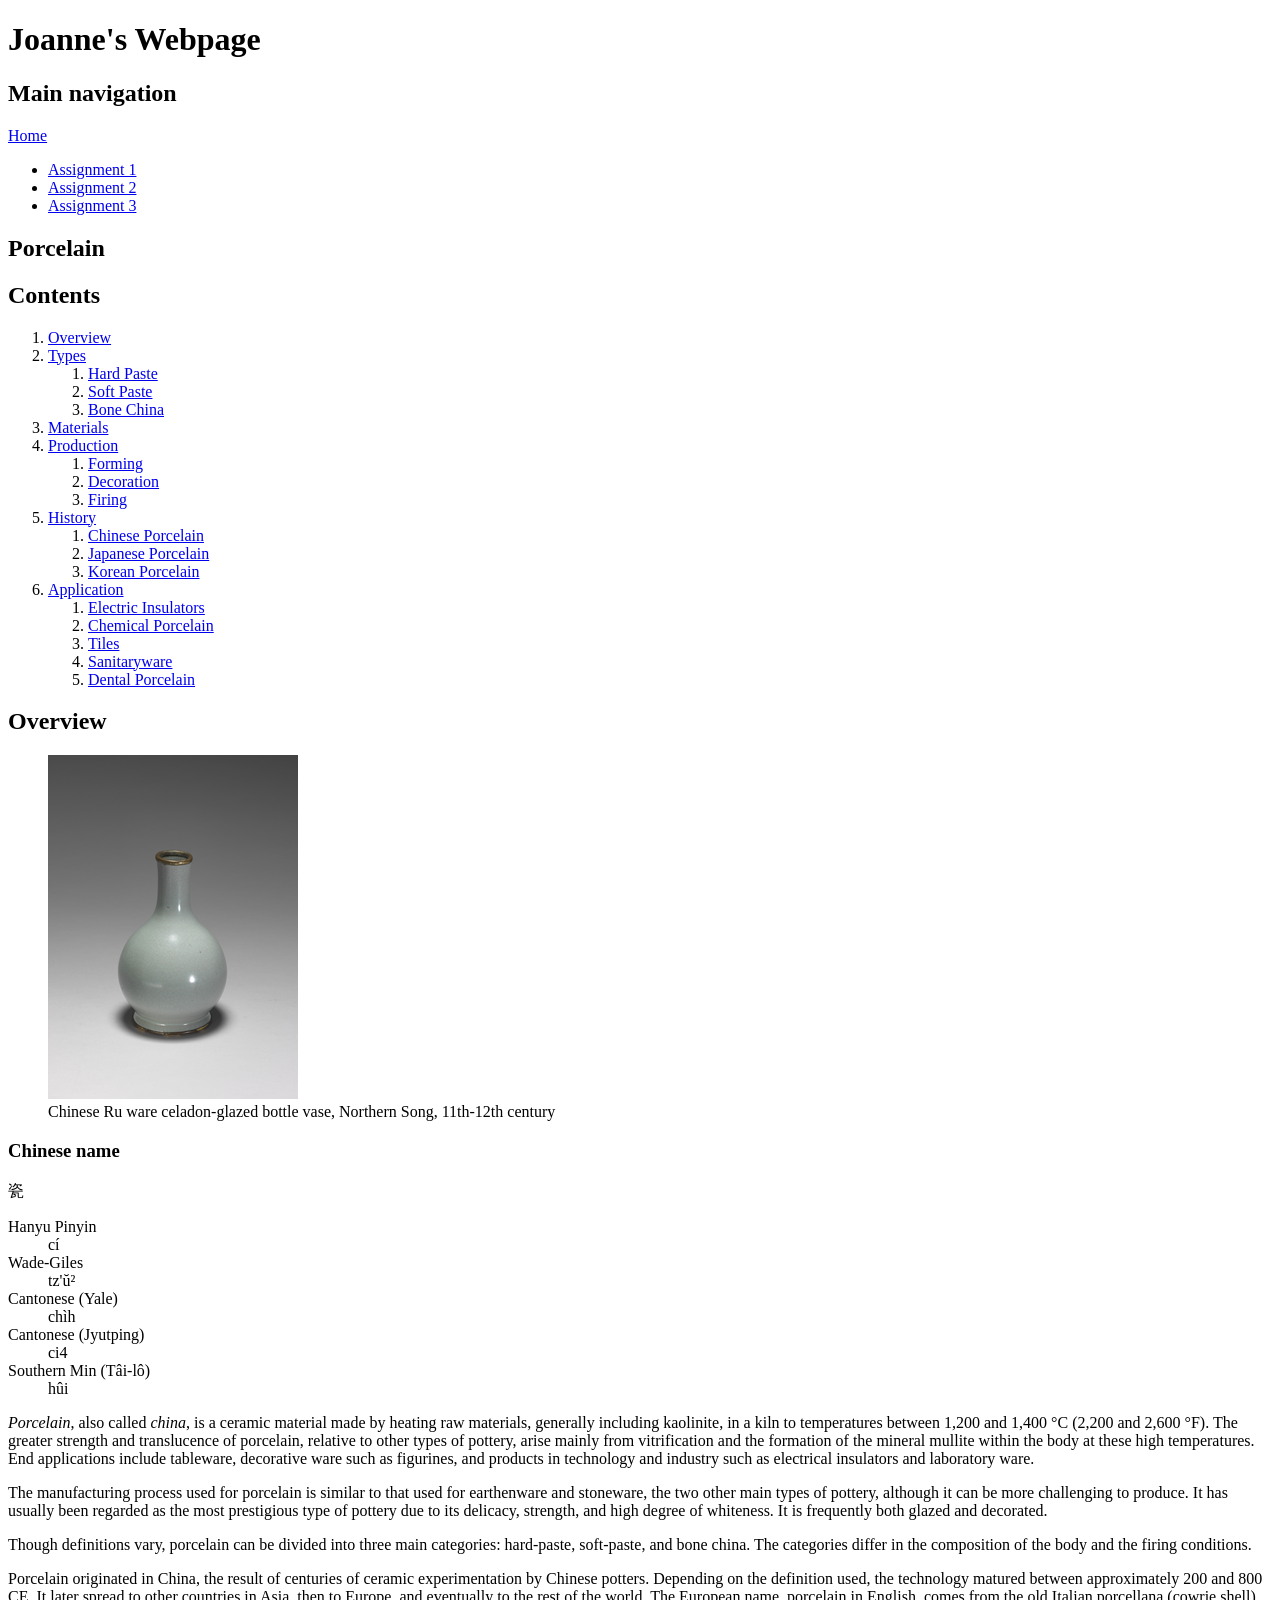
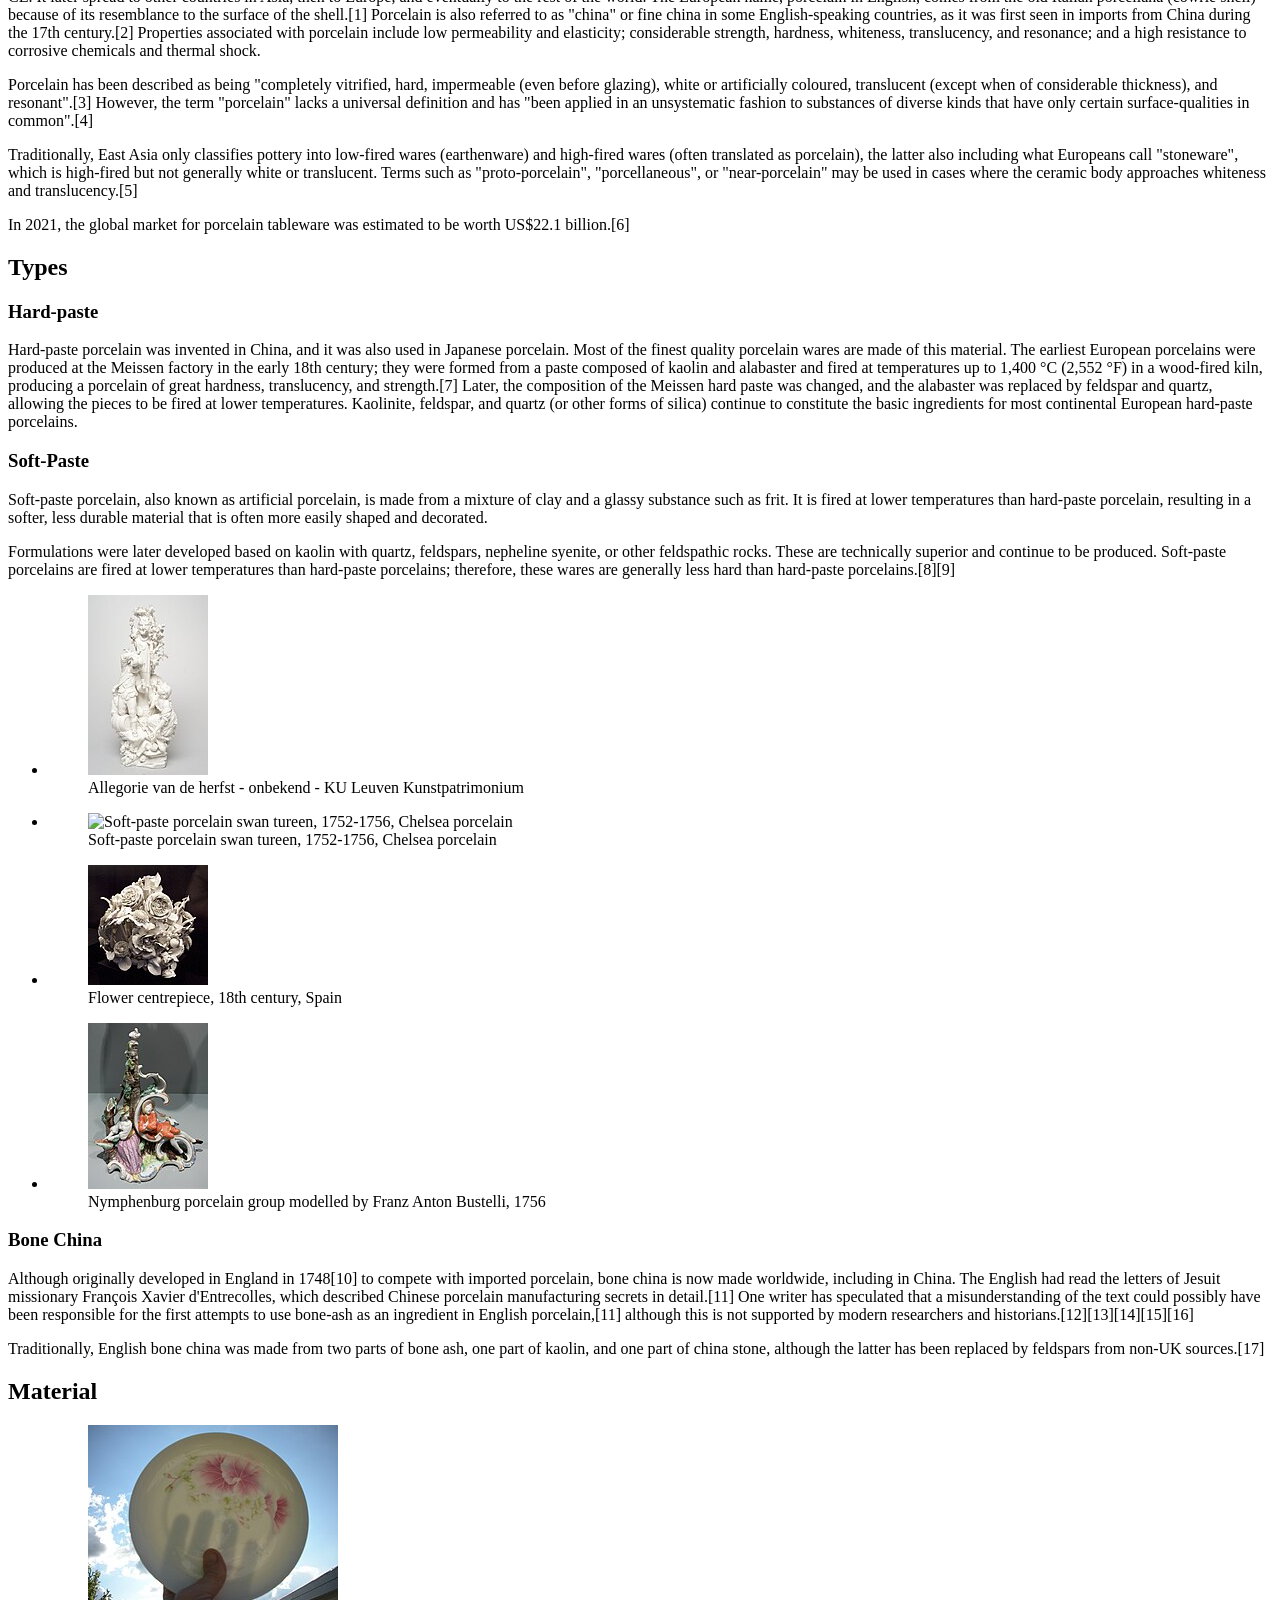
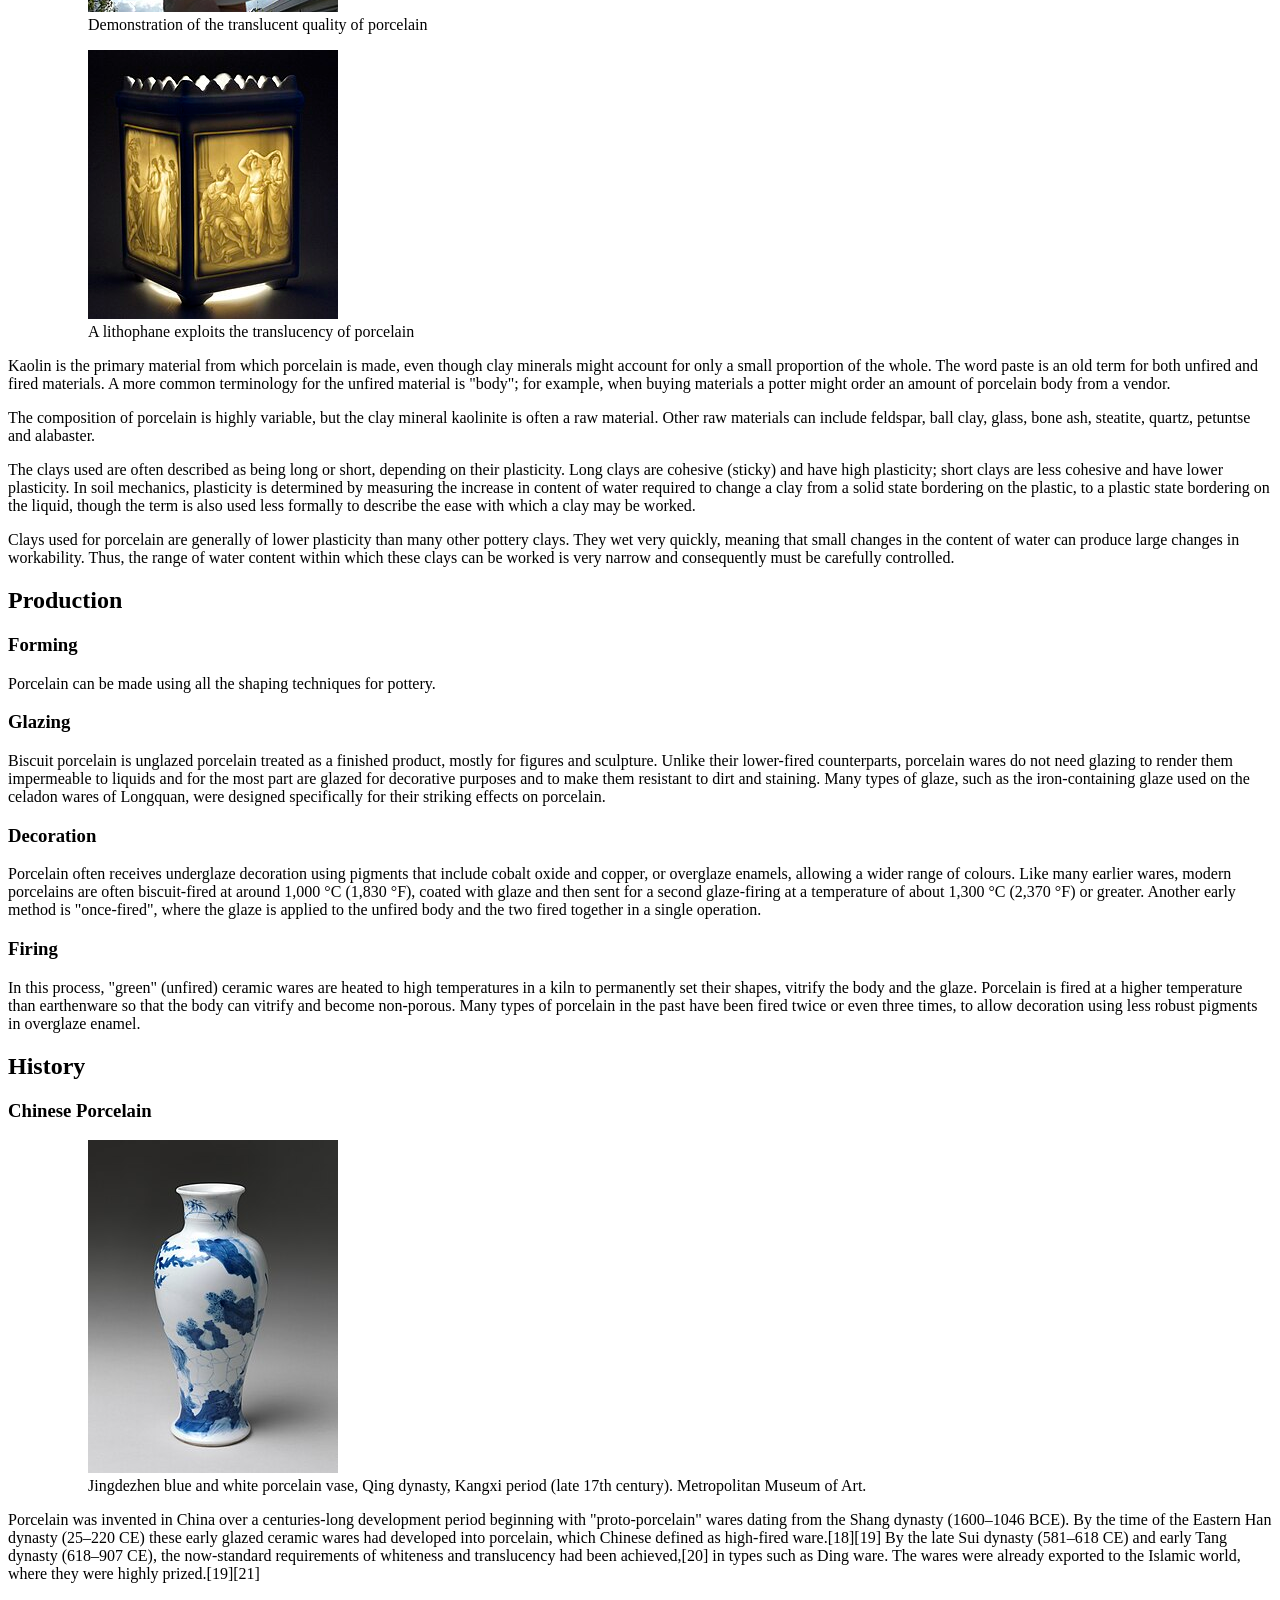
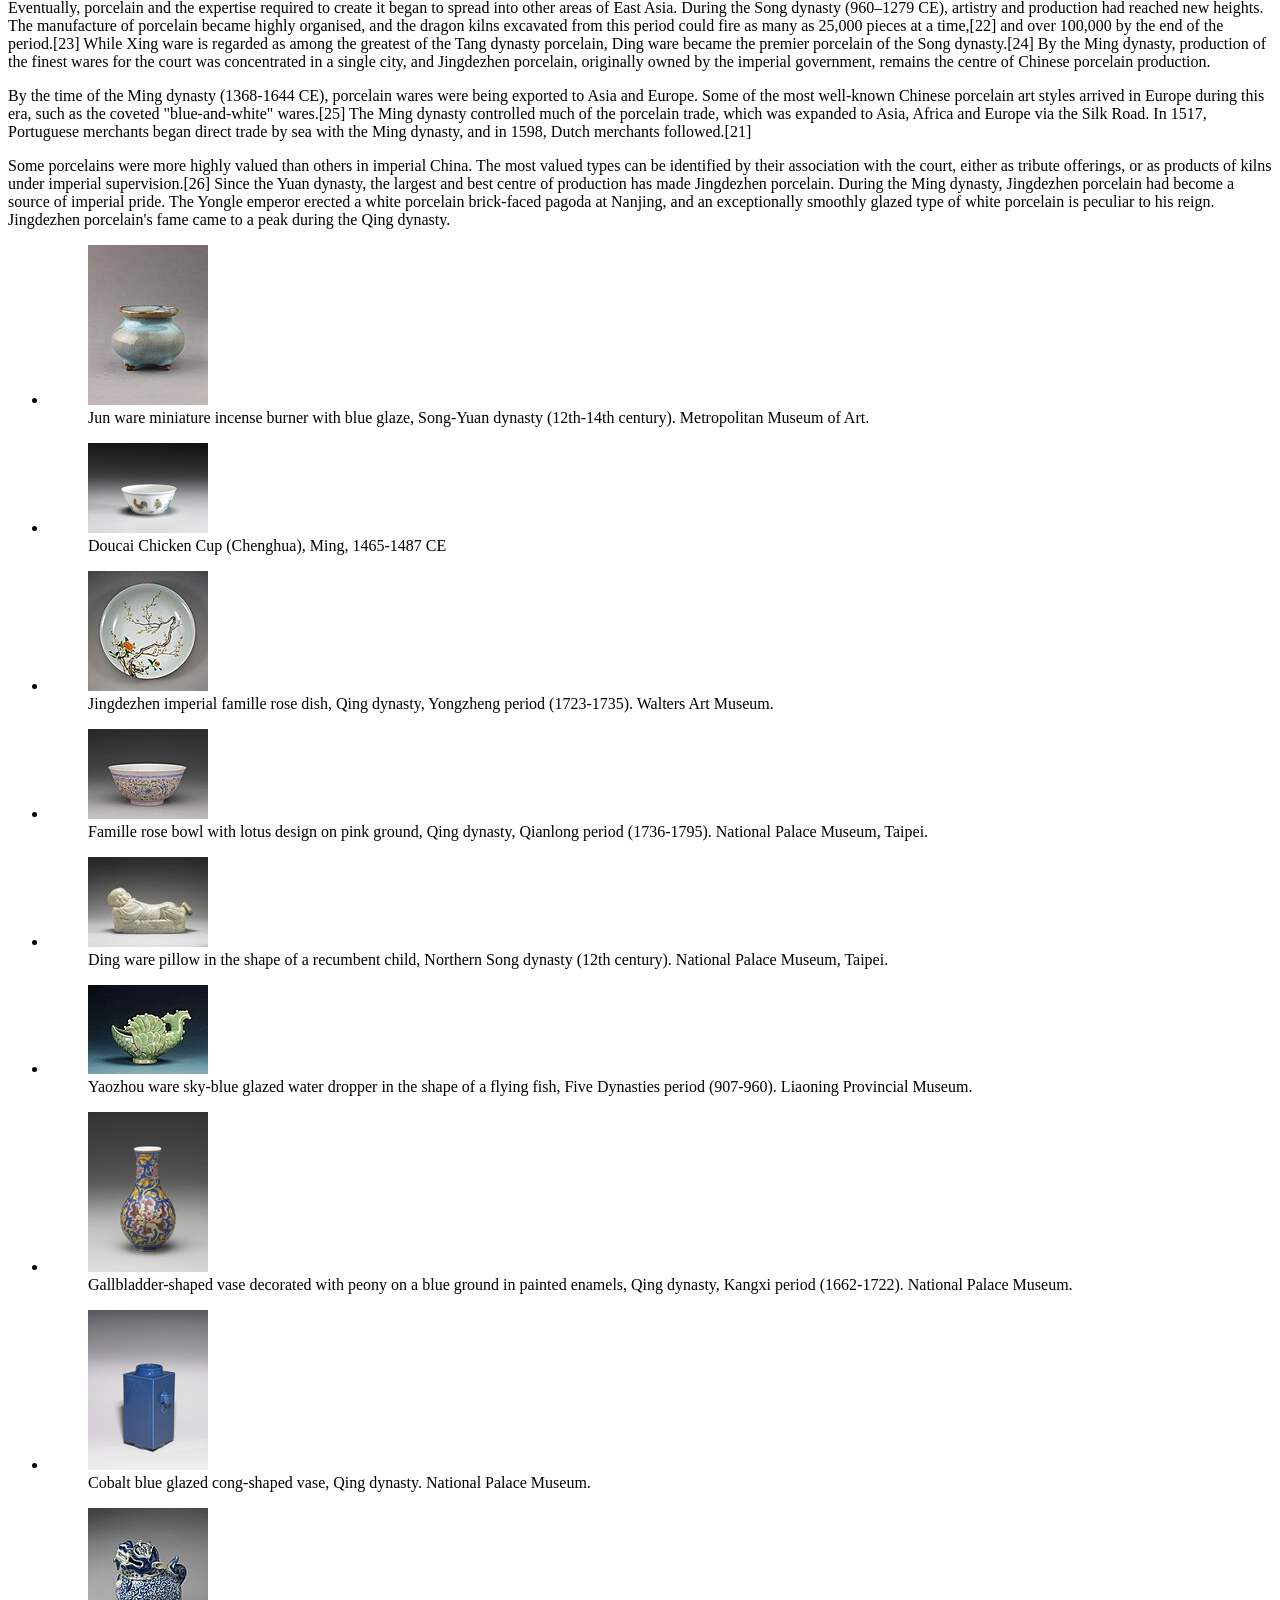
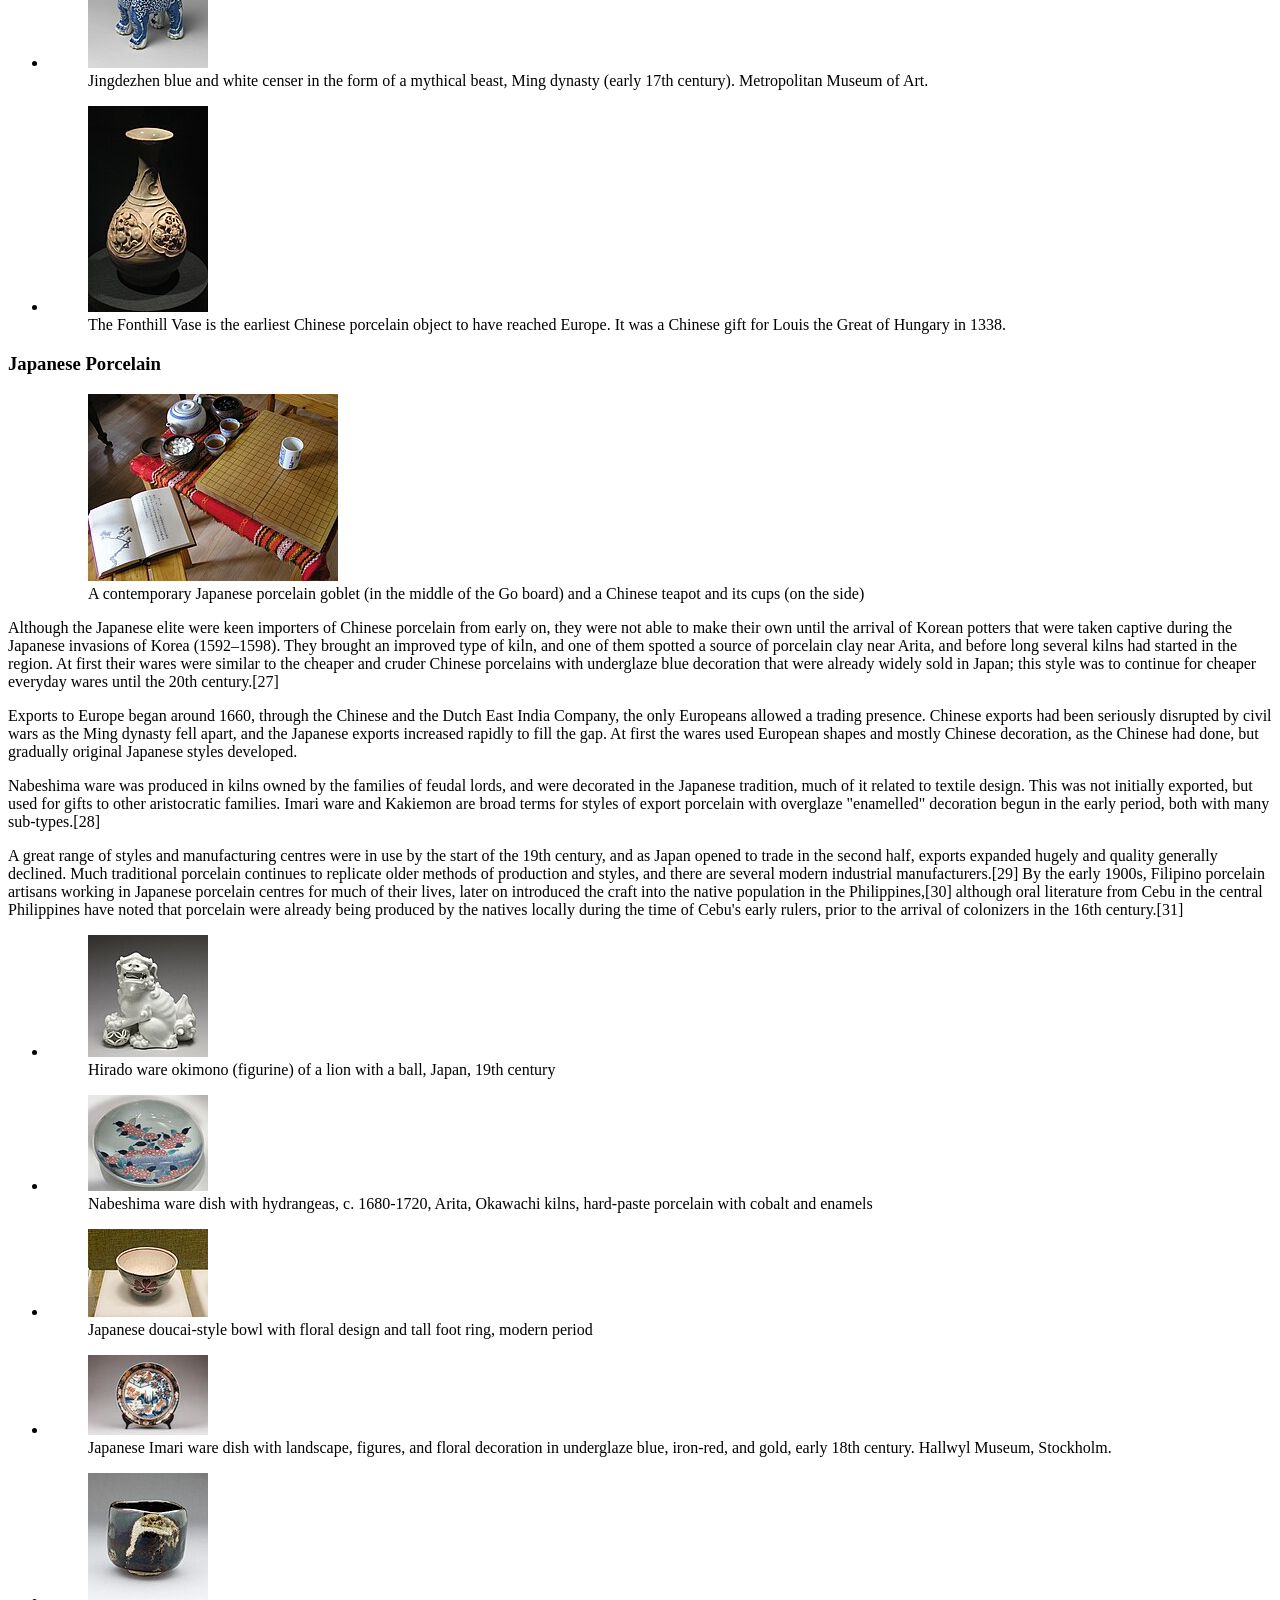
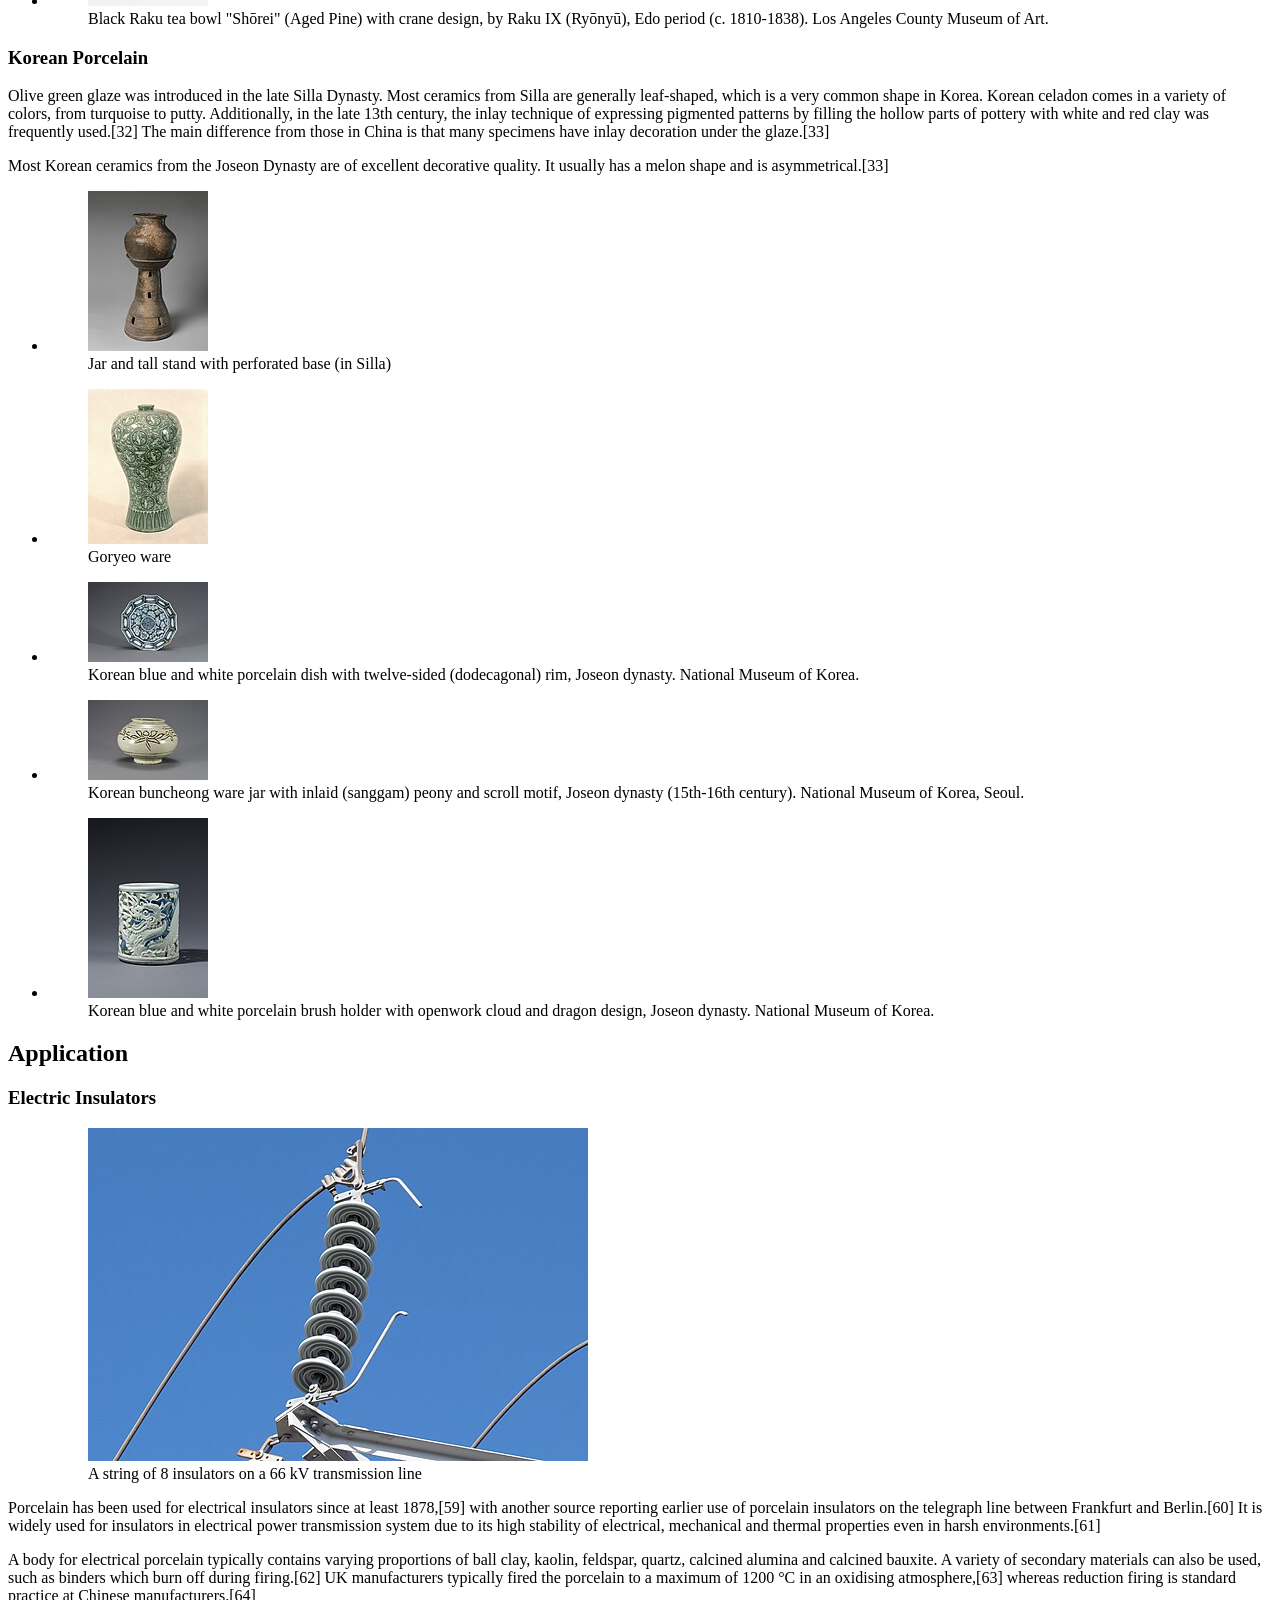
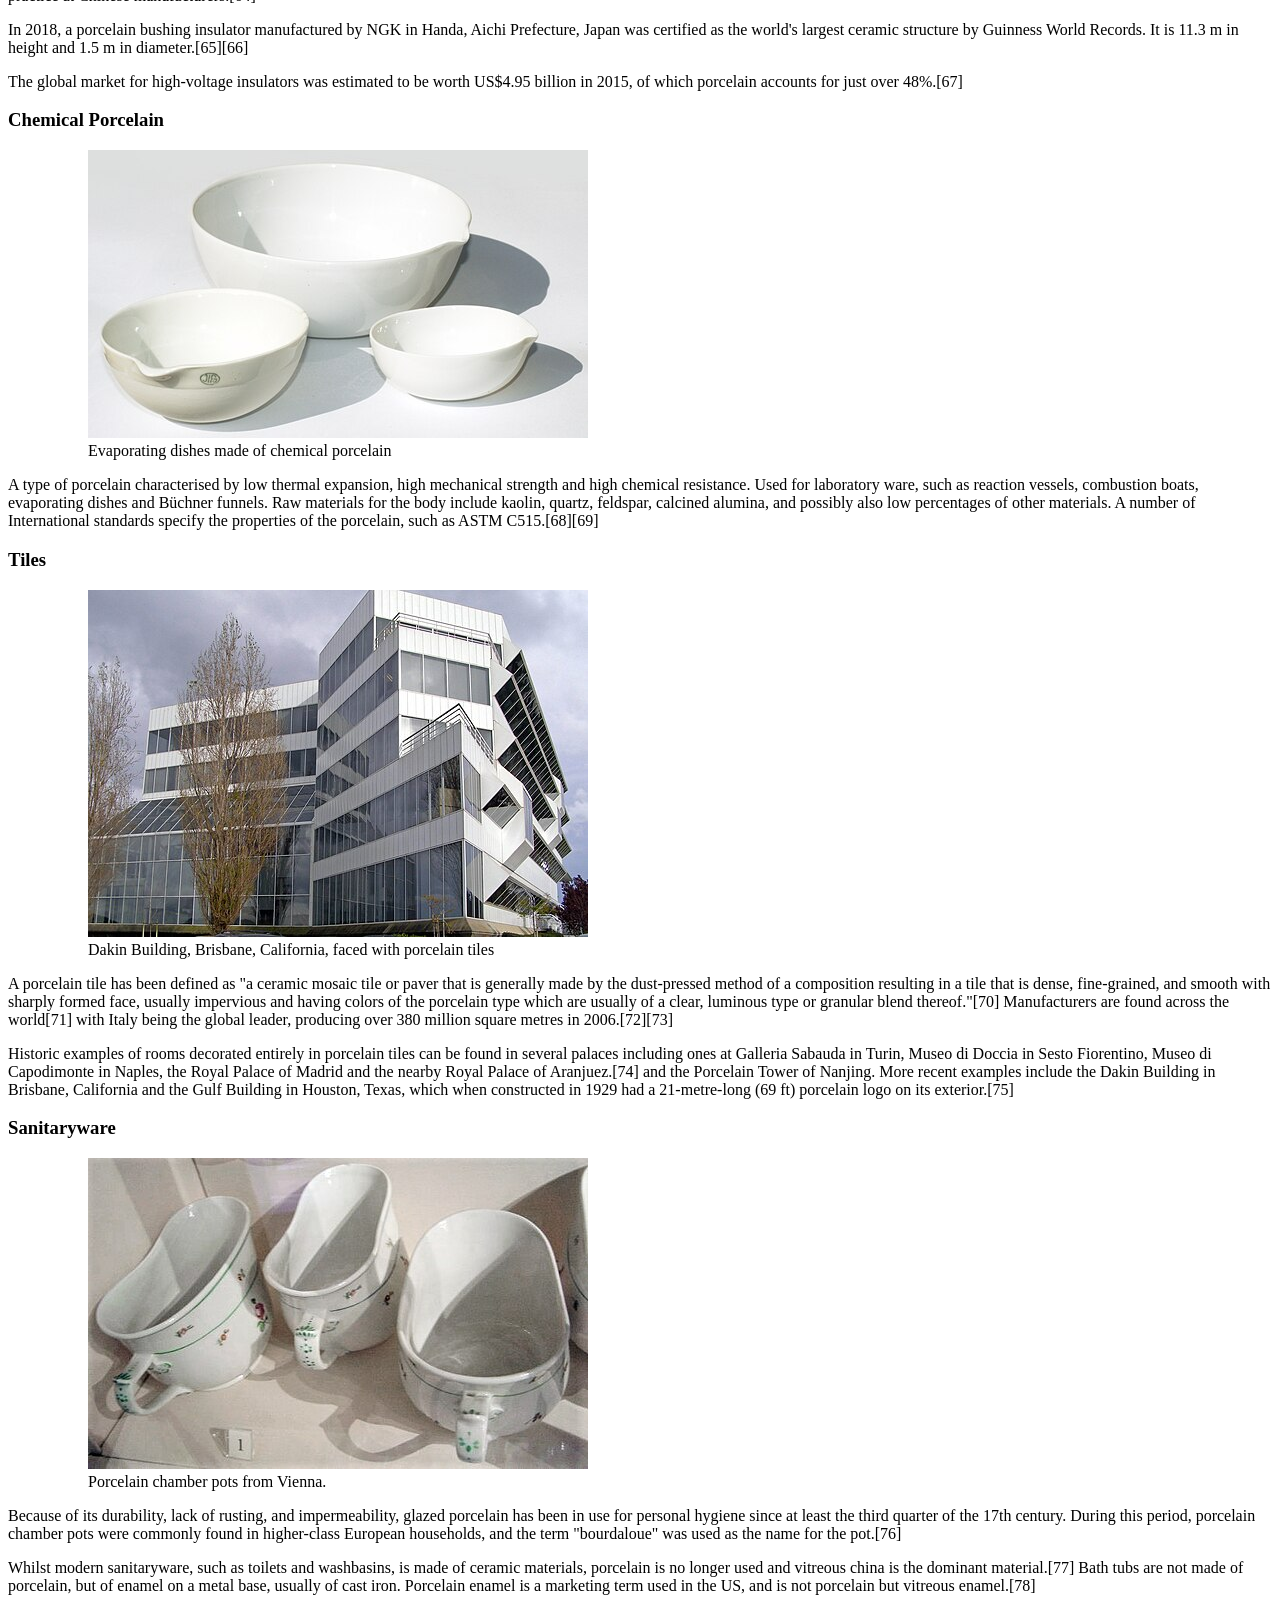
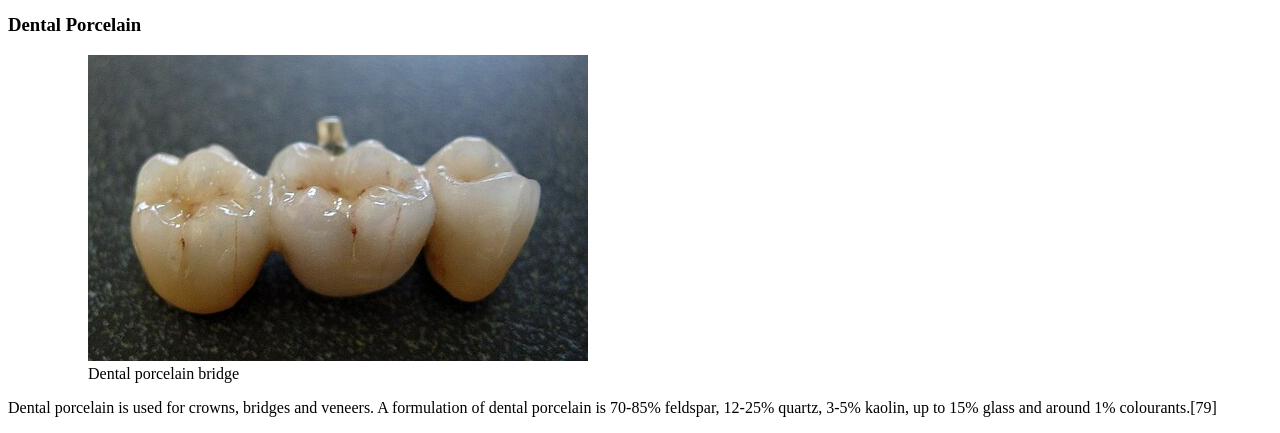
==== assignment-1.html @ 61e87eb8 "wiki page - porcelain" ====
<!DOCTYPE html>
<html lang="en">
<head>
    <meta charset="UTF-8">
    <meta name="viewport" content="width=device-width, initial-scale=1.0">
    <title>Assignment 1: Porcelain Wiki</title>
    <script src="https://cdn.tailwindcss.com"></script>
</head>
<body class="bg-stone-50 text-slate-800">
    <header class="sticky top-0 bg-stone-50 border-b border-stone-200">
        <h1 class="sr-only">Joanne's Webpage</h1>
        <nav class="max-w-2xl mx-auto px-6 py-4 flex flex-col sm:flex-row sm:items-center sm:justify-between gap-3" aria-labelledby="main-navigation-label">
            <h2 id="main-navigation-label" class="sr-only">Main navigation</h2>
            <a href="index.html" class="text-xl font-bold text-slate-900">Home</a>

            <ul class="flex gap-7 text-sm text-slate-500">
                <li><a href="assignment-1.html" class="hover:text-teal-700">Assignment 1</a></li>
                <li><a href="#assignment-2" class="hover:text-teal-700">Assignment 2</a></li>
                <li><a href="#assignment-3" class="hover:text-teal-700">Assignment 3</a></li>
            </ul>
        </nav>
    </header>
    
    <main class="max-w-2xl mx-auto px-6">
        <article aria-labelledby="page-title">
            <h1 id="page-title" class="text-4xl font-bold text-slate-900 mb-6">Porcelain</h1>
            <!-- Table of Contents -->
            <nav class="pb-16" aria-labelledby="contents-heading">
                <h2 id="contents-heading" class="inline-block text-2xl font-semibold border-b-2 border-teal-700 pb-2 mb-4">Contents</h2>
                <ol class="list-decimal pl-5 space-y-1">
                    <li><a href="#overview" class="hover:text-teal-700">Overview</a></li>
                    <li>
                        <a href="#types" class="hover:text-teal-700">Types</a>
                        <ol class="list-disc pl-5 mt-1 space-y-1">
                            <li><a href="#hard-paste" class="hover:text-teal-700">Hard Paste</a></li>
                            <li><a href="#soft-paste" class="hover:text-teal-700">Soft Paste</a></li>
                            <li><a href="#bone-china" class="hover:text-teal-700">Bone China</a></li>
                        </ol>
                    </li>
                    <li><a href="#materials" class="hover:text-teal-700">Materials</a></li>
                    <li>
                        <a href="#production" class="hover:text-teal-700">Production</a>
                        <ol class="list-disc pl-5 mt-1 space-y-1">
                            <li><a href="#forming" class="hover:text-teal-700">Forming</a></li>
                            <li><a href="#decoration" class="hover:text-teal-700">Decoration</a></li>
                            <li><a href="#firing" class="hover:text-teal-700">Firing</a></li>
                        </ol>
                    </li>
                    <li>
                        <a href="#history" class="hover:text-teal-700">History</a>
                        <ol class="list-disc pl-5 mt-1 space-y-1">
                            <li><a href="#chinese-porcelain" class="hover:text-teal-700">Chinese Porcelain</a></li>
                            <li><a href="#japanese-porcelain" class="hover:text-teal-700">Japanese Porcelain</a></li>
                            <li><a href="#korean-porcelain" class="hover:text-teal-700">Korean Porcelain</a></li>
                        </ol>
                    </li>
                    <li>
                        <a href="#application" class="hover:text-teal-700">Application</a>
                        <ol class="list-disc pl-5 mt-1 space-y-1">
                            <li><a href="#electric-insulators" class="hover:text-teal-700">Electric Insulators</a></li>
                            <li><a href="#chemical-procelain" class="hover:text-teal-700">Chemical Porcelain</a></li>
                            <li><a href="#tiles" class="hover:text-teal-700">Tiles</a></li>
                            <li><a href="#sanitaryware" class="hover:text-teal-700">Sanitaryware</a></li>
                            <li><a href="#dental-procelain" class="hover:text-teal-700">Dental Porcelain</a></li>
                        </ol>
                    </li>
                </ol>
            </nav>

            <!-- Overview -->
            <section id="overview" class="pb-16" aria-labelledby="overview-heading">
                <h2 id="overview-heading" class="inline-block text-2xl font-semibold border-b-2 border-teal-700 pb-2 mb-4">Overview</h2>
                <figure class="sm:float-right sm:ml-6 sm:w-56 mb-4">
                    <img src="pictures/ru-ci.png" alt="Chinese Ru ware celadon-glazed bottle vase, Northern Song, 11th-12th century" class="w-full h-48 object-cover rounded-md border border-stone-200 bg-stone-100">
                    <figcaption class="mt-2 text-xs text-slate-500">Chinese Ru ware celadon-glazed bottle vase, Northern Song, 11th-12th century</figcaption>
                </figure>
                <aside class="sm:float-right sm:ml-6 sm:w-56 mb-4 rounded border border-stone-200 bg-white p-4 text-sm clear-right" aria-labelledby="infobox-h">
                    <h3 id="infobox-h" class="font-semibold text-slate-900 mb-1">Chinese name</h3>
                    <p class="text-4xl text-slate-900 mb-2" lang="zh">瓷</p>
                    <dl class="space-y-1">
                        <dt class="font-semibold text-slate-900">Hanyu Pinyin</dt><dd lang="zh-Latn">cí</dd>
                        <dt class="font-semibold text-slate-900">Wade-Giles</dt><dd>tz'ŭ²</dd>
                        <dt class="font-semibold text-slate-900">Cantonese (Yale)</dt><dd>chìh</dd>
                        <dt class="font-semibold text-slate-900">Cantonese (Jyutping)</dt><dd>ci4</dd>
                        <dt class="font-semibold text-slate-900">Southern Min (Tâi-lô)</dt><dd>hûi</dd>
                    </dl>
                </aside>
                <p class="mb-4 max-w-prose">
                    <dfn>Porcelain</dfn>, also called <dfn>china</dfn>, is a ceramic material made by heating raw materials, generally including kaolinite, in a kiln to temperatures between 1,200 and 1,400 °C (2,200 and 2,600 °F). The greater strength and translucence of porcelain, relative to other types of pottery, arise mainly from vitrification and the formation of the mineral mullite within the body at these high temperatures. End applications include tableware, decorative ware such as figurines, and products in technology and industry such as electrical insulators and laboratory ware.
                </p>
                <p class="mb-4 max-w-prose">
                    The manufacturing process used for porcelain is similar to that used for earthenware and stoneware, the two other main types of pottery, although it can be more challenging to produce. It has usually been regarded as the most prestigious type of pottery due to its delicacy, strength, and high degree of whiteness. It is frequently both glazed and decorated.
                </p>
                <p class="mb-4 max-w-prose">
                    Though definitions vary, porcelain can be divided into three main categories: hard-paste, soft-paste, and bone china. The categories differ in the composition of the body and the firing conditions.
                </p>
                <p class="mb-4 max-w-prose">
                    Porcelain originated in China, the result of centuries of ceramic experimentation by Chinese potters. Depending on the definition used, the technology matured between approximately 200 and 800 CE. It later spread to other countries in Asia, then to Europe, and eventually to the rest of the world. The European name, porcelain in English, comes from the old Italian porcellana (cowrie shell) because of its resemblance to the surface of the shell.[1] Porcelain is also referred to as "china" or fine china in some English-speaking countries, as it was first seen in imports from China during the 17th century.[2] Properties associated with porcelain include low permeability and elasticity; considerable strength, hardness, whiteness, translucency, and resonance; and a high resistance to corrosive chemicals and thermal shock.
                </p>
                <p class="mb-4 max-w-prose">
                    Porcelain has been described as being "completely vitrified, hard, impermeable (even before glazing), white or artificially coloured, translucent (except when of considerable thickness), and resonant".[3] However, the term "porcelain" lacks a universal definition and has "been applied in an unsystematic fashion to substances of diverse kinds that have only certain surface-qualities in common".[4]
                </p>
                <p class="mb-4 max-w-prose">
                    Traditionally, East Asia only classifies pottery into low-fired wares (earthenware) and high-fired wares (often translated as porcelain), the latter also including what Europeans call "stoneware", which is high-fired but not generally white or translucent. Terms such as "proto-porcelain", "porcellaneous", or "near-porcelain" may be used in cases where the ceramic body approaches whiteness and translucency.[5]
                </p>
                <p class="mb-4 max-w-prose">
                    In 2021, the global market for porcelain tableware was estimated to be worth US$22.1 billion.[6]
                </p>
            </section>

            <!-- Types -->
             <section id="types" class="pb-16" aria-labelledby="types-heading">
                <h2 id="types-heading" class="inline-block text-2xl font-semibold border-b-2 border-teal-700 pb-2 mb-4">Types</h2>
                <!-- hard-paste -->
                <section id="hard-paste" class="mb-4" aria-labelledby="hard-paste-heading">
                    <h3 id="hard-paste-heading" class="text-xl font-semibold text-slate-900 mt-8 mb-3">Hard-paste</h3>
                    <p class="mb-4 max-w-prose">
                        Hard-paste porcelain was invented in China, and it was also used in Japanese porcelain. Most of the finest quality porcelain wares are made of this material. The earliest European porcelains were produced at the Meissen factory in the early 18th century; they were formed from a paste composed of kaolin and alabaster and fired at temperatures up to 1,400 °C (2,552 °F) in a wood-fired kiln, producing a porcelain of great hardness, translucency, and strength.[7] Later, the composition of the Meissen hard paste was changed, and the alabaster was replaced by feldspar and quartz, allowing the pieces to be fired at lower temperatures. Kaolinite, feldspar, and quartz (or other forms of silica) continue to constitute the basic ingredients for most continental European hard-paste porcelains.
                    </p>
                </section>
                <!-- soft-paste -->
                <section id="soft-paste" class="mb-4" aria-labelledby="soft-paste-heading">
                    <h3 id="soft-paste-heading" class="text-xl font-semibold text-slate-900 mt-8 mb-3">Soft-Paste</h3>
                    <p class="mb-4 max-w-prose">
                        Soft-paste porcelain, also known as artificial porcelain, is made from a mixture of clay and a glassy substance such as frit. It is fired at lower temperatures than hard-paste porcelain, resulting in a softer, less durable material that is often more easily shaped and decorated.
                    </p>
                    <p class="mb-4 max-w-prose">
                        Formulations were later developed based on kaolin with quartz, feldspars, nepheline syenite, or other feldspathic rocks. These are technically superior and continue to be produced. Soft-paste porcelains are fired at lower temperatures than hard-paste porcelains; therefore, these wares are generally less hard than hard-paste porcelains.[8][9]
                    </p>
                    <ul class="grid grid-cols-2 sm:grid-cols-4 gap-4 my-6 items-start" aria-label="soft-paste and European porcelain examples">
                        <li class="h-full">
                            <figure class="flex h-full flex-col">
                                <img class="block w-full h-44 object-contain rounded-md border border-stone-200 bg-stone-100" src="pictures/soft-paste-1.jpg" alt="Allegorie van de herfst - onbekend - KU Leuven Kunstpatrimonium">
                                <figcaption class="mt-2 text-sm leading-relaxed">Allegorie van de herfst - onbekend - KU Leuven Kunstpatrimonium</figcaption>
                            </figure>
                        </li>
                        <li class="h-full">
                            <figure class="flex h-full flex-col">
                                <img class="block w-full h-44 object-contain rounded-md border border-stone-200 bg-stone-100" src="pictures/soft-paste-2.jpg" alt="Soft-paste porcelain swan tureen, 1752-1756, Chelsea porcelain">
                                <figcaption class="mt-2 text-sm leading-relaxed">Soft-paste porcelain swan tureen, 1752-1756, Chelsea porcelain</figcaption>
                            </figure>
                        </li>
                        <li class="h-full">
                            <figure class="flex h-full flex-col">
                                <img class="block w-full h-44 object-contain rounded-md border border-stone-200 bg-stone-100" src="pictures/soft-paste-3.jpg" alt="Flower centrepiece, 18th century, Spain">
                                <figcaption class="mt-2 text-sm leading-relaxed">Flower centrepiece, 18th century, Spain</figcaption>
                            </figure>
                        </li>
                        <li class="h-full">
                            <figure class="flex h-full flex-col">
                                <img class="block w-full h-44 object-contain rounded-md border border-stone-200 bg-stone-100" src="pictures/soft-paste-4.jpg" alt="Nymphenburg porcelain group modelled by Franz Anton Bustelli, 1756">
                                <figcaption class="mt-2 text-sm leading-relaxed">Nymphenburg porcelain group modelled by Franz Anton Bustelli, 1756</figcaption>
                            </figure>
                        </li>
                    </ul>
                    </section>
                <!-- bone china -->
                <section id="bone-china" class="mb-4" aria-labelledby="bone-china-heading">
                    <h3 id="bone-china-heading" class="text-xl font-semibold text-slate-900 mt-8 mb-3">Bone China</h3>
                    <p class="mb-4 max-w-prose">
                        Although originally developed in England in 1748[10] to compete with imported porcelain, bone china is now made worldwide, including in China. The English had read the letters of Jesuit missionary François Xavier d'Entrecolles, which described Chinese porcelain manufacturing secrets in detail.[11] One writer has speculated that a misunderstanding of the text could possibly have been responsible for the first attempts to use bone-ash as an ingredient in English porcelain,[11] although this is not supported by modern researchers and historians.[12][13][14][15][16]
                    </p>
                    <p class="mb-4 max-w-prose">
                        Traditionally, English bone china was made from two parts of bone ash, one part of kaolin, and one part of china stone, although the latter has been replaced by feldspars from non-UK sources.[17]
                    </p>
                </section>
            </section>

            <!-- Material -->
            <section id="materials" class="pb-16" aria-labelledby="material-heading">
                <h2 id="material-heading" class="inline-block text-2xl font-semibold border-b-2 border-teal-700 pb-2 mb-4">Material</h2>
                <figure class="sm:float-right sm:ml-6 sm:w-56 mb-4">
                    <figure class="mb-4">
                        <img src="pictures/material-1.jpg" alt="Demonstration of the translucent quality of porcelain" class="w-full h-40 object-contain rounded-md border border-stone-200 bg-stone-100">
                        <figcaption class="mt-2 text-xs text-slate-500">Demonstration of the translucent quality of porcelain</figcaption>
                    </figure>
                    <figure>
                        <img src="pictures/material-2.jpg" alt="A lithophane exploits the translucency of porcelain" class="w-full h-40 object-contain rounded-md border border-stone-200 bg-stone-100">
                        <figcaption class="mt-2 text-xs text-slate-500">A lithophane exploits the translucency of porcelain</figcaption>
                    </figure>
                </figure>
                <p class="mb-4 max-w-prose">
                    Kaolin is the primary material from which porcelain is made, even though clay minerals might account for only a small proportion of the whole. The word paste is an old term for both unfired and fired materials. A more common terminology for the unfired material is "body"; for example, when buying materials a potter might order an amount of porcelain body from a vendor.                
                </p>
                <p class="mb-4 max-w-prose">
                    The composition of porcelain is highly variable, but the clay mineral kaolinite is often a raw material. Other raw materials can include feldspar, ball clay, glass, bone ash, steatite, quartz, petuntse and alabaster.
                </p>
                <p class="mb-4 max-w-prose">
                    The clays used are often described as being long or short, depending on their plasticity. Long clays are cohesive (sticky) and have high plasticity; short clays are less cohesive and have lower plasticity. In soil mechanics, plasticity is determined by measuring the increase in content of water required to change a clay from a solid state bordering on the plastic, to a plastic state bordering on the liquid, though the term is also used less formally to describe the ease with which a clay may be worked.
                </p>
                <p class="mb-4 max-w-prose">
                    Clays used for porcelain are generally of lower plasticity than many other pottery clays. They wet very quickly, meaning that small changes in the content of water can produce large changes in workability. Thus, the range of water content within which these clays can be worked is very narrow and consequently must be carefully controlled.
                </p>
            </section>

            <!-- Production -->
            <section id="production" class="pb-16" aria-labelledby="production-heading">
                <h2 id="production-heading" class="inline-block text-2xl font-semibold border-b-2 border-teal-700 pb-2 mb-4">Production</h2>
                <section id="forming" aria-labelledby="forming-heading">
                    <h3 id="forming-heading" class="text-xl font-semibold text-slate-900 mt-8 mb-3">Forming</h3>
                    <p class="mb-4 max-w-prose">
                        Porcelain can be made using all the shaping techniques for pottery.
                    </p>
                </section>
                <section id="glazing" aria-labelledby="glazing-heading">
                    <h3 id="glazing-heading" class="text-xl font-semibold text-slate-900 mt-8 mb-3">Glazing</h3>
                    <p class="mb-4 max-w-prose">
                        Biscuit porcelain is unglazed porcelain treated as a finished product, mostly for figures and sculpture. Unlike their lower-fired counterparts, porcelain wares do not need glazing to render them impermeable to liquids and for the most part are glazed for decorative purposes and to make them resistant to dirt and staining. Many types of glaze, such as the iron-containing glaze used on the celadon wares of Longquan, were designed specifically for their striking effects on porcelain.
                    </p>
                </section>
                <section id="decoration" aria-labelledby="decoration-heading">
                    <h3 id="decoration-heading" class="text-xl font-semibold text-slate-900 mt-8 mb-3">Decoration</h3>
                    <p class="mb-4 max-w-prose">
                        Porcelain often receives underglaze decoration using pigments that include cobalt oxide and copper, or overglaze enamels, allowing a wider range of colours. Like many earlier wares, modern porcelains are often biscuit-fired at around 1,000 °C (1,830 °F), coated with glaze and then sent for a second glaze-firing at a temperature of about 1,300 °C (2,370 °F) or greater. Another early method is "once-fired", where the glaze is applied to the unfired body and the two fired together in a single operation.
                    </p>
                </section>
                <section id="firing" aria-labelledby="firing-heading">
                    <h3 id="firing-heading" class="text-xl font-semibold text-slate-900 mt-8 mb-3">Firing</h3>
                    <p class="mb-4 max-w-prose">
                        In this process, "green" (unfired) ceramic wares are heated to high temperatures in a kiln to permanently set their shapes, vitrify the body and the glaze. Porcelain is fired at a higher temperature than earthenware so that the body can vitrify and become non-porous. Many types of porcelain in the past have been fired twice or even three times, to allow decoration using less robust pigments in overglaze enamel.
                    </p>
                </section>
            </section>

            <!-- History -->
            <section id="history" aria-labelledby="history-heading">
                <h2 id="history-heading" class="inline-block text-2xl font-semibold border-b-2 border-teal-700 pb-2 mb-4">History</h2>
                
                <!-- Chinese Porcelain Section -->
                <section id="chinese-porcelain" aria-labelledby="chinese-porcelain-heading">
                    <h3 id="chinese-porcelain-heading" class="text-xl font-semibold text-slate-900 mt-8 mb-3">Chinese Porcelain</h3>
                    <figure class="sm:float-right sm:ml-6 sm:w-56 mb-4">
                        <figure class="mb-4">
                            <img src="pictures/chinese-1.jpg" alt="Jingdezhen blue and white porcelain vase, Qing dynasty, Kangxi period (late 17th century). Metropolitan Museum of Art." class="w-full h-40 object-contain rounded-md border border-stone-200 bg-stone-100">
                            <figcaption class="mt-2 text-xs text-slate-500">Jingdezhen blue and white porcelain vase, Qing dynasty, Kangxi period (late 17th century). Metropolitan Museum of Art.</figcaption>
                        </figure>
                    </figure>
                    <p class="mb-4 max-w-prose">
                        Porcelain was invented in China over a centuries-long development period beginning with "proto-porcelain" wares dating from the Shang dynasty (1600–1046 BCE). By the time of the Eastern Han dynasty (25–220 CE) these early glazed ceramic wares had developed into porcelain, which Chinese defined as high-fired ware.[18][19] By the late Sui dynasty (581–618 CE) and early Tang dynasty (618–907 CE), the now-standard requirements of whiteness and translucency had been achieved,[20] in types such as Ding ware. The wares were already exported to the Islamic world, where they were highly prized.[19][21]
                    </p>
                    <p class="mb-4 max-w-prose">
                        Eventually, porcelain and the expertise required to create it began to spread into other areas of East Asia. During the Song dynasty (960–1279 CE), artistry and production had reached new heights. The manufacture of porcelain became highly organised, and the dragon kilns excavated from this period could fire as many as 25,000 pieces at a time,[22] and over 100,000 by the end of the period.[23] While Xing ware is regarded as among the greatest of the Tang dynasty porcelain, Ding ware became the premier porcelain of the Song dynasty.[24] By the Ming dynasty, production of the finest wares for the court was concentrated in a single city, and Jingdezhen porcelain, originally owned by the imperial government, remains the centre of Chinese porcelain production.
                    </p>
                    <p class="mb-4 max-w-prose">
                        By the time of the Ming dynasty (1368-1644 CE), porcelain wares were being exported to Asia and Europe. Some of the most well-known Chinese porcelain art styles arrived in Europe during this era, such as the coveted "blue-and-white" wares.[25] The Ming dynasty controlled much of the porcelain trade, which was expanded to Asia, Africa and Europe via the Silk Road. In 1517, Portuguese merchants began direct trade by sea with the Ming dynasty, and in 1598, Dutch merchants followed.[21]
                    </p>
                    <p class="mb-4 max-w-prose">
                        Some porcelains were more highly valued than others in imperial China. The most valued types can be identified by their association with the court, either as tribute offerings, or as products of kilns under imperial supervision.[26] Since the Yuan dynasty, the largest and best centre of production has made Jingdezhen porcelain. During the Ming dynasty, Jingdezhen porcelain had become a source of imperial pride. The Yongle emperor erected a white porcelain brick-faced pagoda at Nanjing, and an exceptionally smoothly glazed type of white porcelain is peculiar to his reign. Jingdezhen porcelain's fame came to a peak during the Qing dynasty.
                    </p>
                    <ul class="grid grid-cols-2 sm:grid-cols-4 gap-4 my-6 items-start" aria-label="soft-paste and European porcelain examples">
                        <li class="h-full">
                            <figure class="flex h-full flex-col">
                                <img class="block w-full h-44 object-contain rounded-md border border-stone-200 bg-stone-100" src="pictures/chinese-2.jpg" alt="Jun ware miniature incense burner with blue glaze, Song-Yuan dynasty (12th-14th century). Metropolitan Museum of Art.">
                                <figcaption class="mt-2 text-sm leading-relaxed">Jun ware miniature incense burner with blue glaze, Song-Yuan dynasty (12th-14th century). Metropolitan Museum of Art.</figcaption>
                            </figure>
                        </li>
                        <li class="h-full">
                            <figure class="flex h-full flex-col">
                                <img class="block w-full h-44 object-contain rounded-md border border-stone-200 bg-stone-100" src="pictures/chinese-3.png" alt="Doucai Chicken Cup (Chenghua), Ming, 1465-1487 CE">
                                <figcaption class="mt-2 text-sm leading-relaxed">Doucai Chicken Cup (Chenghua), Ming, 1465-1487 CE</figcaption>
                            </figure>
                        </li>
                        <li class="h-full">
                            <figure class="flex h-full flex-col">
                                <img class="block w-full h-44 object-contain rounded-md border border-stone-200 bg-stone-100" src="pictures/chinese-4.jpg" alt="Jingdezhen imperial famille rose dish, Qing dynasty, Yongzheng period (1723-1735). Walters Art Museum.">
                                <figcaption class="mt-2 text-sm leading-relaxed">Jingdezhen imperial famille rose dish, Qing dynasty, Yongzheng period (1723-1735). Walters Art Museum.</figcaption>
                            </figure>
                        </li>
                        <li class="h-full">
                            <figure class="flex h-full flex-col">
                                <img class="block w-full h-44 object-contain rounded-md border border-stone-200 bg-stone-100" src="pictures/chinese-5.jpg" alt="Famille rose bowl with lotus design on pink ground, Qing dynasty, Qianlong period (1736-1795). National Palace Museum, Taipei.">
                                <figcaption class="mt-2 text-sm leading-relaxed">Famille rose bowl with lotus design on pink ground, Qing dynasty, Qianlong period (1736-1795). National Palace Museum, Taipei.</figcaption>
                            </figure>
                        </li>
                        <li class="h-full">
                            <figure class="flex h-full flex-col">
                                <img class="block w-full h-44 object-contain rounded-md border border-stone-200 bg-stone-100" src="pictures/chinese-6.jpg" alt="Ding ware pillow in the shape of a recumbent child, Northern Song dynasty (12th century). National Palace Museum, Taipei.">
                                <figcaption class="mt-2 text-sm leading-relaxed">Ding ware pillow in the shape of a recumbent child, Northern Song dynasty (12th century). National Palace Museum, Taipei.</figcaption>
                            </figure>
                        </li>
                        <li class="h-full">
                            <figure class="flex h-full flex-col">
                                <img class="block w-full h-44 object-contain rounded-md border border-stone-200 bg-stone-100" src="pictures/chinese-7.jpg" alt="Yaozhou ware sky-blue glazed water dropper in the shape of a flying fish, Five Dynasties period (907-960). Liaoning Provincial Museum.">
                                <figcaption class="mt-2 text-sm leading-relaxed">Yaozhou ware sky-blue glazed water dropper in the shape of a flying fish, Five Dynasties period (907-960). Liaoning Provincial Museum.</figcaption>
                            </figure>
                        </li>
                        <li class="h-full">
                            <figure class="flex h-full flex-col">
                                <img class="block w-full h-44 object-contain rounded-md border border-stone-200 bg-stone-100" src="pictures/chinese-8.jpg" alt="Gallbladder-shaped vase decorated with peony on a blue ground in painted enamels, Qing dynasty, Kangxi period (1662-1722). National Palace Museum.">
                                <figcaption class="mt-2 text-sm leading-relaxed">Gallbladder-shaped vase decorated with peony on a blue ground in painted enamels, Qing dynasty, Kangxi period (1662-1722). National Palace Museum.</figcaption>
                            </figure>
                        </li>
                        <li class="h-full">
                            <figure class="flex h-full flex-col">
                                <img class="block w-full h-44 object-contain rounded-md border border-stone-200 bg-stone-100" src="pictures/chinese-9.png" alt="Cobalt blue glazed cong-shaped vase, Qing dynasty. National Palace Museum.">
                                <figcaption class="mt-2 text-sm leading-relaxed">Cobalt blue glazed cong-shaped vase, Qing dynasty. National Palace Museum.</figcaption>
                            </figure>
                        </li>
                        <li class="h-full">
                            <figure class="flex h-full flex-col">
                                <img class="block w-full h-44 object-contain rounded-md border border-stone-200 bg-stone-100" src="pictures/chinese-10.jpg" alt="Jingdezhen blue and white censer in the form of a mythical beast, Ming dynasty (early 17th century). Metropolitan Museum of Art.">
                                <figcaption class="mt-2 text-sm leading-relaxed">Jingdezhen blue and white censer in the form of a mythical beast, Ming dynasty (early 17th century). Metropolitan Museum of Art.</figcaption>
                            </figure>
                        </li>
                        <li class="h-full">
                            <figure class="flex h-full flex-col">
                                <img class="block w-full h-44 object-contain rounded-md border border-stone-200 bg-stone-100" src="pictures/chinese-11.jpg" alt="The Fonthill Vase, earliest Chinese porcelain object to have reached Europe, Chinese gift for Louis the Great of Hungary in 1338.">
                                <figcaption class="mt-2 text-sm leading-relaxed">The Fonthill Vase is the earliest Chinese porcelain object to have reached Europe. It was a Chinese gift for Louis the Great of Hungary in 1338.</figcaption>
                            </figure>
                        </li>
                    </ul>
                </section>

                <!-- Japanese Porcelain Section -->
                <section id="japanese-porcelain" aria-labelledby="japanese-porcelain-heading">
                    <h3 id="japanese-porcelain-heading" class="text-xl font-semibold text-slate-900 mt-8 mb-3">Japanese Porcelain</h3>
                    <figure class="sm:float-right sm:ml-6 sm:w-56 mb-4">
                        <figure class="mb-4">
                            <img src="pictures/japanese-1.jpg" alt="A contemporary Japanese porcelain goblet (in the middle of the Go board) and a Chinese teapot and its cups (on the side)" class="w-full h-40 object-contain rounded-md border border-stone-200 bg-stone-100">
                            <figcaption class="mt-2 text-xs text-slate-500">A contemporary Japanese porcelain goblet (in the middle of the Go board) and a Chinese teapot and its cups (on the side)</figcaption>
                        </figure>
                    </figure>
                    <p class="mb-4 max-w-prose">
                        Although the Japanese elite were keen importers of Chinese porcelain from early on, they were not able to make their own until the arrival of Korean potters that were taken captive during the Japanese invasions of Korea (1592–1598). They brought an improved type of kiln, and one of them spotted a source of porcelain clay near Arita, and before long several kilns had started in the region. At first their wares were similar to the cheaper and cruder Chinese porcelains with underglaze blue decoration that were already widely sold in Japan; this style was to continue for cheaper everyday wares until the 20th century.[27]
                    </p>
                    <p class="mb-4 max-w-prose">
                        Exports to Europe began around 1660, through the Chinese and the Dutch East India Company, the only Europeans allowed a trading presence. Chinese exports had been seriously disrupted by civil wars as the Ming dynasty fell apart, and the Japanese exports increased rapidly to fill the gap. At first the wares used European shapes and mostly Chinese decoration, as the Chinese had done, but gradually original Japanese styles developed.
                    </p>
                    <p class="mb-4 max-w-prose">
                        Nabeshima ware was produced in kilns owned by the families of feudal lords, and were decorated in the Japanese tradition, much of it related to textile design. This was not initially exported, but used for gifts to other aristocratic families. Imari ware and Kakiemon are broad terms for styles of export porcelain with overglaze "enamelled" decoration begun in the early period, both with many sub-types.[28]
                    </p>
                    <p class="mb-4 max-w-prose">
                        A great range of styles and manufacturing centres were in use by the start of the 19th century, and as Japan opened to trade in the second half, exports expanded hugely and quality generally declined. Much traditional porcelain continues to replicate older methods of production and styles, and there are several modern industrial manufacturers.[29] By the early 1900s, Filipino porcelain artisans working in Japanese porcelain centres for much of their lives, later on introduced the craft into the native population in the Philippines,[30] although oral literature from Cebu in the central Philippines have noted that porcelain were already being produced by the natives locally during the time of Cebu's early rulers, prior to the arrival of colonizers in the 16th century.[31]
                    </p>
                    <ul class="grid grid-cols-2 sm:grid-cols-4 gap-4 my-6 items-start">
                        <li class="h-full">
                            <figure class="flex h-full flex-col">
                                <img class="block w-full h-44 object-contain rounded-md border border-stone-200 bg-stone-100" src="pictures/japanese-2.jpg" alt="Hirado ware okimono (figurine) of a lion with a ball, Japan, 19th century">
                                <figcaption class="mt-2 text-sm leading-relaxed">Hirado ware okimono (figurine) of a lion with a ball, Japan, 19th century</figcaption>
                            </figure>
                        </li>
                        <li class="h-full">
                            <figure class="flex h-full flex-col">
                                <img class="block w-full h-44 object-contain rounded-md border border-stone-200 bg-stone-100" src="pictures/japanese-3.jpg" alt="Nabeshima ware dish with hydrangeas, c. 1680-1720, Arita, Okawachi kilns, hard-paste porcelain with cobalt and enamels">
                                <figcaption class="mt-2 text-sm leading-relaxed">Nabeshima ware dish with hydrangeas, c. 1680-1720, Arita, Okawachi kilns, hard-paste porcelain with cobalt and enamels</figcaption>
                            </figure>
                        </li>
                        <li class="h-full">
                            <figure class="flex h-full flex-col">
                                <img class="block w-full h-44 object-contain rounded-md border border-stone-200 bg-stone-100" src="pictures/japanese-4.jpg" alt="Japanese doucai-style bowl with floral design and tall foot ring, modern period">
                                <figcaption class="mt-2 text-sm leading-relaxed">Japanese doucai-style bowl with floral design and tall foot ring, modern period</figcaption>
                            </figure>
                        </li>
                        <li class="h-full">
                            <figure class="flex h-full flex-col">
                                <img class="block w-full h-44 object-contain rounded-md border border-stone-200 bg-stone-100" src="pictures/japanese-5.jpg" alt="Japanese Imari ware dish with landscape, figures, and floral decoration in underglaze blue, iron-red, and gold, early 18th century. Hallwyl Museum, Stockholm.">
                                <figcaption class="mt-2 text-sm leading-relaxed">Japanese Imari ware dish with landscape, figures, and floral decoration in underglaze blue, iron-red, and gold, early 18th century. Hallwyl Museum, Stockholm.</figcaption>
                            </figure>
                        </li>
                        <li class="h-full">
                            <figure class="flex h-full flex-col">
                                <img class="block w-full h-44 object-contain rounded-md border border-stone-200 bg-stone-100" src="pictures/japanese-6.jpg" alt="Black Raku tea bowl 'Shōrei' (Aged Pine) with crane design, by Raku IX (Ryōnyū), Edo period (c. 1810-1838). Los Angeles County Museum of Art.">
                                <figcaption class="mt-2 text-sm leading-relaxed">Black Raku tea bowl "Shōrei" (Aged Pine) with crane design, by Raku IX (Ryōnyū), Edo period (c. 1810-1838). Los Angeles County Museum of Art.</figcaption>
                            </figure>
                        </li>
                    </ul>
                </section>

                <!-- Korean Porcelain Section -->
                <section id="korean-porcelain" aria-labelledby="korean-porcelain-heading">
                    <h3 id="korean-porcelain-heading" class="text-xl font-semibold text-slate-900 mt-8 mb-3">Korean Porcelain</h3>
                    <p class="mb-4 max-w-prose">
                        Olive green glaze was introduced in the late Silla Dynasty. Most ceramics from Silla are generally leaf-shaped, which is a very common shape in Korea. Korean celadon comes in a variety of colors, from turquoise to putty. Additionally, in the late 13th century, the inlay technique of expressing pigmented patterns by filling the hollow parts of pottery with white and red clay was frequently used.[32] The main difference from those in China is that many specimens have inlay decoration under the glaze.[33]
                    </p>
                    <p class="mb-4 max-w-prose">
                        Most Korean ceramics from the Joseon Dynasty are of excellent decorative quality. It usually has a melon shape and is asymmetrical.[33]
                    </p>
                    <ul class="grid grid-cols-2 sm:grid-cols-4 gap-4 my-6 items-start">
                        <li class="h-full">
                            <figure class="flex h-full flex-col">
                                <img class="block w-full h-44 object-contain rounded-md border border-stone-200 bg-stone-100" src="pictures/korean-1.jpg" alt="Jar and tall stand with perforated base (in Silla)">
                                <figcaption class="mt-2 text-sm leading-relaxed">Jar and tall stand with perforated base (in Silla)</figcaption>
                            </figure>
                        </li>
                        <li class="h-full">
                            <figure class="flex h-full flex-col">
                                <img class="block w-full h-44 object-contain rounded-md border border-stone-200 bg-stone-100" src="pictures/korean-2.jpg" alt="Goryeo ware">
                                <figcaption class="mt-2 text-sm leading-relaxed">Goryeo ware</figcaption>
                            </figure>
                        </li>
                        <li class="h-full">
                            <figure class="flex h-full flex-col">
                                <img class="block w-full h-44 object-contain rounded-md border border-stone-200 bg-stone-100" src="pictures/korean-3.jpg" alt="Korean blue and white porcelain dish with twelve-sided (dodecagonal) rim, Joseon dynasty. National Museum of Korea.">
                                <figcaption class="mt-2 text-sm leading-relaxed">Korean blue and white porcelain dish with twelve-sided (dodecagonal) rim, Joseon dynasty. National Museum of Korea.</figcaption>
                            </figure>
                        </li>
                        <li class="h-full">
                            <figure class="flex h-full flex-col">
                                <img class="block w-full h-44 object-contain rounded-md border border-stone-200 bg-stone-100" src="pictures/korean-4.jpg" alt="Korean buncheong ware jar with inlaid (sanggam) peony and scroll motif, Joseon dynasty (15th-16th century). National Museum of Korea, Seoul.">
                                <figcaption class="mt-2 text-sm leading-relaxed">Korean buncheong ware jar with inlaid (sanggam) peony and scroll motif, Joseon dynasty (15th-16th century). National Museum of Korea, Seoul.</figcaption>
                            </figure>
                        </li>
                        <li class="h-full">
                            <figure class="flex h-full flex-col">
                                <img class="block w-full h-44 object-contain rounded-md border border-stone-200 bg-stone-100" src="pictures/korean-5.jpg" alt="Korean blue and white porcelain brush holder with openwork cloud and dragon design, Joseon dynasty. National Museum of Korea.">
                                <figcaption class="mt-2 text-sm leading-relaxed">Korean blue and white porcelain brush holder with openwork cloud and dragon design, Joseon dynasty. National Museum of Korea.</figcaption>
                            </figure>
                        </li>
                    </ul>
                </section>

                <!-- Application -->
                <section id="application" aria-labelledby="application-heading">
                    <h2 id="application-heading">Application</h2>
                    <section id="electric-insulators" aria-labelledby="electric-insulators-heading">
                        <h3 id="electric-insulators-heading" class="text-xl font-semibold text-slate-900 mt-8 mb-3">Electric Insulators</h3>
                        <figure class="sm:float-right sm:ml-6 sm:w-56 mb-4">
                            <figure class="mb-4">
                                <img src="pictures/app-1.jpg" alt="A string of 8 insulators on a 66 kV transmission line" class="w-full h-40 object-contain rounded-md border border-stone-200 bg-stone-100">
                                <figcaption class="mt-2 text-xs text-slate-500">A string of 8 insulators on a 66 kV transmission line</figcaption>
                            </figure>
                        </figure>
                        <p class="mb-4 max-w-prose">
                            Porcelain has been used for electrical insulators since at least 1878,[59] with another source reporting earlier use of porcelain insulators on the telegraph line between Frankfurt and Berlin.[60] It is widely used for insulators in electrical power transmission system due to its high stability of electrical, mechanical and thermal properties even in harsh environments.[61]
                        </p>
                        <p class="mb-4 max-w-prose">
                            A body for electrical porcelain typically contains varying proportions of ball clay, kaolin, feldspar, quartz, calcined alumina and calcined bauxite. A variety of secondary materials can also be used, such as binders which burn off during firing.[62] UK manufacturers typically fired the porcelain to a maximum of 1200 °C in an oxidising atmosphere,[63] whereas reduction firing is standard practice at Chinese manufacturers.[64]
                        </p>
                        <p class="mb-4 max-w-prose">
                            In 2018, a porcelain bushing insulator manufactured by NGK in Handa, Aichi Prefecture, Japan was certified as the world's largest ceramic structure by Guinness World Records. It is 11.3 m in height and 1.5 m in diameter.[65][66]
                        </p>
                        <p class="mb-4 max-w-prose">
                            The global market for high-voltage insulators was estimated to be worth US$4.95 billion in 2015, of which porcelain accounts for just over 48%.[67]
                        </p>
                    </section>
                    <section id="chemical-porcelain" aria-labelledby="chemical-porcelain-heading">
                        <h3 id="chemical-porcelain-heading" class="text-xl font-semibold text-slate-900 mt-8 mb-3">Chemical Porcelain</h3>
                        <figure class="sm:float-right sm:ml-6 sm:w-56 mb-4">
                            <figure class="mb-4">
                                <img src="pictures/app-2.jpg" alt="Evaporating dishes made of chemical porcelain" class="w-full h-40 object-contain rounded-md border border-stone-200 bg-stone-100">
                                <figcaption class="mt-2 text-xs text-slate-500">Evaporating dishes made of chemical porcelain</figcaption>
                            </figure>
                        </figure>
                        <p class="mb-4 max-w-prose">
                            A type of porcelain characterised by low thermal expansion, high mechanical strength and high chemical resistance. Used for laboratory ware, such as reaction vessels, combustion boats, evaporating dishes and Büchner funnels. Raw materials for the body include kaolin, quartz, feldspar, calcined alumina, and possibly also low percentages of other materials. A number of International standards specify the properties of the porcelain, such as ASTM C515.[68][69]
                        </p>
                    </section>
                    <section id="tiles" aria-labelledby="tiles-heading">
                        <h3 id="tiles-heading" class="text-xl font-semibold text-slate-900 mt-8 mb-3">Tiles</h3>
                        <figure class="sm:float-right sm:ml-6 sm:w-56 mb-4">
                            <figure class="mb-4">
                                <img src="pictures/app-3.jpg" alt="Dakin Building, Brisbane, California, faced with porcelain tiles" class="w-full h-40 object-contain rounded-md border border-stone-200 bg-stone-100">
                                <figcaption class="mt-2 text-xs text-slate-500">Dakin Building, Brisbane, California, faced with porcelain tiles</figcaption>
                            </figure>
                        </figure>
                        <p class="mb-4 max-w-prose">
                            A porcelain tile has been defined as "a ceramic mosaic tile or paver that is generally made by the dust-pressed method of a composition resulting in a tile that is dense, fine-grained, and smooth with sharply formed face, usually impervious and having colors of the porcelain type which are usually of a clear, luminous type or granular blend thereof."[70] Manufacturers are found across the world[71] with Italy being the global leader, producing over 380 million square metres in 2006.[72][73]
                        </p>
                        <p class="mb-4 max-w-prose">
                            Historic examples of rooms decorated entirely in porcelain tiles can be found in several palaces including ones at Galleria Sabauda in Turin, Museo di Doccia in Sesto Fiorentino, Museo di Capodimonte in Naples, the Royal Palace of Madrid and the nearby Royal Palace of Aranjuez.[74] and the Porcelain Tower of Nanjing. More recent examples include the Dakin Building in Brisbane, California and the Gulf Building in Houston, Texas, which when constructed in 1929 had a 21-metre-long (69 ft) porcelain logo on its exterior.[75]
                        </p>
                    </section>
                    <section id="sanitaryware" aria-labelledby="sanitaryware-heading">
                        <h3 id="sanitaryware-heading" class="text-xl font-semibold text-slate-900 mt-8 mb-3">Sanitaryware</h3>
                        <figure class="sm:float-right sm:ml-6 sm:w-56 mb-4">
                            <figure class="mb-4">
                                <img src="pictures/app-4.jpg" alt="Porcelain chamber pots from Vienna." class="w-full h-40 object-contain rounded-md border border-stone-200 bg-stone-100">
                                <figcaption class="mt-2 text-xs text-slate-500">Porcelain chamber pots from Vienna.</figcaption>
                            </figure>
                        </figure>
                        <p class="mb-4 max-w-prose">
                            Because of its durability, lack of rusting, and impermeability, glazed porcelain has been in use for personal hygiene since at least the third quarter of the 17th century. During this period, porcelain chamber pots were commonly found in higher-class European households, and the term "bourdaloue" was used as the name for the pot.[76]
                        </p>
                        <p class="mb-4 max-w-prose">
                            Whilst modern sanitaryware, such as toilets and washbasins, is made of ceramic materials, porcelain is no longer used and vitreous china is the dominant material.[77] Bath tubs are not made of porcelain, but of enamel on a metal base, usually of cast iron. Porcelain enamel is a marketing term used in the US, and is not porcelain but vitreous enamel.[78]
                        </p>
                    </section>
                    <section id="dental-porcelain" aria-labelledby="dental-porcelain-heading">
                        <h3 id="dental-porcelain-heading" class="text-xl font-semibold text-slate-900 mt-8 mb-3">Dental Porcelain</h3>
                        <figure class="sm:float-right sm:ml-6 sm:w-56 mb-4">
                            <figure class="mb-4">
                                <img src="pictures/app-5.jpg" alt="Dental porcelain bridge" class="w-full h-40 object-contain rounded-md border border-stone-200 bg-stone-100">
                                <figcaption class="mt-2 text-xs text-slate-500">Dental porcelain bridge</figcaption>
                            </figure>
                        </figure>
                        <p class="mb-4 max-w-prose">
                            Dental porcelain is used for crowns, bridges and veneers. A formulation of dental porcelain is 70-85% feldspar, 12-25% quartz, 3-5% kaolin, up to 15% glass and around 1% colourants.[79]
                        </p>
                    </section>
                </section>
        </article>
    </main>
</body>
</html>
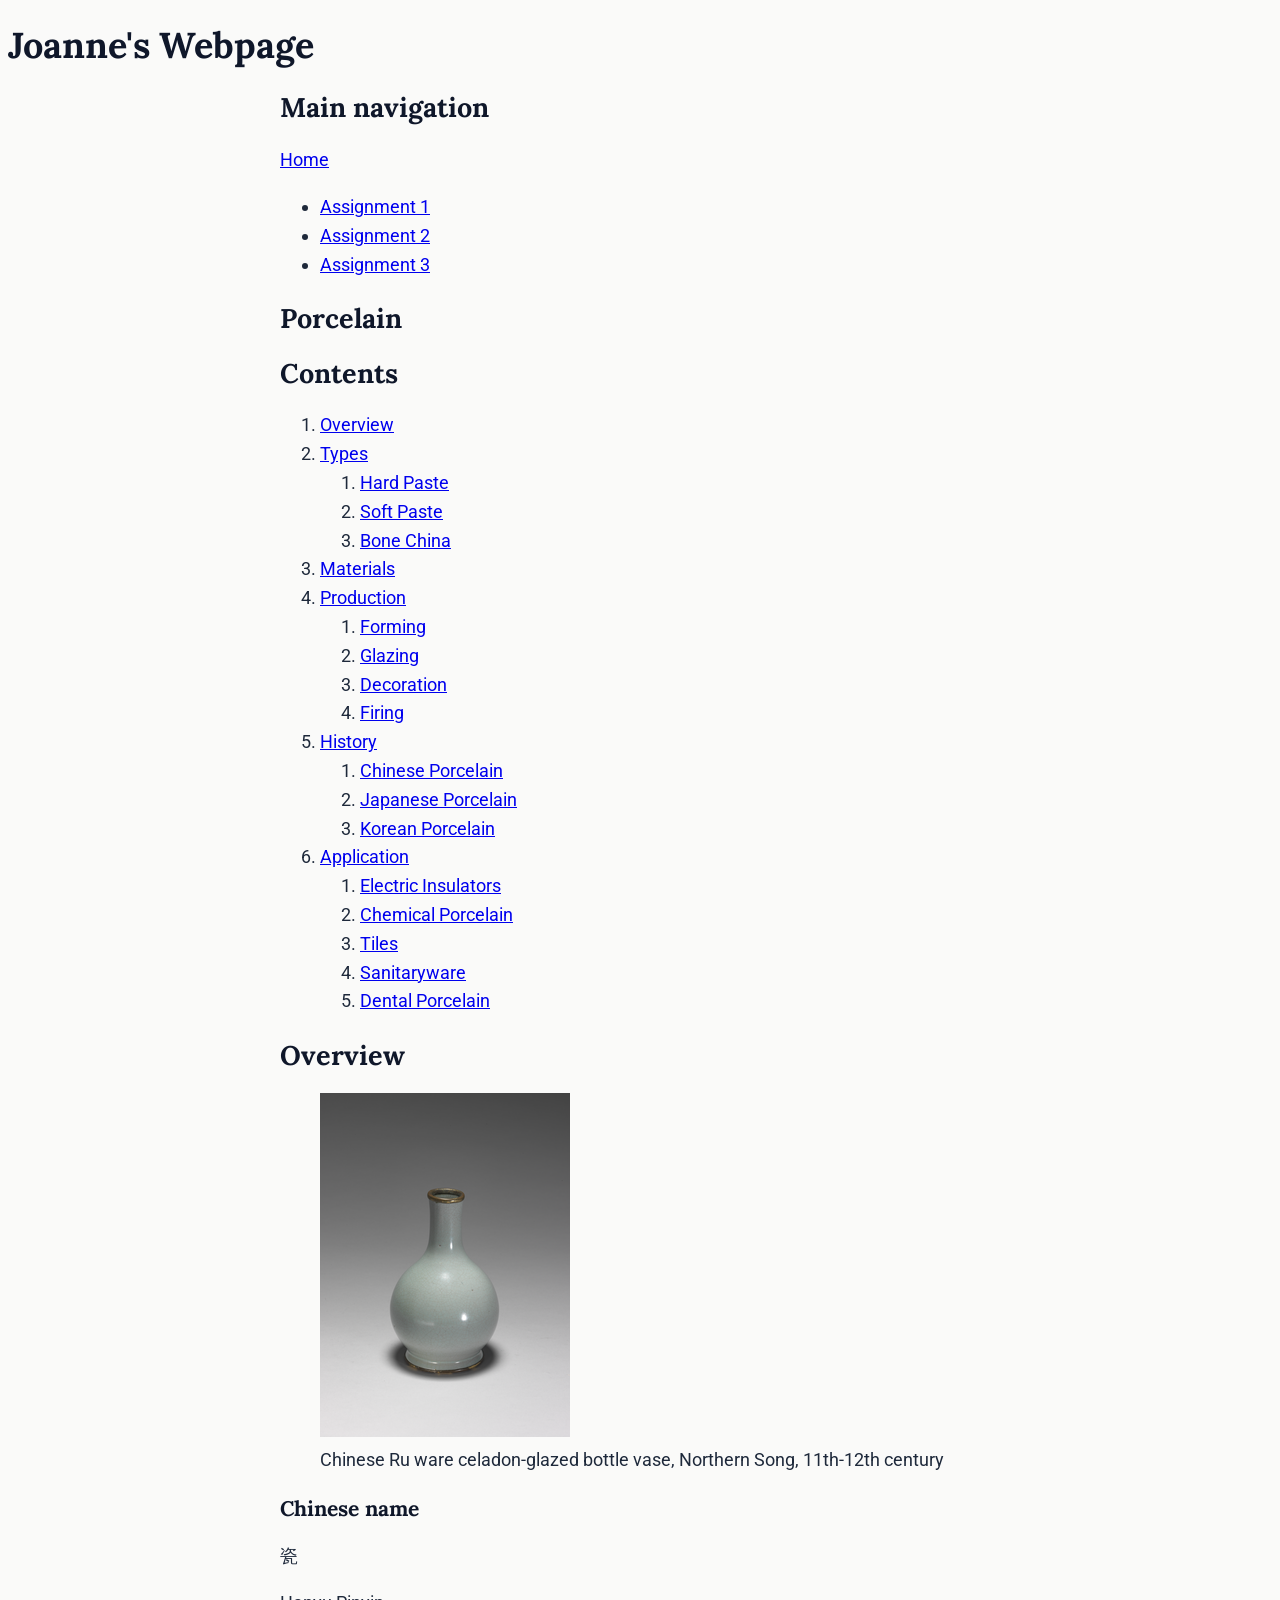
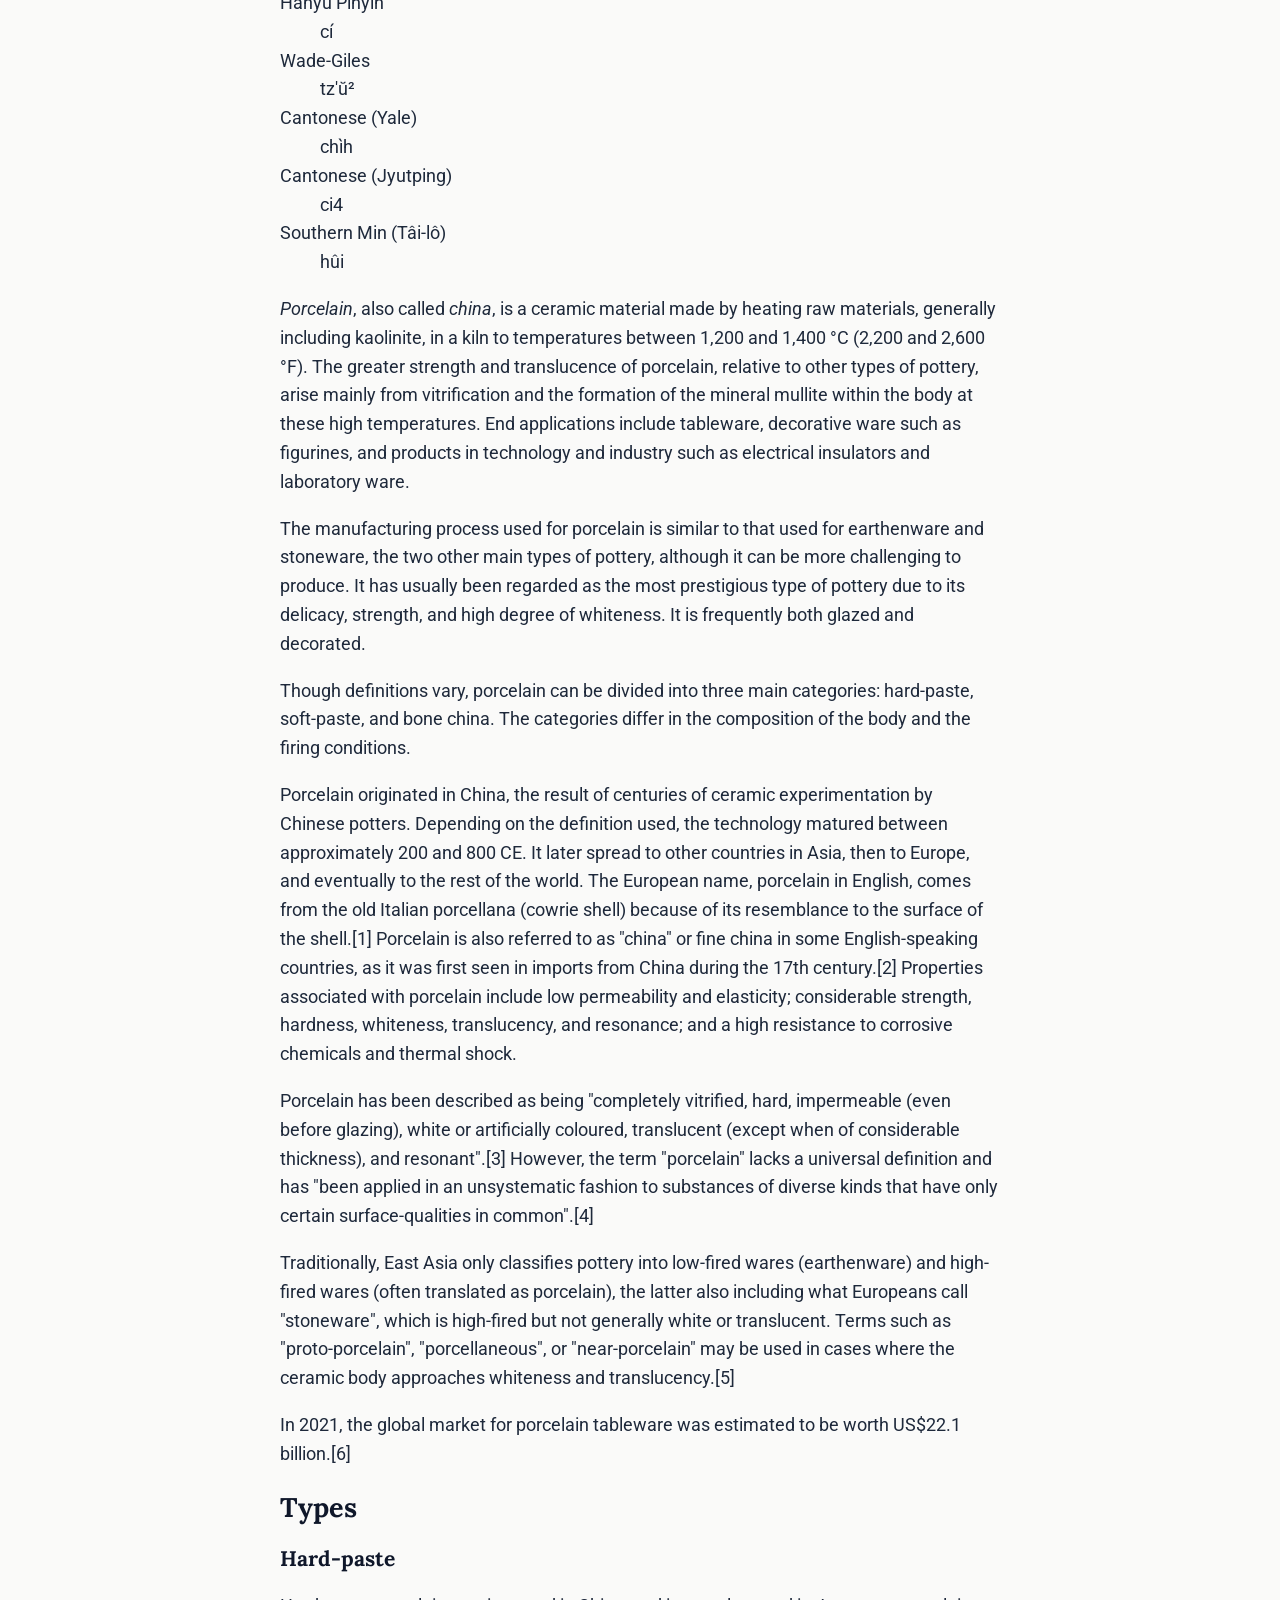
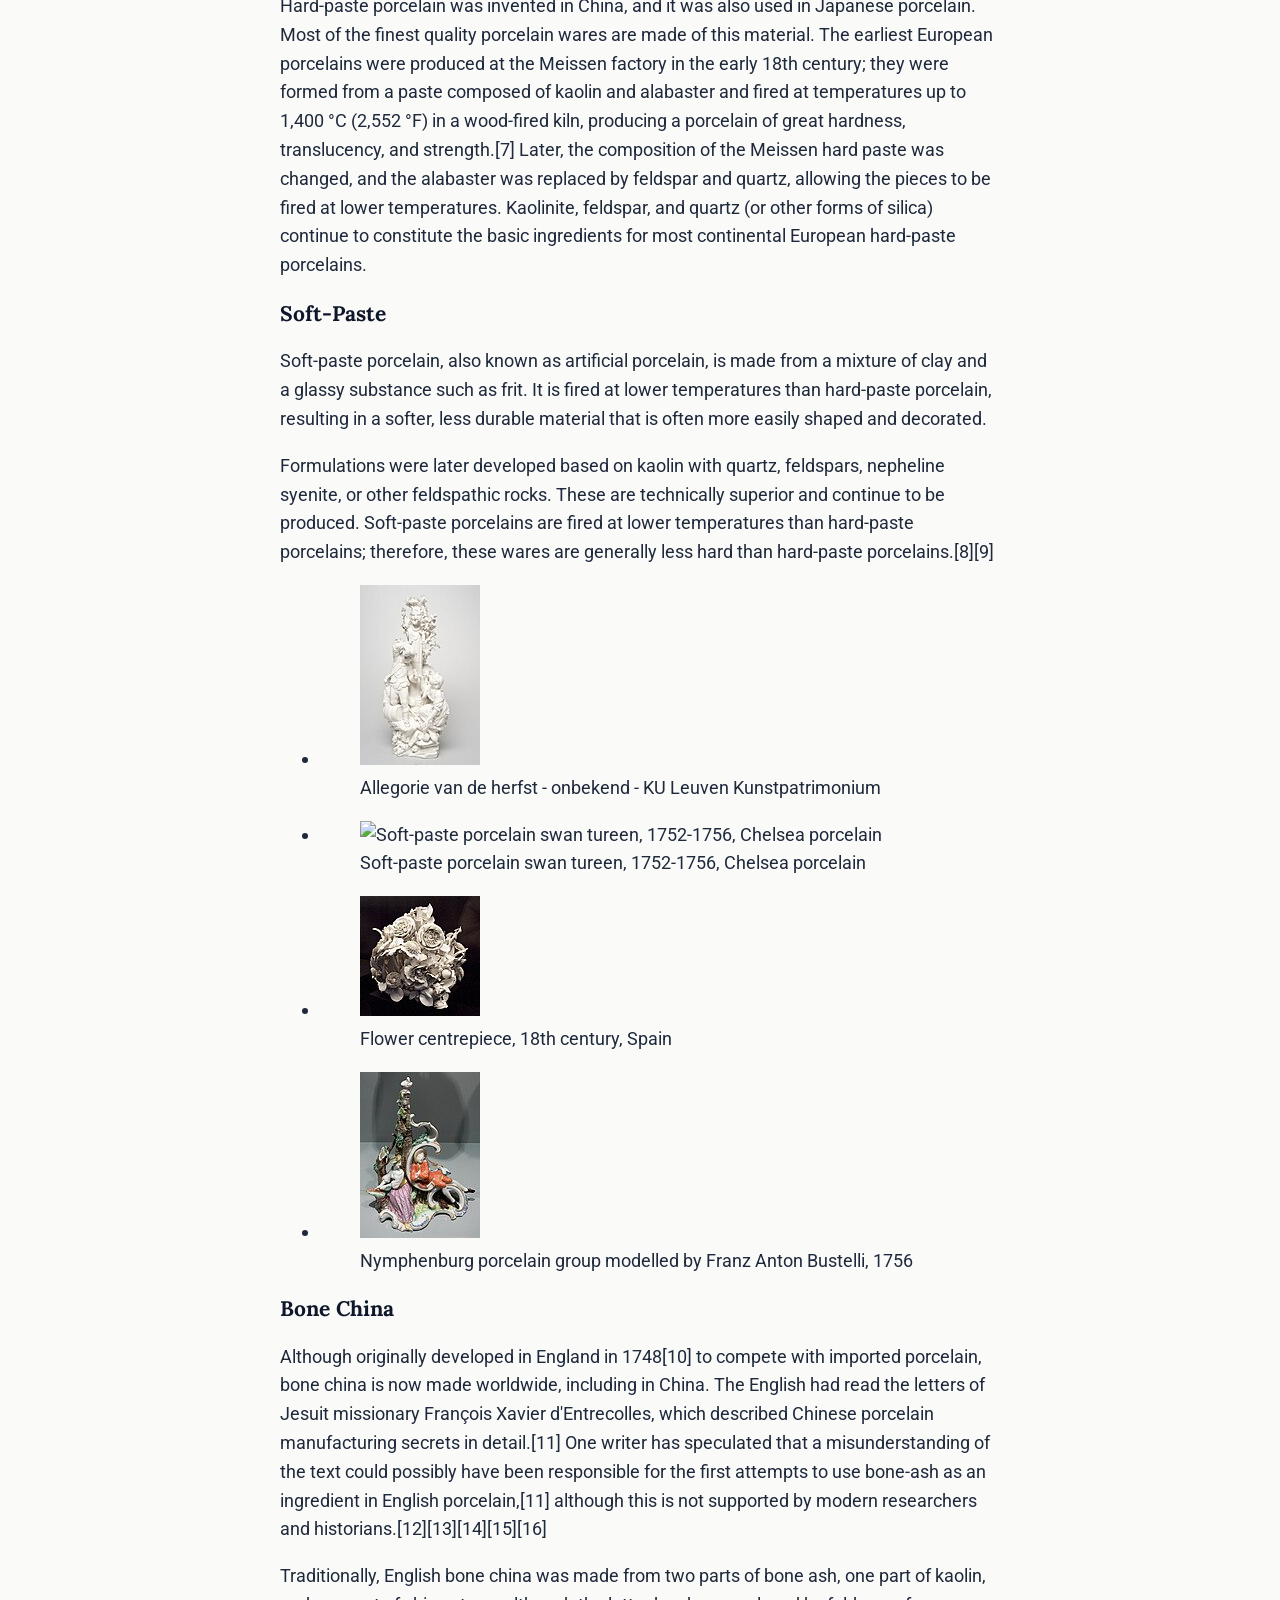
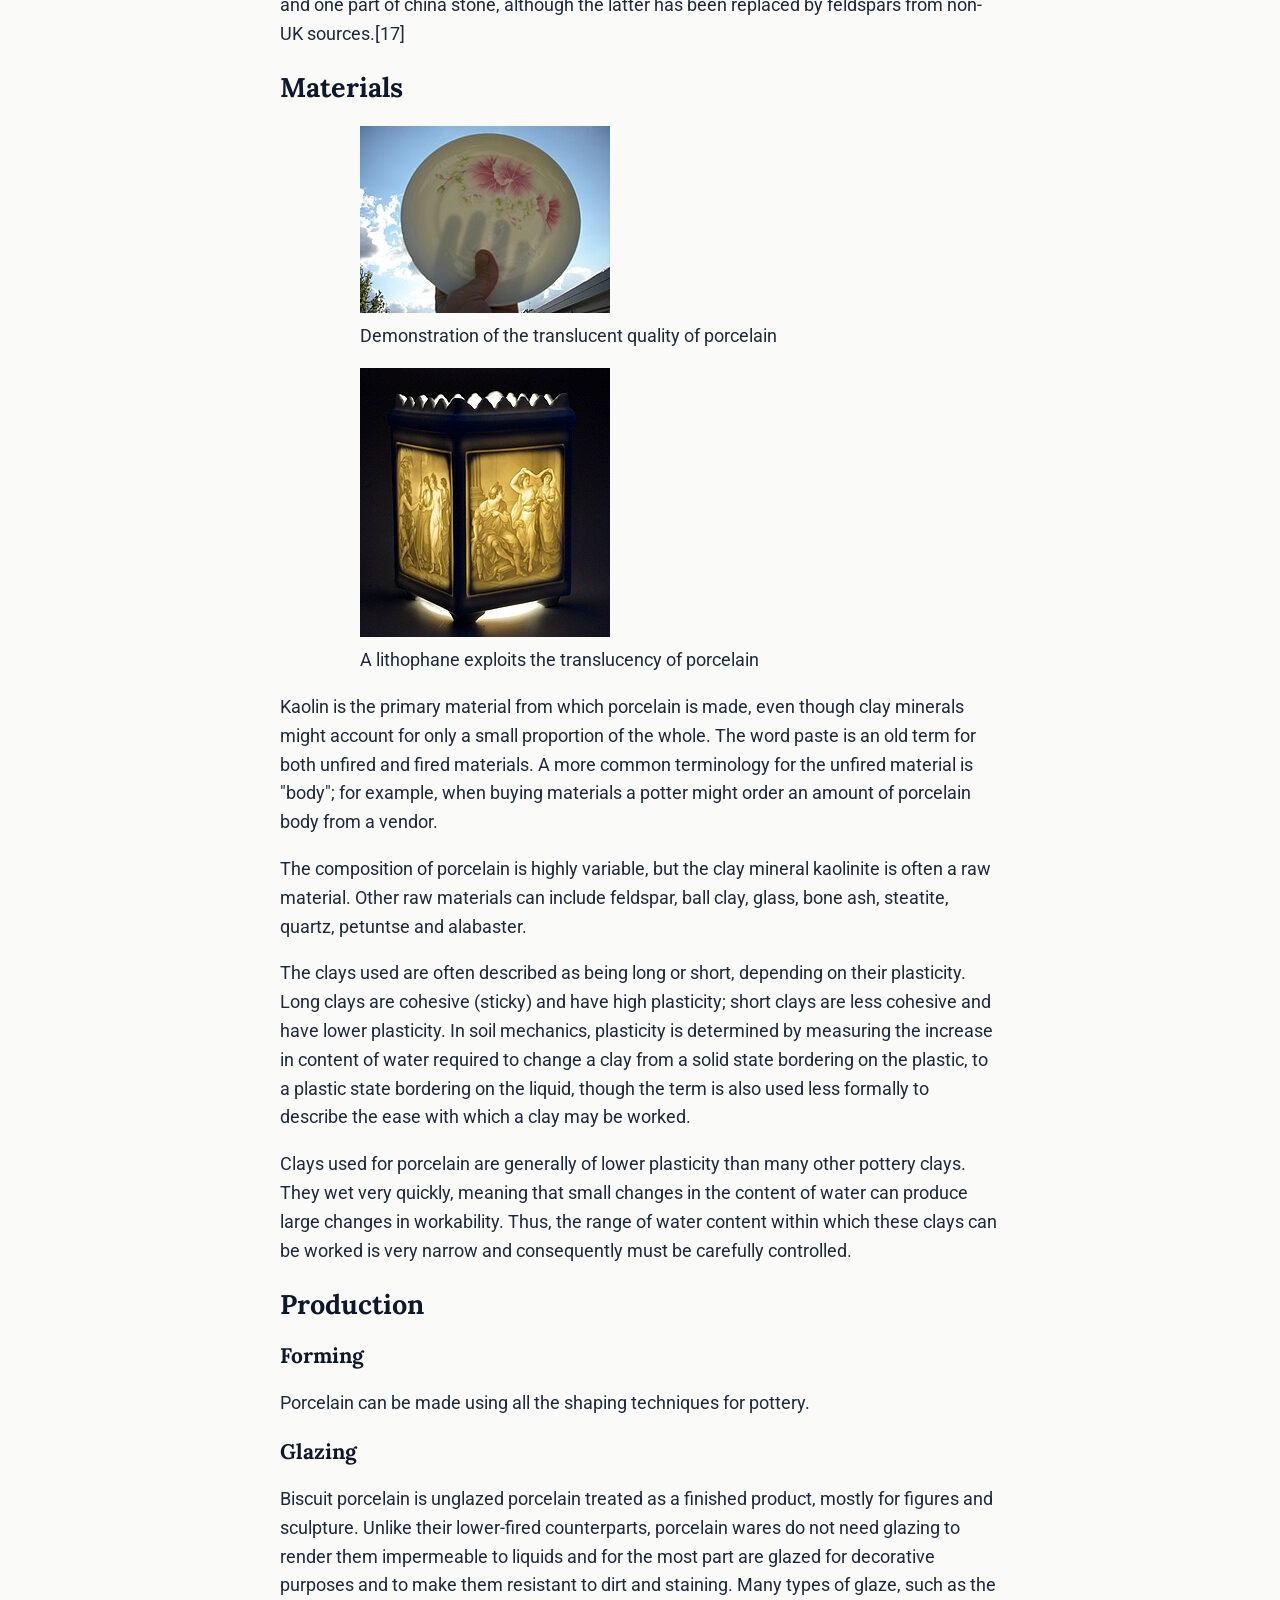
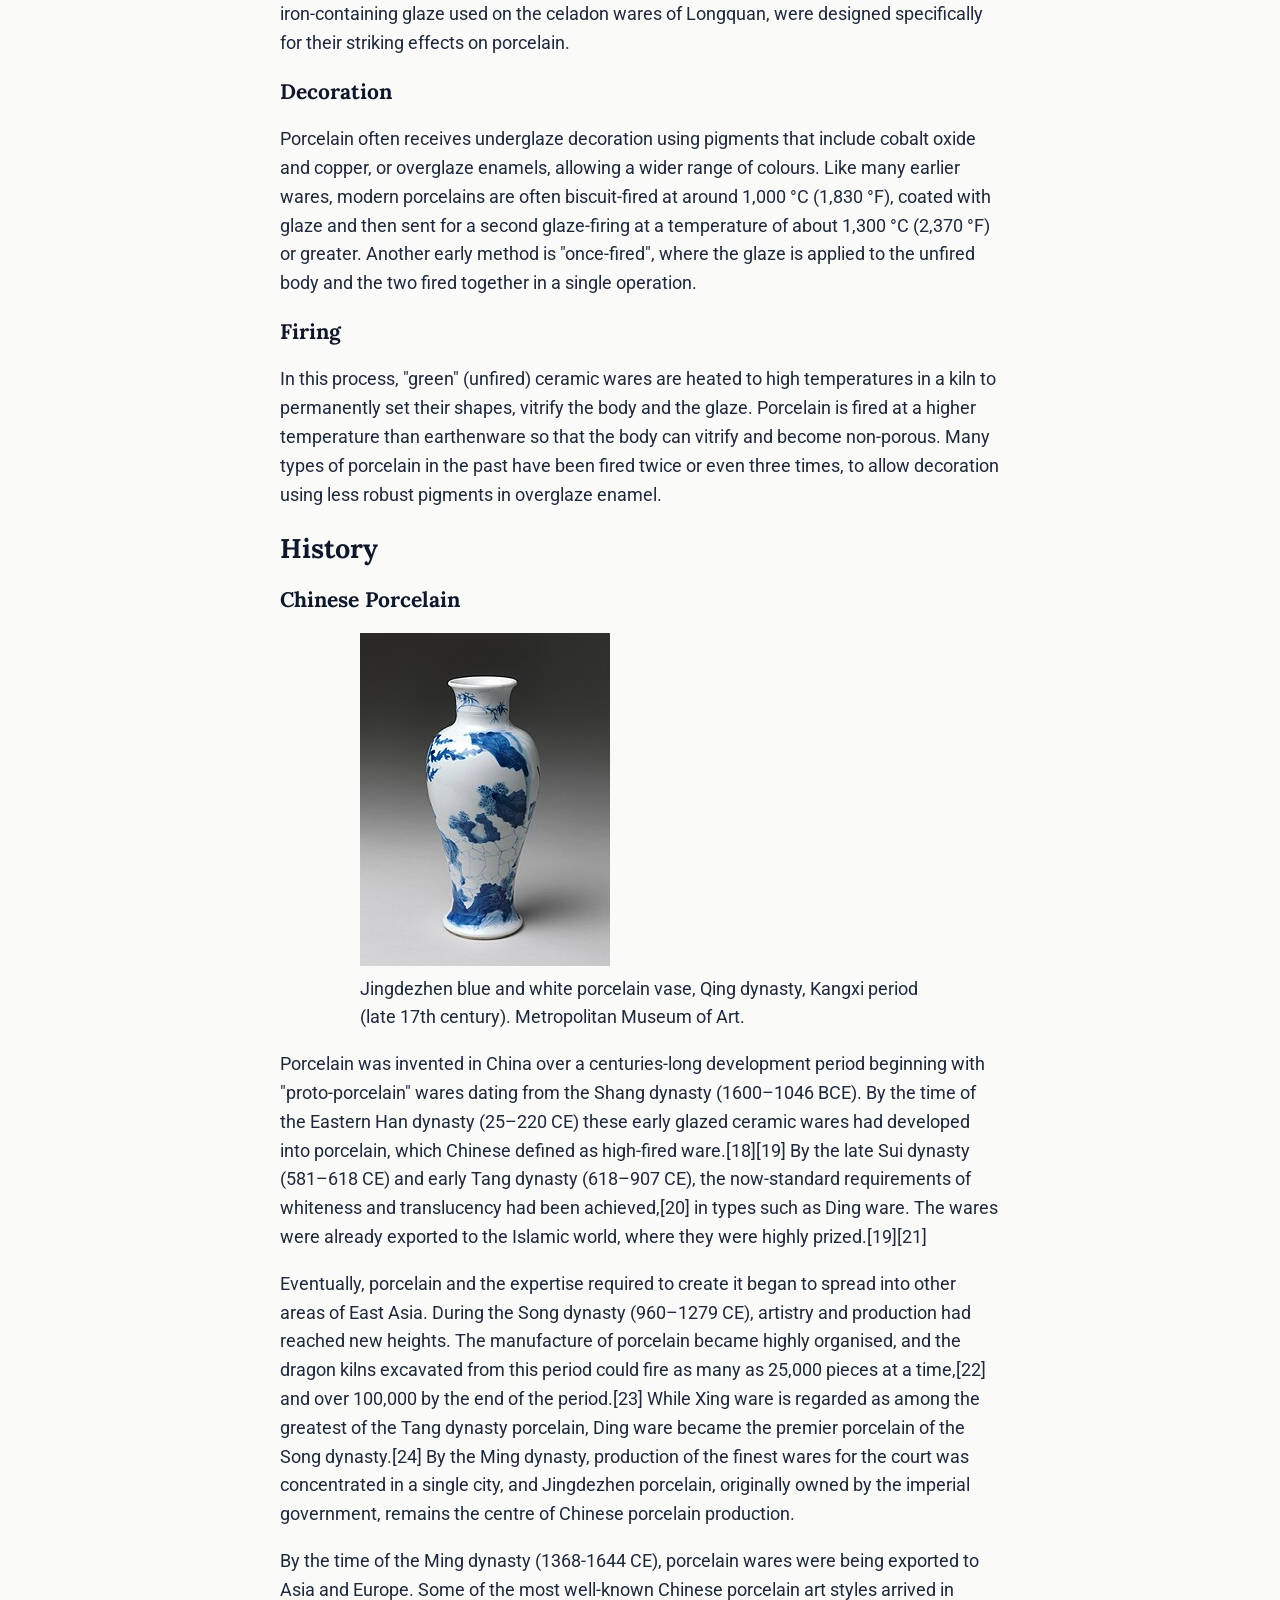
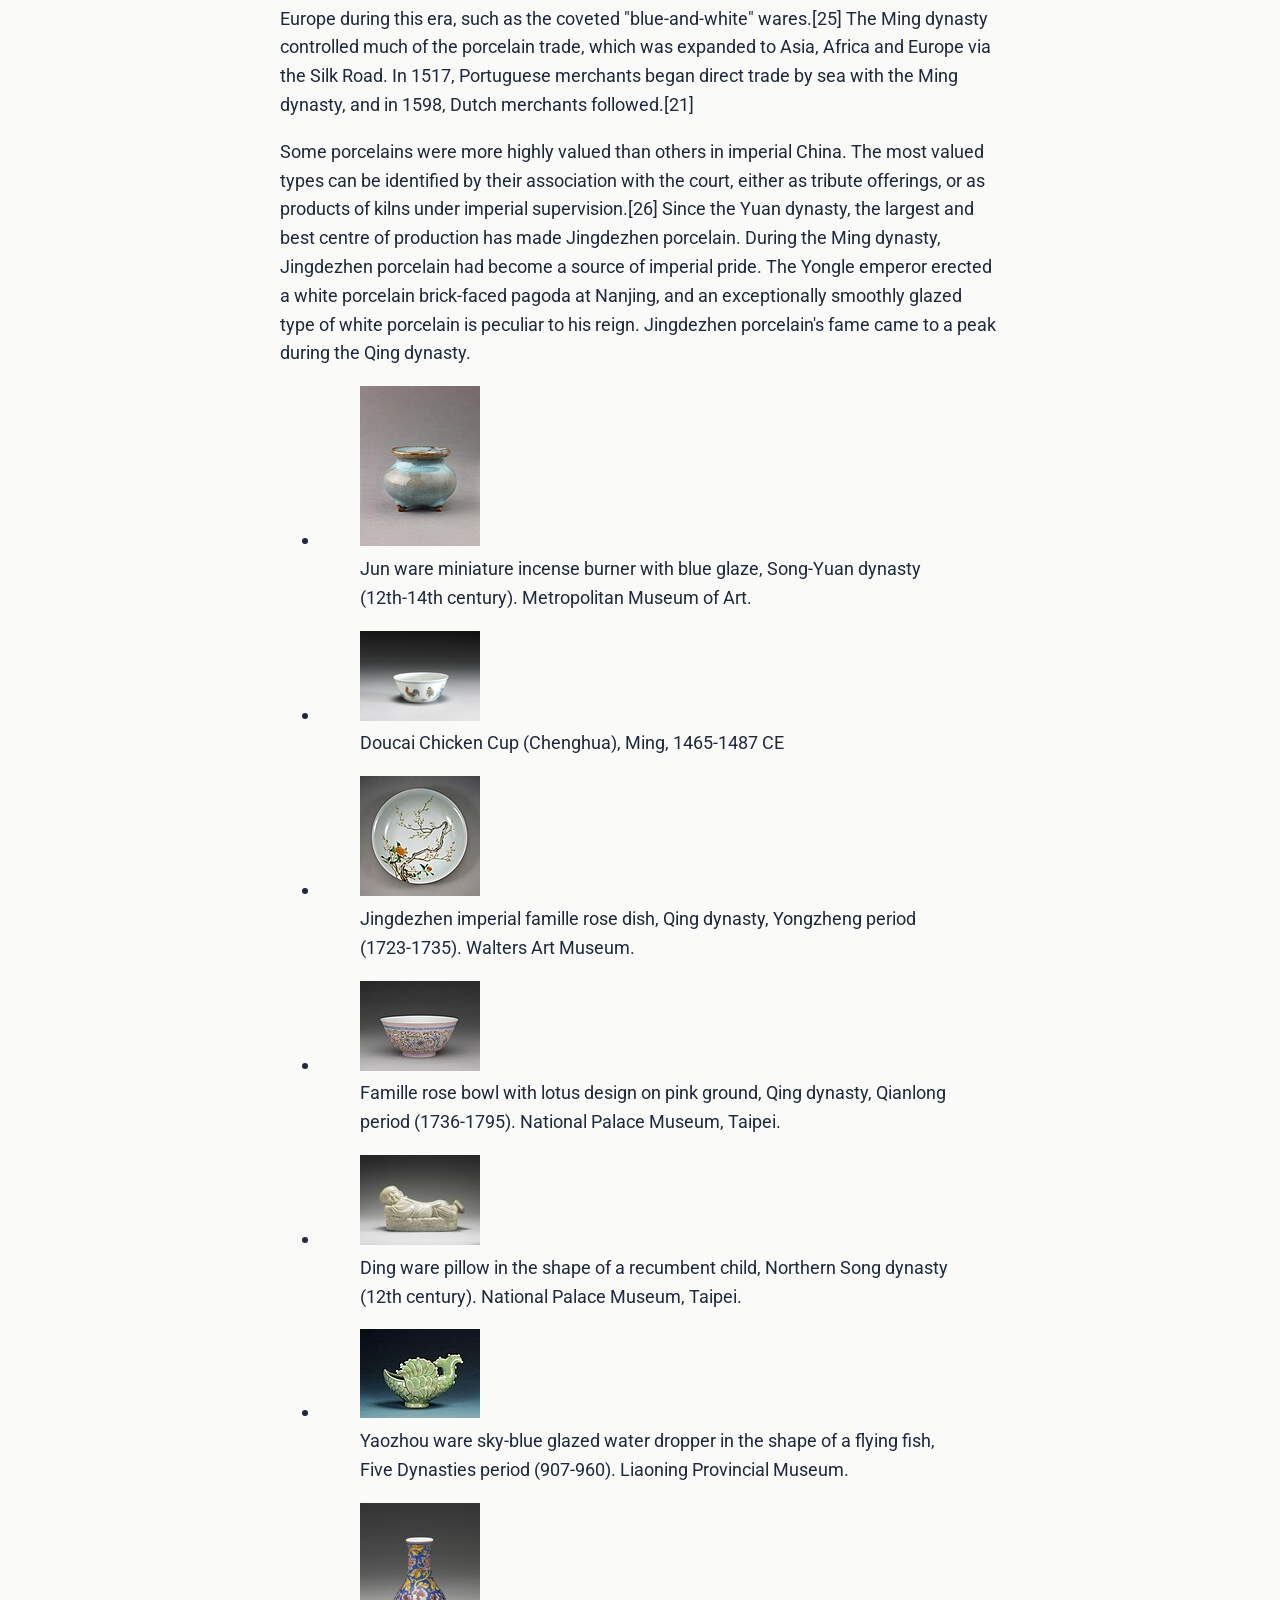
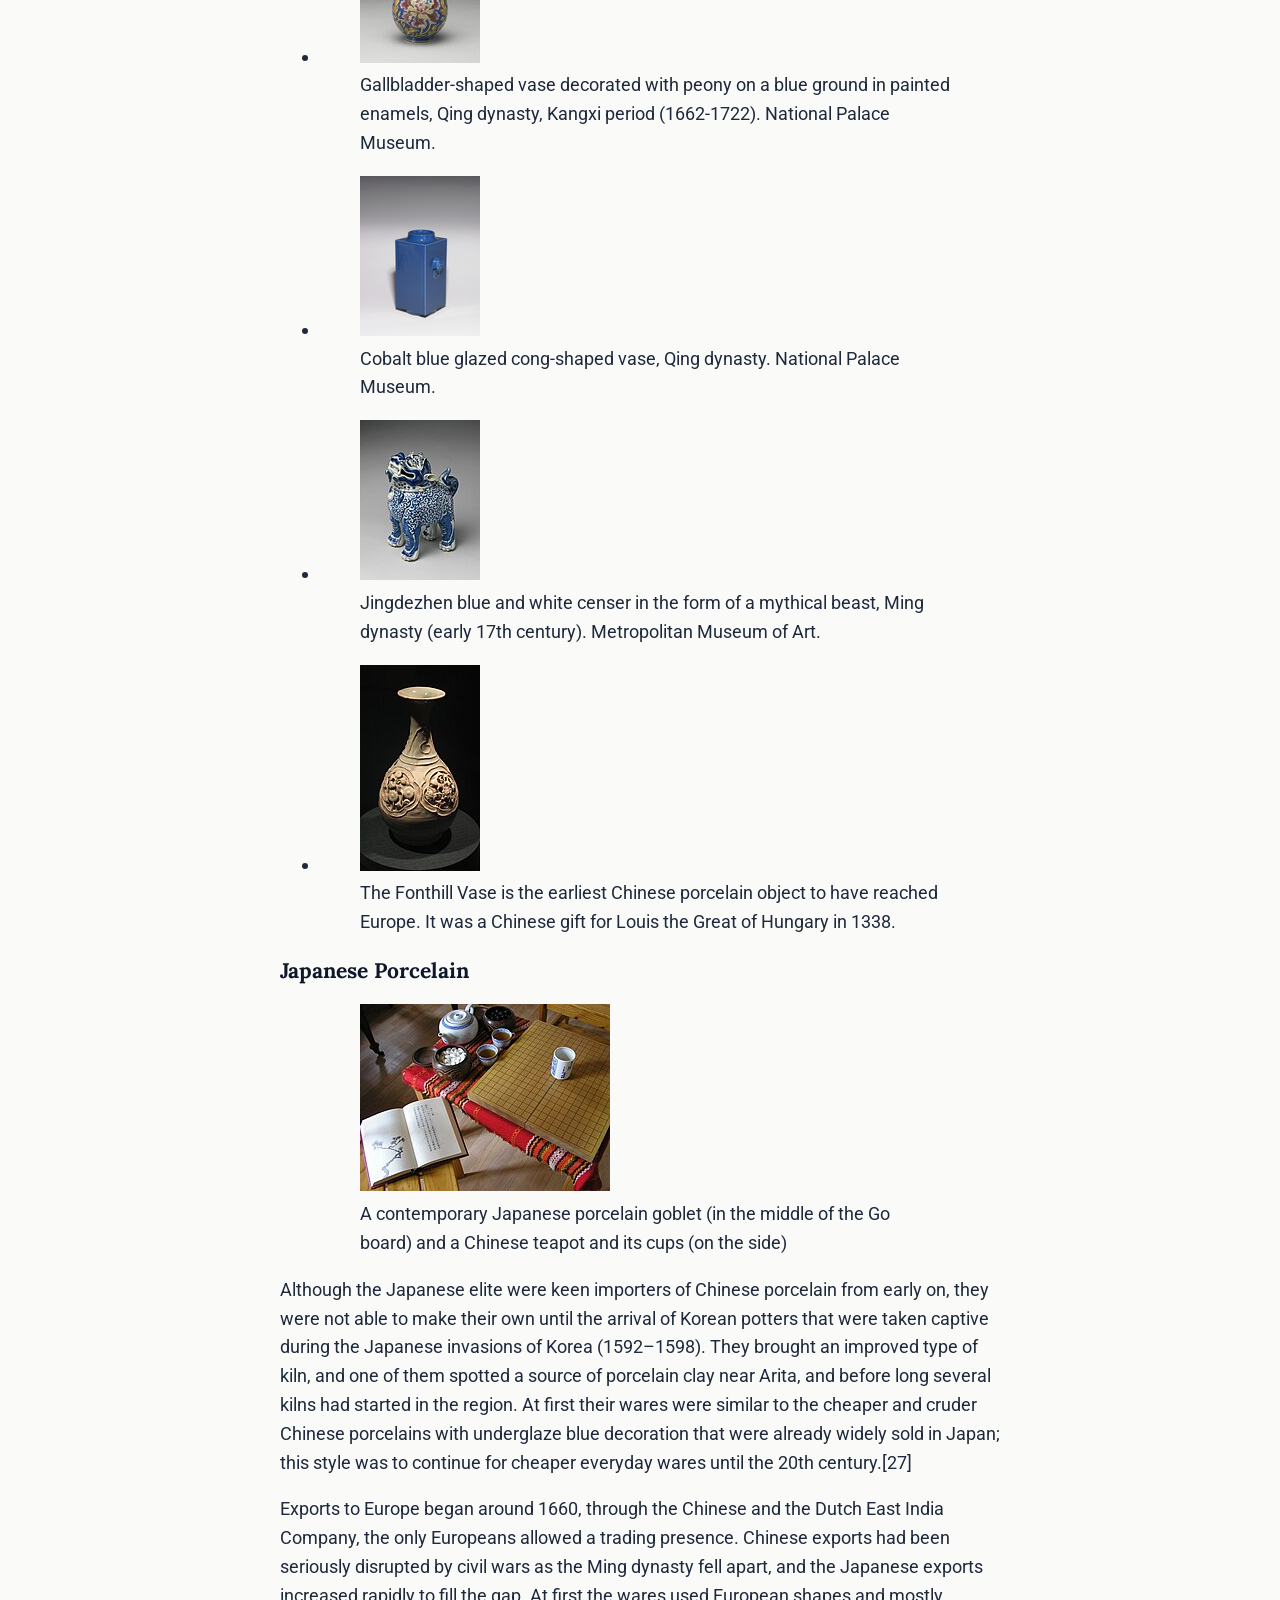
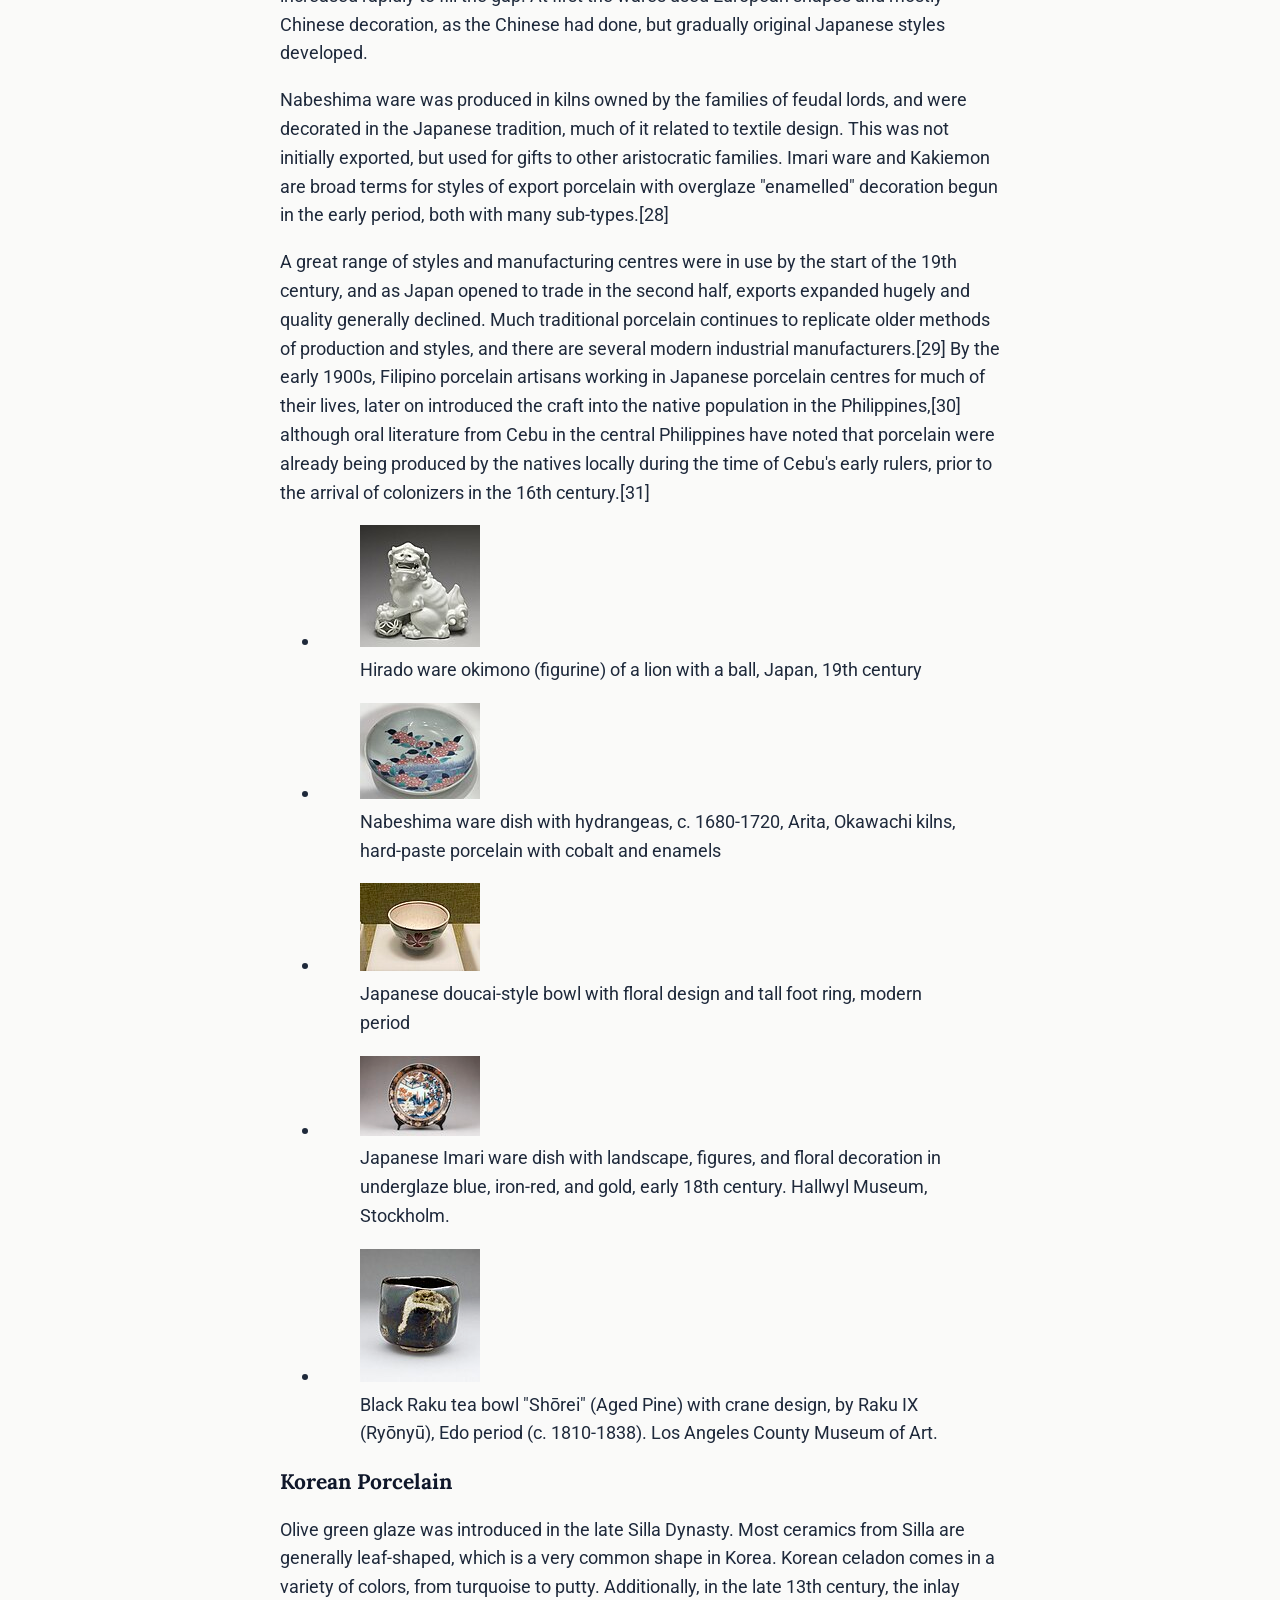
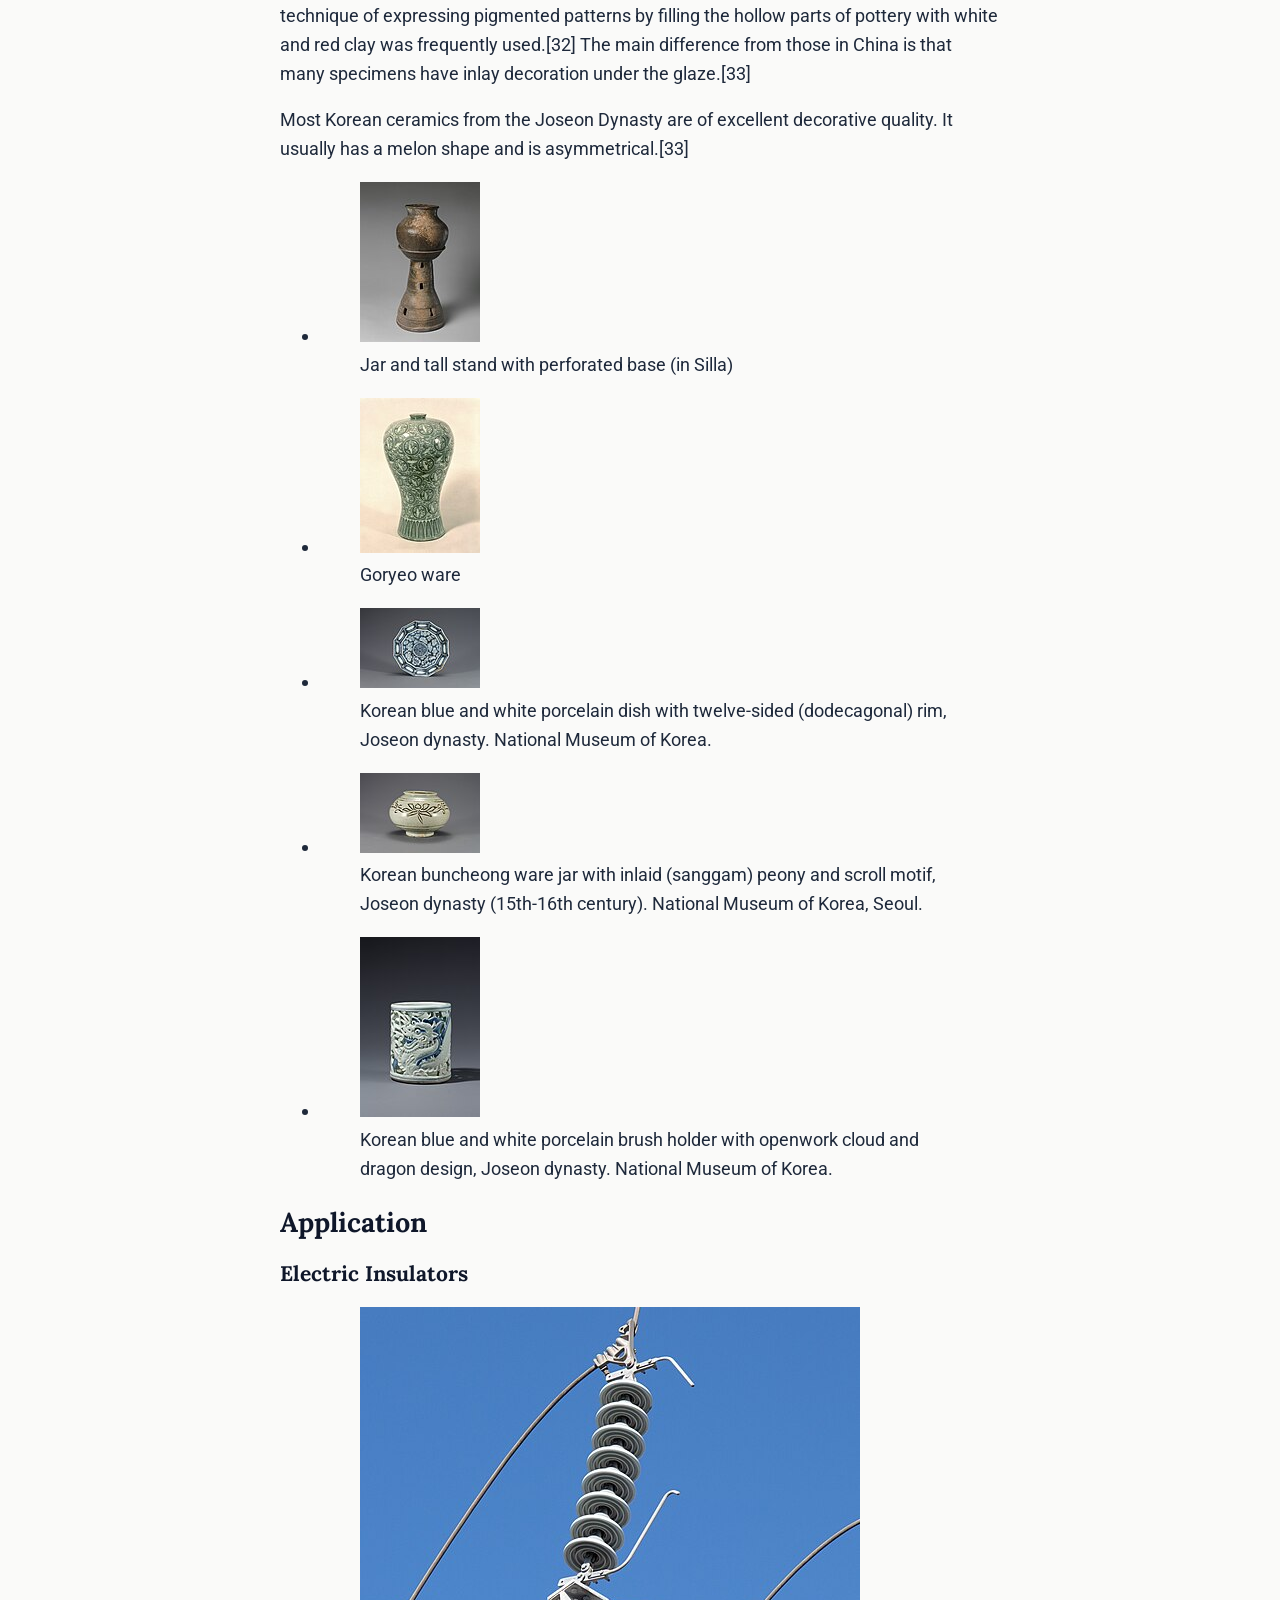
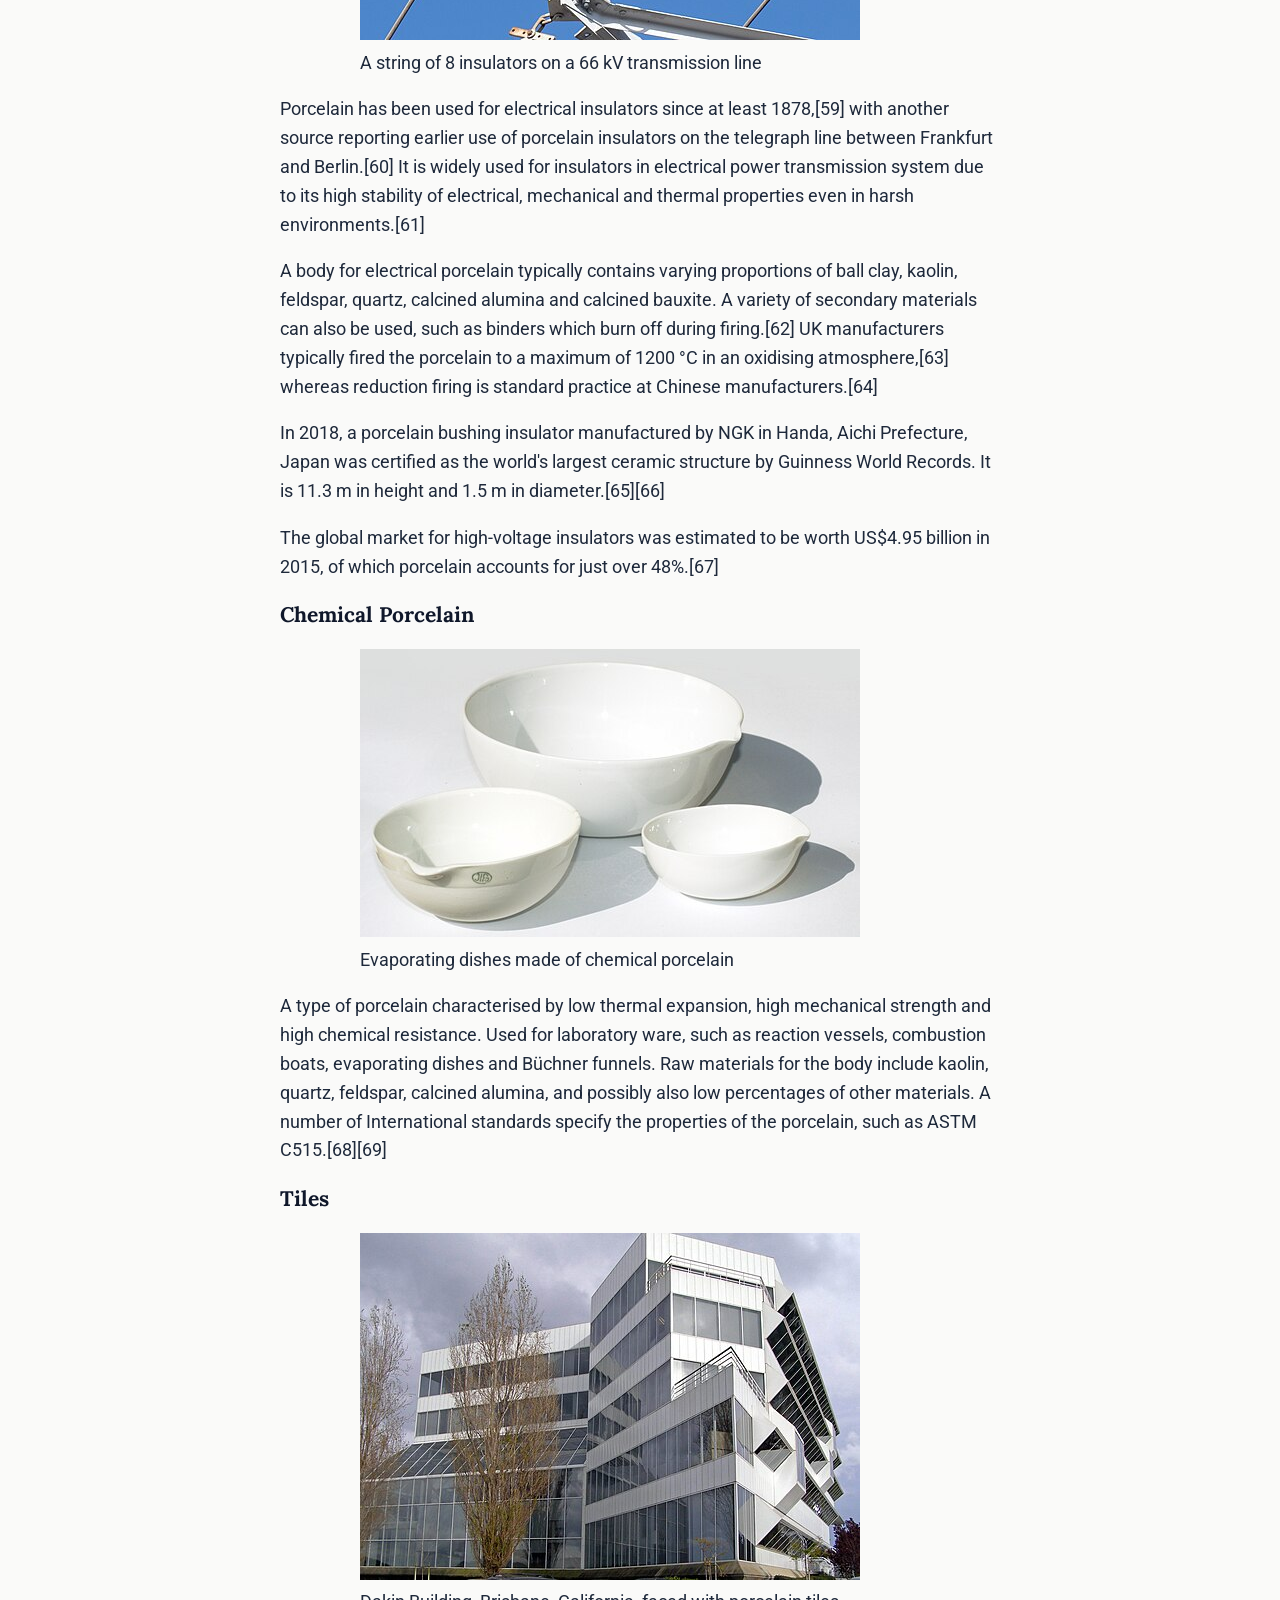
==== commit a0602d6c: "legibility" ====
--- a/assignment-1.html
+++ b/assignment-1.html
@@ -5,15 +5,16 @@
     <meta name="viewport" content="width=device-width, initial-scale=1.0">
     <title>Assignment 1: Porcelain Wiki</title>
     <script src="https://cdn.tailwindcss.com"></script>
+    <link rel="stylesheet" href="css/legibility.css">
 </head>
 <body class="bg-stone-50 text-slate-800">
     <header class="sticky top-0 bg-stone-50 border-b border-stone-200">
         <h1 class="sr-only">Joanne's Webpage</h1>
-        <nav class="max-w-2xl mx-auto px-6 py-4 flex flex-col sm:flex-row sm:items-center sm:justify-between gap-3" aria-labelledby="main-navigation-label">
+        <nav class="page-container px-6 py-4 flex flex-col sm:flex-row sm:items-center sm:justify-between gap-3" aria-labelledby="main-navigation-label">
             <h2 id="main-navigation-label" class="sr-only">Main navigation</h2>
             <a href="index.html" class="text-xl font-bold text-slate-900">Home</a>
 
-            <ul class="flex gap-7 text-sm text-slate-500">
+            <ul class="flex gap-7 text-sm text-slate-600">
                 <li><a href="assignment-1.html" class="hover:text-teal-700">Assignment 1</a></li>
                 <li><a href="#assignment-2" class="hover:text-teal-700">Assignment 2</a></li>
                 <li><a href="#assignment-3" class="hover:text-teal-700">Assignment 3</a></li>
@@ -21,7 +22,7 @@
         </nav>
     </header>
     
-    <main class="max-w-2xl mx-auto px-6">
+    <main class="page-container px-6">
         <article aria-labelledby="page-title">
             <h1 id="page-title" class="text-4xl font-bold text-slate-900 mb-6">Porcelain</h1>
             <!-- Table of Contents -->
@@ -42,6 +43,7 @@
                         <a href="#production" class="hover:text-teal-700">Production</a>
                         <ol class="list-disc pl-5 mt-1 space-y-1">
                             <li><a href="#forming" class="hover:text-teal-700">Forming</a></li>
+                            <li><a href="#glazing" class="hover:text-teal-700">Glazing</a></li>
                             <li><a href="#decoration" class="hover:text-teal-700">Decoration</a></li>
                             <li><a href="#firing" class="hover:text-teal-700">Firing</a></li>
                         </ol>
@@ -58,10 +60,10 @@
                         <a href="#application" class="hover:text-teal-700">Application</a>
                         <ol class="list-disc pl-5 mt-1 space-y-1">
                             <li><a href="#electric-insulators" class="hover:text-teal-700">Electric Insulators</a></li>
-                            <li><a href="#chemical-procelain" class="hover:text-teal-700">Chemical Porcelain</a></li>
+                            <li><a href="#chemical-porcelain" class="hover:text-teal-700">Chemical Porcelain</a></li>
                             <li><a href="#tiles" class="hover:text-teal-700">Tiles</a></li>
                             <li><a href="#sanitaryware" class="hover:text-teal-700">Sanitaryware</a></li>
-                            <li><a href="#dental-procelain" class="hover:text-teal-700">Dental Porcelain</a></li>
+                            <li><a href="#dental-porcelain" class="hover:text-teal-700">Dental Porcelain</a></li>
                         </ol>
                     </li>
                 </ol>
@@ -72,7 +74,7 @@
                 <h2 id="overview-heading" class="inline-block text-2xl font-semibold border-b-2 border-teal-700 pb-2 mb-4">Overview</h2>
                 <figure class="sm:float-right sm:ml-6 sm:w-56 mb-4">
                     <img src="pictures/ru-ci.png" alt="Chinese Ru ware celadon-glazed bottle vase, Northern Song, 11th-12th century" class="w-full h-48 object-cover rounded-md border border-stone-200 bg-stone-100">
-                    <figcaption class="mt-2 text-xs text-slate-500">Chinese Ru ware celadon-glazed bottle vase, Northern Song, 11th-12th century</figcaption>
+                    <figcaption class="mt-2 text-xs text-slate-600">Chinese Ru ware celadon-glazed bottle vase, Northern Song, 11th-12th century</figcaption>
                 </figure>
                 <aside class="sm:float-right sm:ml-6 sm:w-56 mb-4 rounded border border-stone-200 bg-white p-4 text-sm clear-right" aria-labelledby="infobox-h">
                     <h3 id="infobox-h" class="font-semibold text-slate-900 mb-1">Chinese name</h3>
@@ -85,25 +87,25 @@
                         <dt class="font-semibold text-slate-900">Southern Min (Tâi-lô)</dt><dd>hûi</dd>
                     </dl>
                 </aside>
-                <p class="mb-4 max-w-prose">
+                <p class="mb-4 ">
                     <dfn>Porcelain</dfn>, also called <dfn>china</dfn>, is a ceramic material made by heating raw materials, generally including kaolinite, in a kiln to temperatures between 1,200 and 1,400 °C (2,200 and 2,600 °F). The greater strength and translucence of porcelain, relative to other types of pottery, arise mainly from vitrification and the formation of the mineral mullite within the body at these high temperatures. End applications include tableware, decorative ware such as figurines, and products in technology and industry such as electrical insulators and laboratory ware.
                 </p>
-                <p class="mb-4 max-w-prose">
+                <p class="mb-4 ">
                     The manufacturing process used for porcelain is similar to that used for earthenware and stoneware, the two other main types of pottery, although it can be more challenging to produce. It has usually been regarded as the most prestigious type of pottery due to its delicacy, strength, and high degree of whiteness. It is frequently both glazed and decorated.
                 </p>
-                <p class="mb-4 max-w-prose">
+                <p class="mb-4 ">
                     Though definitions vary, porcelain can be divided into three main categories: hard-paste, soft-paste, and bone china. The categories differ in the composition of the body and the firing conditions.
                 </p>
-                <p class="mb-4 max-w-prose">
+                <p class="mb-4 ">
                     Porcelain originated in China, the result of centuries of ceramic experimentation by Chinese potters. Depending on the definition used, the technology matured between approximately 200 and 800 CE. It later spread to other countries in Asia, then to Europe, and eventually to the rest of the world. The European name, porcelain in English, comes from the old Italian porcellana (cowrie shell) because of its resemblance to the surface of the shell.[1] Porcelain is also referred to as "china" or fine china in some English-speaking countries, as it was first seen in imports from China during the 17th century.[2] Properties associated with porcelain include low permeability and elasticity; considerable strength, hardness, whiteness, translucency, and resonance; and a high resistance to corrosive chemicals and thermal shock.
                 </p>
-                <p class="mb-4 max-w-prose">
+                <p class="mb-4 ">
                     Porcelain has been described as being "completely vitrified, hard, impermeable (even before glazing), white or artificially coloured, translucent (except when of considerable thickness), and resonant".[3] However, the term "porcelain" lacks a universal definition and has "been applied in an unsystematic fashion to substances of diverse kinds that have only certain surface-qualities in common".[4]
                 </p>
-                <p class="mb-4 max-w-prose">
+                <p class="mb-4 ">
                     Traditionally, East Asia only classifies pottery into low-fired wares (earthenware) and high-fired wares (often translated as porcelain), the latter also including what Europeans call "stoneware", which is high-fired but not generally white or translucent. Terms such as "proto-porcelain", "porcellaneous", or "near-porcelain" may be used in cases where the ceramic body approaches whiteness and translucency.[5]
                 </p>
-                <p class="mb-4 max-w-prose">
+                <p class="mb-4 ">
                     In 2021, the global market for porcelain tableware was estimated to be worth US$22.1 billion.[6]
                 </p>
             </section>
@@ -114,20 +116,20 @@
                 <!-- hard-paste -->
                 <section id="hard-paste" class="mb-4" aria-labelledby="hard-paste-heading">
                     <h3 id="hard-paste-heading" class="text-xl font-semibold text-slate-900 mt-8 mb-3">Hard-paste</h3>
-                    <p class="mb-4 max-w-prose">
+                    <p class="mb-4 ">
                         Hard-paste porcelain was invented in China, and it was also used in Japanese porcelain. Most of the finest quality porcelain wares are made of this material. The earliest European porcelains were produced at the Meissen factory in the early 18th century; they were formed from a paste composed of kaolin and alabaster and fired at temperatures up to 1,400 °C (2,552 °F) in a wood-fired kiln, producing a porcelain of great hardness, translucency, and strength.[7] Later, the composition of the Meissen hard paste was changed, and the alabaster was replaced by feldspar and quartz, allowing the pieces to be fired at lower temperatures. Kaolinite, feldspar, and quartz (or other forms of silica) continue to constitute the basic ingredients for most continental European hard-paste porcelains.
                     </p>
                 </section>
                 <!-- soft-paste -->
                 <section id="soft-paste" class="mb-4" aria-labelledby="soft-paste-heading">
                     <h3 id="soft-paste-heading" class="text-xl font-semibold text-slate-900 mt-8 mb-3">Soft-Paste</h3>
-                    <p class="mb-4 max-w-prose">
+                    <p class="mb-4 ">
                         Soft-paste porcelain, also known as artificial porcelain, is made from a mixture of clay and a glassy substance such as frit. It is fired at lower temperatures than hard-paste porcelain, resulting in a softer, less durable material that is often more easily shaped and decorated.
                     </p>
-                    <p class="mb-4 max-w-prose">
+                    <p class="mb-4 ">
                         Formulations were later developed based on kaolin with quartz, feldspars, nepheline syenite, or other feldspathic rocks. These are technically superior and continue to be produced. Soft-paste porcelains are fired at lower temperatures than hard-paste porcelains; therefore, these wares are generally less hard than hard-paste porcelains.[8][9]
                     </p>
-                    <ul class="grid grid-cols-2 sm:grid-cols-4 gap-4 my-6 items-start" aria-label="soft-paste and European porcelain examples">
+                    <ul class="clear-both grid grid-cols-2 sm:grid-cols-4 gap-4 my-6 items-start" aria-label="soft-paste and European porcelain examples">
                         <li class="h-full">
                             <figure class="flex h-full flex-col">
                                 <img class="block w-full h-44 object-contain rounded-md border border-stone-200 bg-stone-100" src="pictures/soft-paste-1.jpg" alt="Allegorie van de herfst - onbekend - KU Leuven Kunstpatrimonium">
@@ -157,38 +159,38 @@
                 <!-- bone china -->
                 <section id="bone-china" class="mb-4" aria-labelledby="bone-china-heading">
                     <h3 id="bone-china-heading" class="text-xl font-semibold text-slate-900 mt-8 mb-3">Bone China</h3>
-                    <p class="mb-4 max-w-prose">
+                    <p class="mb-4 ">
                         Although originally developed in England in 1748[10] to compete with imported porcelain, bone china is now made worldwide, including in China. The English had read the letters of Jesuit missionary François Xavier d'Entrecolles, which described Chinese porcelain manufacturing secrets in detail.[11] One writer has speculated that a misunderstanding of the text could possibly have been responsible for the first attempts to use bone-ash as an ingredient in English porcelain,[11] although this is not supported by modern researchers and historians.[12][13][14][15][16]
                     </p>
-                    <p class="mb-4 max-w-prose">
+                    <p class="mb-4 ">
                         Traditionally, English bone china was made from two parts of bone ash, one part of kaolin, and one part of china stone, although the latter has been replaced by feldspars from non-UK sources.[17]
                     </p>
                 </section>
             </section>
 
             <!-- Material -->
-            <section id="materials" class="pb-16" aria-labelledby="material-heading">
-                <h2 id="material-heading" class="inline-block text-2xl font-semibold border-b-2 border-teal-700 pb-2 mb-4">Material</h2>
+            <section id="materials" class="pb-16" aria-labelledby="materials-heading">
+                <h2 id="materials-heading" class="inline-block text-2xl font-semibold border-b-2 border-teal-700 pb-2 mb-4">Materials</h2>
                 <figure class="sm:float-right sm:ml-6 sm:w-56 mb-4">
                     <figure class="mb-4">
                         <img src="pictures/material-1.jpg" alt="Demonstration of the translucent quality of porcelain" class="w-full h-40 object-contain rounded-md border border-stone-200 bg-stone-100">
-                        <figcaption class="mt-2 text-xs text-slate-500">Demonstration of the translucent quality of porcelain</figcaption>
+                        <figcaption class="mt-2 text-xs text-slate-600">Demonstration of the translucent quality of porcelain</figcaption>
                     </figure>
                     <figure>
                         <img src="pictures/material-2.jpg" alt="A lithophane exploits the translucency of porcelain" class="w-full h-40 object-contain rounded-md border border-stone-200 bg-stone-100">
-                        <figcaption class="mt-2 text-xs text-slate-500">A lithophane exploits the translucency of porcelain</figcaption>
+                        <figcaption class="mt-2 text-xs text-slate-600">A lithophane exploits the translucency of porcelain</figcaption>
                     </figure>
                 </figure>
-                <p class="mb-4 max-w-prose">
+                <p class="mb-4 ">
                     Kaolin is the primary material from which porcelain is made, even though clay minerals might account for only a small proportion of the whole. The word paste is an old term for both unfired and fired materials. A more common terminology for the unfired material is "body"; for example, when buying materials a potter might order an amount of porcelain body from a vendor.                
                 </p>
-                <p class="mb-4 max-w-prose">
+                <p class="mb-4 ">
                     The composition of porcelain is highly variable, but the clay mineral kaolinite is often a raw material. Other raw materials can include feldspar, ball clay, glass, bone ash, steatite, quartz, petuntse and alabaster.
                 </p>
-                <p class="mb-4 max-w-prose">
+                <p class="mb-4 ">
                     The clays used are often described as being long or short, depending on their plasticity. Long clays are cohesive (sticky) and have high plasticity; short clays are less cohesive and have lower plasticity. In soil mechanics, plasticity is determined by measuring the increase in content of water required to change a clay from a solid state bordering on the plastic, to a plastic state bordering on the liquid, though the term is also used less formally to describe the ease with which a clay may be worked.
                 </p>
-                <p class="mb-4 max-w-prose">
+                <p class="mb-4 ">
                     Clays used for porcelain are generally of lower plasticity than many other pottery clays. They wet very quickly, meaning that small changes in the content of water can produce large changes in workability. Thus, the range of water content within which these clays can be worked is very narrow and consequently must be carefully controlled.
                 </p>
             </section>
@@ -198,32 +200,32 @@
                 <h2 id="production-heading" class="inline-block text-2xl font-semibold border-b-2 border-teal-700 pb-2 mb-4">Production</h2>
                 <section id="forming" aria-labelledby="forming-heading">
                     <h3 id="forming-heading" class="text-xl font-semibold text-slate-900 mt-8 mb-3">Forming</h3>
-                    <p class="mb-4 max-w-prose">
+                    <p class="mb-4 ">
                         Porcelain can be made using all the shaping techniques for pottery.
                     </p>
                 </section>
                 <section id="glazing" aria-labelledby="glazing-heading">
                     <h3 id="glazing-heading" class="text-xl font-semibold text-slate-900 mt-8 mb-3">Glazing</h3>
-                    <p class="mb-4 max-w-prose">
+                    <p class="mb-4 ">
                         Biscuit porcelain is unglazed porcelain treated as a finished product, mostly for figures and sculpture. Unlike their lower-fired counterparts, porcelain wares do not need glazing to render them impermeable to liquids and for the most part are glazed for decorative purposes and to make them resistant to dirt and staining. Many types of glaze, such as the iron-containing glaze used on the celadon wares of Longquan, were designed specifically for their striking effects on porcelain.
                     </p>
                 </section>
                 <section id="decoration" aria-labelledby="decoration-heading">
                     <h3 id="decoration-heading" class="text-xl font-semibold text-slate-900 mt-8 mb-3">Decoration</h3>
-                    <p class="mb-4 max-w-prose">
+                    <p class="mb-4 ">
                         Porcelain often receives underglaze decoration using pigments that include cobalt oxide and copper, or overglaze enamels, allowing a wider range of colours. Like many earlier wares, modern porcelains are often biscuit-fired at around 1,000 °C (1,830 °F), coated with glaze and then sent for a second glaze-firing at a temperature of about 1,300 °C (2,370 °F) or greater. Another early method is "once-fired", where the glaze is applied to the unfired body and the two fired together in a single operation.
                     </p>
                 </section>
                 <section id="firing" aria-labelledby="firing-heading">
                     <h3 id="firing-heading" class="text-xl font-semibold text-slate-900 mt-8 mb-3">Firing</h3>
-                    <p class="mb-4 max-w-prose">
+                    <p class="mb-4 ">
                         In this process, "green" (unfired) ceramic wares are heated to high temperatures in a kiln to permanently set their shapes, vitrify the body and the glaze. Porcelain is fired at a higher temperature than earthenware so that the body can vitrify and become non-porous. Many types of porcelain in the past have been fired twice or even three times, to allow decoration using less robust pigments in overglaze enamel.
                     </p>
                 </section>
             </section>
 
             <!-- History -->
-            <section id="history" aria-labelledby="history-heading">
+            <section id="history" class="pb-16" aria-labelledby="history-heading">
                 <h2 id="history-heading" class="inline-block text-2xl font-semibold border-b-2 border-teal-700 pb-2 mb-4">History</h2>
                 
                 <!-- Chinese Porcelain Section -->
@@ -232,22 +234,22 @@
                     <figure class="sm:float-right sm:ml-6 sm:w-56 mb-4">
                         <figure class="mb-4">
                             <img src="pictures/chinese-1.jpg" alt="Jingdezhen blue and white porcelain vase, Qing dynasty, Kangxi period (late 17th century). Metropolitan Museum of Art." class="w-full h-40 object-contain rounded-md border border-stone-200 bg-stone-100">
-                            <figcaption class="mt-2 text-xs text-slate-500">Jingdezhen blue and white porcelain vase, Qing dynasty, Kangxi period (late 17th century). Metropolitan Museum of Art.</figcaption>
-                        </figure>
-                    </figure>
-                    <p class="mb-4 max-w-prose">
+                            <figcaption class="mt-2 text-xs text-slate-600">Jingdezhen blue and white porcelain vase, Qing dynasty, Kangxi period (late 17th century). Metropolitan Museum of Art.</figcaption>
+                        </figure>
+                    </figure>
+                    <p class="mb-4 ">
                         Porcelain was invented in China over a centuries-long development period beginning with "proto-porcelain" wares dating from the Shang dynasty (1600–1046 BCE). By the time of the Eastern Han dynasty (25–220 CE) these early glazed ceramic wares had developed into porcelain, which Chinese defined as high-fired ware.[18][19] By the late Sui dynasty (581–618 CE) and early Tang dynasty (618–907 CE), the now-standard requirements of whiteness and translucency had been achieved,[20] in types such as Ding ware. The wares were already exported to the Islamic world, where they were highly prized.[19][21]
                     </p>
-                    <p class="mb-4 max-w-prose">
+                    <p class="mb-4 ">
                         Eventually, porcelain and the expertise required to create it began to spread into other areas of East Asia. During the Song dynasty (960–1279 CE), artistry and production had reached new heights. The manufacture of porcelain became highly organised, and the dragon kilns excavated from this period could fire as many as 25,000 pieces at a time,[22] and over 100,000 by the end of the period.[23] While Xing ware is regarded as among the greatest of the Tang dynasty porcelain, Ding ware became the premier porcelain of the Song dynasty.[24] By the Ming dynasty, production of the finest wares for the court was concentrated in a single city, and Jingdezhen porcelain, originally owned by the imperial government, remains the centre of Chinese porcelain production.
                     </p>
-                    <p class="mb-4 max-w-prose">
+                    <p class="mb-4 ">
                         By the time of the Ming dynasty (1368-1644 CE), porcelain wares were being exported to Asia and Europe. Some of the most well-known Chinese porcelain art styles arrived in Europe during this era, such as the coveted "blue-and-white" wares.[25] The Ming dynasty controlled much of the porcelain trade, which was expanded to Asia, Africa and Europe via the Silk Road. In 1517, Portuguese merchants began direct trade by sea with the Ming dynasty, and in 1598, Dutch merchants followed.[21]
                     </p>
-                    <p class="mb-4 max-w-prose">
+                    <p class="mb-4 ">
                         Some porcelains were more highly valued than others in imperial China. The most valued types can be identified by their association with the court, either as tribute offerings, or as products of kilns under imperial supervision.[26] Since the Yuan dynasty, the largest and best centre of production has made Jingdezhen porcelain. During the Ming dynasty, Jingdezhen porcelain had become a source of imperial pride. The Yongle emperor erected a white porcelain brick-faced pagoda at Nanjing, and an exceptionally smoothly glazed type of white porcelain is peculiar to his reign. Jingdezhen porcelain's fame came to a peak during the Qing dynasty.
                     </p>
-                    <ul class="grid grid-cols-2 sm:grid-cols-4 gap-4 my-6 items-start" aria-label="soft-paste and European porcelain examples">
+                    <ul class="clear-both grid grid-cols-2 sm:grid-cols-4 gap-4 my-6 items-start" aria-label="chinese porcelain examples">
                         <li class="h-full">
                             <figure class="flex h-full flex-col">
                                 <img class="block w-full h-44 object-contain rounded-md border border-stone-200 bg-stone-100" src="pictures/chinese-2.jpg" alt="Jun ware miniature incense burner with blue glaze, Song-Yuan dynasty (12th-14th century). Metropolitan Museum of Art.">
@@ -317,22 +319,22 @@
                     <figure class="sm:float-right sm:ml-6 sm:w-56 mb-4">
                         <figure class="mb-4">
                             <img src="pictures/japanese-1.jpg" alt="A contemporary Japanese porcelain goblet (in the middle of the Go board) and a Chinese teapot and its cups (on the side)" class="w-full h-40 object-contain rounded-md border border-stone-200 bg-stone-100">
-                            <figcaption class="mt-2 text-xs text-slate-500">A contemporary Japanese porcelain goblet (in the middle of the Go board) and a Chinese teapot and its cups (on the side)</figcaption>
-                        </figure>
-                    </figure>
-                    <p class="mb-4 max-w-prose">
+                            <figcaption class="mt-2 text-xs text-slate-600">A contemporary Japanese porcelain goblet (in the middle of the Go board) and a Chinese teapot and its cups (on the side)</figcaption>
+                        </figure>
+                    </figure>
+                    <p class="mb-4 ">
                         Although the Japanese elite were keen importers of Chinese porcelain from early on, they were not able to make their own until the arrival of Korean potters that were taken captive during the Japanese invasions of Korea (1592–1598). They brought an improved type of kiln, and one of them spotted a source of porcelain clay near Arita, and before long several kilns had started in the region. At first their wares were similar to the cheaper and cruder Chinese porcelains with underglaze blue decoration that were already widely sold in Japan; this style was to continue for cheaper everyday wares until the 20th century.[27]
                     </p>
-                    <p class="mb-4 max-w-prose">
+                    <p class="mb-4 ">
                         Exports to Europe began around 1660, through the Chinese and the Dutch East India Company, the only Europeans allowed a trading presence. Chinese exports had been seriously disrupted by civil wars as the Ming dynasty fell apart, and the Japanese exports increased rapidly to fill the gap. At first the wares used European shapes and mostly Chinese decoration, as the Chinese had done, but gradually original Japanese styles developed.
                     </p>
-                    <p class="mb-4 max-w-prose">
+                    <p class="mb-4 ">
                         Nabeshima ware was produced in kilns owned by the families of feudal lords, and were decorated in the Japanese tradition, much of it related to textile design. This was not initially exported, but used for gifts to other aristocratic families. Imari ware and Kakiemon are broad terms for styles of export porcelain with overglaze "enamelled" decoration begun in the early period, both with many sub-types.[28]
                     </p>
-                    <p class="mb-4 max-w-prose">
+                    <p class="mb-4 ">
                         A great range of styles and manufacturing centres were in use by the start of the 19th century, and as Japan opened to trade in the second half, exports expanded hugely and quality generally declined. Much traditional porcelain continues to replicate older methods of production and styles, and there are several modern industrial manufacturers.[29] By the early 1900s, Filipino porcelain artisans working in Japanese porcelain centres for much of their lives, later on introduced the craft into the native population in the Philippines,[30] although oral literature from Cebu in the central Philippines have noted that porcelain were already being produced by the natives locally during the time of Cebu's early rulers, prior to the arrival of colonizers in the 16th century.[31]
                     </p>
-                    <ul class="grid grid-cols-2 sm:grid-cols-4 gap-4 my-6 items-start">
+                    <ul class="clear-both grid grid-cols-2 sm:grid-cols-4 gap-4 my-6 items-start">
                         <li class="h-full">
                             <figure class="flex h-full flex-col">
                                 <img class="block w-full h-44 object-contain rounded-md border border-stone-200 bg-stone-100" src="pictures/japanese-2.jpg" alt="Hirado ware okimono (figurine) of a lion with a ball, Japan, 19th century">
@@ -369,13 +371,13 @@
                 <!-- Korean Porcelain Section -->
                 <section id="korean-porcelain" aria-labelledby="korean-porcelain-heading">
                     <h3 id="korean-porcelain-heading" class="text-xl font-semibold text-slate-900 mt-8 mb-3">Korean Porcelain</h3>
-                    <p class="mb-4 max-w-prose">
+                    <p class="mb-4 ">
                         Olive green glaze was introduced in the late Silla Dynasty. Most ceramics from Silla are generally leaf-shaped, which is a very common shape in Korea. Korean celadon comes in a variety of colors, from turquoise to putty. Additionally, in the late 13th century, the inlay technique of expressing pigmented patterns by filling the hollow parts of pottery with white and red clay was frequently used.[32] The main difference from those in China is that many specimens have inlay decoration under the glaze.[33]
                     </p>
-                    <p class="mb-4 max-w-prose">
+                    <p class="mb-4 ">
                         Most Korean ceramics from the Joseon Dynasty are of excellent decorative quality. It usually has a melon shape and is asymmetrical.[33]
                     </p>
-                    <ul class="grid grid-cols-2 sm:grid-cols-4 gap-4 my-6 items-start">
+                    <ul class="clear-both grid grid-cols-2 sm:grid-cols-4 gap-4 my-6 items-start">
                         <li class="h-full">
                             <figure class="flex h-full flex-col">
                                 <img class="block w-full h-44 object-contain rounded-md border border-stone-200 bg-stone-100" src="pictures/korean-1.jpg" alt="Jar and tall stand with perforated base (in Silla)">
@@ -408,86 +410,87 @@
                         </li>
                     </ul>
                 </section>
-
-                <!-- Application -->
-                <section id="application" aria-labelledby="application-heading">
-                    <h2 id="application-heading">Application</h2>
-                    <section id="electric-insulators" aria-labelledby="electric-insulators-heading">
-                        <h3 id="electric-insulators-heading" class="text-xl font-semibold text-slate-900 mt-8 mb-3">Electric Insulators</h3>
-                        <figure class="sm:float-right sm:ml-6 sm:w-56 mb-4">
-                            <figure class="mb-4">
-                                <img src="pictures/app-1.jpg" alt="A string of 8 insulators on a 66 kV transmission line" class="w-full h-40 object-contain rounded-md border border-stone-200 bg-stone-100">
-                                <figcaption class="mt-2 text-xs text-slate-500">A string of 8 insulators on a 66 kV transmission line</figcaption>
-                            </figure>
-                        </figure>
-                        <p class="mb-4 max-w-prose">
-                            Porcelain has been used for electrical insulators since at least 1878,[59] with another source reporting earlier use of porcelain insulators on the telegraph line between Frankfurt and Berlin.[60] It is widely used for insulators in electrical power transmission system due to its high stability of electrical, mechanical and thermal properties even in harsh environments.[61]
-                        </p>
-                        <p class="mb-4 max-w-prose">
-                            A body for electrical porcelain typically contains varying proportions of ball clay, kaolin, feldspar, quartz, calcined alumina and calcined bauxite. A variety of secondary materials can also be used, such as binders which burn off during firing.[62] UK manufacturers typically fired the porcelain to a maximum of 1200 °C in an oxidising atmosphere,[63] whereas reduction firing is standard practice at Chinese manufacturers.[64]
-                        </p>
-                        <p class="mb-4 max-w-prose">
-                            In 2018, a porcelain bushing insulator manufactured by NGK in Handa, Aichi Prefecture, Japan was certified as the world's largest ceramic structure by Guinness World Records. It is 11.3 m in height and 1.5 m in diameter.[65][66]
-                        </p>
-                        <p class="mb-4 max-w-prose">
-                            The global market for high-voltage insulators was estimated to be worth US$4.95 billion in 2015, of which porcelain accounts for just over 48%.[67]
-                        </p>
-                    </section>
-                    <section id="chemical-porcelain" aria-labelledby="chemical-porcelain-heading">
-                        <h3 id="chemical-porcelain-heading" class="text-xl font-semibold text-slate-900 mt-8 mb-3">Chemical Porcelain</h3>
-                        <figure class="sm:float-right sm:ml-6 sm:w-56 mb-4">
-                            <figure class="mb-4">
-                                <img src="pictures/app-2.jpg" alt="Evaporating dishes made of chemical porcelain" class="w-full h-40 object-contain rounded-md border border-stone-200 bg-stone-100">
-                                <figcaption class="mt-2 text-xs text-slate-500">Evaporating dishes made of chemical porcelain</figcaption>
-                            </figure>
-                        </figure>
-                        <p class="mb-4 max-w-prose">
-                            A type of porcelain characterised by low thermal expansion, high mechanical strength and high chemical resistance. Used for laboratory ware, such as reaction vessels, combustion boats, evaporating dishes and Büchner funnels. Raw materials for the body include kaolin, quartz, feldspar, calcined alumina, and possibly also low percentages of other materials. A number of International standards specify the properties of the porcelain, such as ASTM C515.[68][69]
-                        </p>
-                    </section>
-                    <section id="tiles" aria-labelledby="tiles-heading">
-                        <h3 id="tiles-heading" class="text-xl font-semibold text-slate-900 mt-8 mb-3">Tiles</h3>
-                        <figure class="sm:float-right sm:ml-6 sm:w-56 mb-4">
-                            <figure class="mb-4">
-                                <img src="pictures/app-3.jpg" alt="Dakin Building, Brisbane, California, faced with porcelain tiles" class="w-full h-40 object-contain rounded-md border border-stone-200 bg-stone-100">
-                                <figcaption class="mt-2 text-xs text-slate-500">Dakin Building, Brisbane, California, faced with porcelain tiles</figcaption>
-                            </figure>
-                        </figure>
-                        <p class="mb-4 max-w-prose">
-                            A porcelain tile has been defined as "a ceramic mosaic tile or paver that is generally made by the dust-pressed method of a composition resulting in a tile that is dense, fine-grained, and smooth with sharply formed face, usually impervious and having colors of the porcelain type which are usually of a clear, luminous type or granular blend thereof."[70] Manufacturers are found across the world[71] with Italy being the global leader, producing over 380 million square metres in 2006.[72][73]
-                        </p>
-                        <p class="mb-4 max-w-prose">
-                            Historic examples of rooms decorated entirely in porcelain tiles can be found in several palaces including ones at Galleria Sabauda in Turin, Museo di Doccia in Sesto Fiorentino, Museo di Capodimonte in Naples, the Royal Palace of Madrid and the nearby Royal Palace of Aranjuez.[74] and the Porcelain Tower of Nanjing. More recent examples include the Dakin Building in Brisbane, California and the Gulf Building in Houston, Texas, which when constructed in 1929 had a 21-metre-long (69 ft) porcelain logo on its exterior.[75]
-                        </p>
-                    </section>
-                    <section id="sanitaryware" aria-labelledby="sanitaryware-heading">
-                        <h3 id="sanitaryware-heading" class="text-xl font-semibold text-slate-900 mt-8 mb-3">Sanitaryware</h3>
-                        <figure class="sm:float-right sm:ml-6 sm:w-56 mb-4">
-                            <figure class="mb-4">
-                                <img src="pictures/app-4.jpg" alt="Porcelain chamber pots from Vienna." class="w-full h-40 object-contain rounded-md border border-stone-200 bg-stone-100">
-                                <figcaption class="mt-2 text-xs text-slate-500">Porcelain chamber pots from Vienna.</figcaption>
-                            </figure>
-                        </figure>
-                        <p class="mb-4 max-w-prose">
-                            Because of its durability, lack of rusting, and impermeability, glazed porcelain has been in use for personal hygiene since at least the third quarter of the 17th century. During this period, porcelain chamber pots were commonly found in higher-class European households, and the term "bourdaloue" was used as the name for the pot.[76]
-                        </p>
-                        <p class="mb-4 max-w-prose">
-                            Whilst modern sanitaryware, such as toilets and washbasins, is made of ceramic materials, porcelain is no longer used and vitreous china is the dominant material.[77] Bath tubs are not made of porcelain, but of enamel on a metal base, usually of cast iron. Porcelain enamel is a marketing term used in the US, and is not porcelain but vitreous enamel.[78]
-                        </p>
-                    </section>
-                    <section id="dental-porcelain" aria-labelledby="dental-porcelain-heading">
-                        <h3 id="dental-porcelain-heading" class="text-xl font-semibold text-slate-900 mt-8 mb-3">Dental Porcelain</h3>
-                        <figure class="sm:float-right sm:ml-6 sm:w-56 mb-4">
-                            <figure class="mb-4">
-                                <img src="pictures/app-5.jpg" alt="Dental porcelain bridge" class="w-full h-40 object-contain rounded-md border border-stone-200 bg-stone-100">
-                                <figcaption class="mt-2 text-xs text-slate-500">Dental porcelain bridge</figcaption>
-                            </figure>
-                        </figure>
-                        <p class="mb-4 max-w-prose">
-                            Dental porcelain is used for crowns, bridges and veneers. A formulation of dental porcelain is 70-85% feldspar, 12-25% quartz, 3-5% kaolin, up to 15% glass and around 1% colourants.[79]
-                        </p>
-                    </section>
-                </section>
+            </section>
+
+            <!-- Application -->
+            <section id="application" class="pb-16" aria-labelledby="application-heading">
+                <h2 id="application-heading" class="inline-block text-2xl font-semibold border-b-2 border-teal-700 pb-2 mb-4">Application</h2>
+                <section id="electric-insulators" aria-labelledby="electric-insulators-heading">
+                    <h3 id="electric-insulators-heading" class="text-xl font-semibold text-slate-900 mt-8 mb-3">Electric Insulators</h3>
+                    <figure class="sm:float-right sm:ml-6 sm:w-56 mb-4">
+                        <figure class="mb-4">
+                            <img src="pictures/app-1.jpg" alt="A string of 8 insulators on a 66 kV transmission line" class="w-full h-40 object-contain rounded-md border border-stone-200 bg-stone-100">
+                            <figcaption class="mt-2 text-xs text-slate-600">A string of 8 insulators on a 66 kV transmission line</figcaption>
+                        </figure>
+                    </figure>
+                    <p class="mb-4 ">
+                        Porcelain has been used for electrical insulators since at least 1878,[59] with another source reporting earlier use of porcelain insulators on the telegraph line between Frankfurt and Berlin.[60] It is widely used for insulators in electrical power transmission system due to its high stability of electrical, mechanical and thermal properties even in harsh environments.[61]
+                    </p>
+                    <p class="mb-4 ">
+                        A body for electrical porcelain typically contains varying proportions of ball clay, kaolin, feldspar, quartz, calcined alumina and calcined bauxite. A variety of secondary materials can also be used, such as binders which burn off during firing.[62] UK manufacturers typically fired the porcelain to a maximum of 1200 °C in an oxidising atmosphere,[63] whereas reduction firing is standard practice at Chinese manufacturers.[64]
+                    </p>
+                    <p class="mb-4 ">
+                        In 2018, a porcelain bushing insulator manufactured by NGK in Handa, Aichi Prefecture, Japan was certified as the world's largest ceramic structure by Guinness World Records. It is 11.3 m in height and 1.5 m in diameter.[65][66]
+                    </p>
+                    <p class="mb-4 ">
+                        The global market for high-voltage insulators was estimated to be worth US$4.95 billion in 2015, of which porcelain accounts for just over 48%.[67]
+                    </p>
+                </section>
+                <section id="chemical-porcelain" aria-labelledby="chemical-porcelain-heading">
+                    <h3 id="chemical-porcelain-heading" class="text-xl font-semibold text-slate-900 mt-8 mb-3">Chemical Porcelain</h3>
+                    <figure class="sm:float-right sm:ml-6 sm:w-56 mb-4">
+                        <figure class="mb-4">
+                            <img src="pictures/app-2.jpg" alt="Evaporating dishes made of chemical porcelain" class="w-full h-40 object-contain rounded-md border border-stone-200 bg-stone-100">
+                            <figcaption class="mt-2 text-xs text-slate-600">Evaporating dishes made of chemical porcelain</figcaption>
+                        </figure>
+                    </figure>
+                    <p class="mb-4 ">
+                        A type of porcelain characterised by low thermal expansion, high mechanical strength and high chemical resistance. Used for laboratory ware, such as reaction vessels, combustion boats, evaporating dishes and Büchner funnels. Raw materials for the body include kaolin, quartz, feldspar, calcined alumina, and possibly also low percentages of other materials. A number of International standards specify the properties of the porcelain, such as ASTM C515.[68][69]
+                    </p>
+                </section>
+                <section id="tiles" aria-labelledby="tiles-heading">
+                    <h3 id="tiles-heading" class="text-xl font-semibold text-slate-900 mt-8 mb-3">Tiles</h3>
+                    <figure class="sm:float-right sm:ml-6 sm:w-56 mb-4">
+                        <figure class="mb-4">
+                            <img src="pictures/app-3.jpg" alt="Dakin Building, Brisbane, California, faced with porcelain tiles" class="w-full h-40 object-contain rounded-md border border-stone-200 bg-stone-100">
+                            <figcaption class="mt-2 text-xs text-slate-600">Dakin Building, Brisbane, California, faced with porcelain tiles</figcaption>
+                        </figure>
+                    </figure>
+                    <p class="mb-4 ">
+                        A porcelain tile has been defined as "a ceramic mosaic tile or paver that is generally made by the dust-pressed method of a composition resulting in a tile that is dense, fine-grained, and smooth with sharply formed face, usually impervious and having colors of the porcelain type which are usually of a clear, luminous type or granular blend thereof."[70] Manufacturers are found across the world[71] with Italy being the global leader, producing over 380 million square metres in 2006.[72][73]
+                    </p>
+                    <p class="mb-4 ">
+                        Historic examples of rooms decorated entirely in porcelain tiles can be found in several palaces including ones at Galleria Sabauda in Turin, Museo di Doccia in Sesto Fiorentino, Museo di Capodimonte in Naples, the Royal Palace of Madrid and the nearby Royal Palace of Aranjuez.[74] and the Porcelain Tower of Nanjing. More recent examples include the Dakin Building in Brisbane, California and the Gulf Building in Houston, Texas, which when constructed in 1929 had a 21-metre-long (69 ft) porcelain logo on its exterior.[75]
+                    </p>
+                </section>
+                <section id="sanitaryware" aria-labelledby="sanitaryware-heading">
+                    <h3 id="sanitaryware-heading" class="text-xl font-semibold text-slate-900 mt-8 mb-3">Sanitaryware</h3>
+                    <figure class="sm:float-right sm:ml-6 sm:w-56 mb-4">
+                        <figure class="mb-4">
+                            <img src="pictures/app-4.jpg" alt="Porcelain chamber pots from Vienna." class="w-full h-40 object-contain rounded-md border border-stone-200 bg-stone-100">
+                            <figcaption class="mt-2 text-xs text-slate-600">Porcelain chamber pots from Vienna.</figcaption>
+                        </figure>
+                    </figure>
+                    <p class="mb-4 ">
+                        Because of its durability, lack of rusting, and impermeability, glazed porcelain has been in use for personal hygiene since at least the third quarter of the 17th century. During this period, porcelain chamber pots were commonly found in higher-class European households, and the term "bourdaloue" was used as the name for the pot.[76]
+                    </p>
+                    <p class="mb-4 ">
+                        Whilst modern sanitaryware, such as toilets and washbasins, is made of ceramic materials, porcelain is no longer used and vitreous china is the dominant material.[77] Bath tubs are not made of porcelain, but of enamel on a metal base, usually of cast iron. Porcelain enamel is a marketing term used in the US, and is not porcelain but vitreous enamel.[78]
+                    </p>
+                </section>
+                <section id="dental-porcelain" aria-labelledby="dental-porcelain-heading">
+                    <h3 id="dental-porcelain-heading" class="text-xl font-semibold text-slate-900 mt-8 mb-3">Dental Porcelain</h3>
+                    <figure class="sm:float-right sm:ml-6 sm:w-56 mb-4">
+                        <figure class="mb-4">
+                            <img src="pictures/app-5.jpg" alt="Dental porcelain bridge" class="w-full h-40 object-contain rounded-md border border-stone-200 bg-stone-100">
+                            <figcaption class="mt-2 text-xs text-slate-600">Dental porcelain bridge</figcaption>
+                        </figure>
+                    </figure>
+                    <p class="mb-4 ">
+                        Dental porcelain is used for crowns, bridges and veneers. A formulation of dental porcelain is 70-85% feldspar, 12-25% quartz, 3-5% kaolin, up to 15% glass and around 1% colourants.[79]
+                    </p>
+                </section>
+            </section>
         </article>
     </main>
 </body>
--- a/css/legibility.css
+++ b/css/legibility.css
@@ -0,0 +1,35 @@
+@import url('https://fonts.googleapis.com/css2?family=Lora:wght@500;600;700&family=Roboto:wght@400;700&display=swap');
+
+:root {
+    --color-bg: #FAFAF9;
+    --color-surface: #FFFFFF;
+    --color-border: #E7E5E4;
+    --color-heading: #0F172A;
+    --color-text: #1E293B;
+    --color-muted: #475569;
+    --color-accent: #0F766E;
+}
+
+body {
+    background: var(--color-bg);
+    color: var(--color-text);
+    font-family: 'Roboto', Arial, sans-serif;
+    font-size: 18px;
+    line-height: 1.6;
+}
+
+h1, h2, h3, h4, h5, h6 {
+    color: var(--color-heading);
+    font-family: 'Lora', Georgia, serif;
+    line-height: 1.2;
+}
+
+a:hover, a:focus {
+    color: var(--color-accent);
+    text-decoration: underline;
+}
+
+.page-container {
+    margin: 0 auto;
+    max-width: 720px;
+}
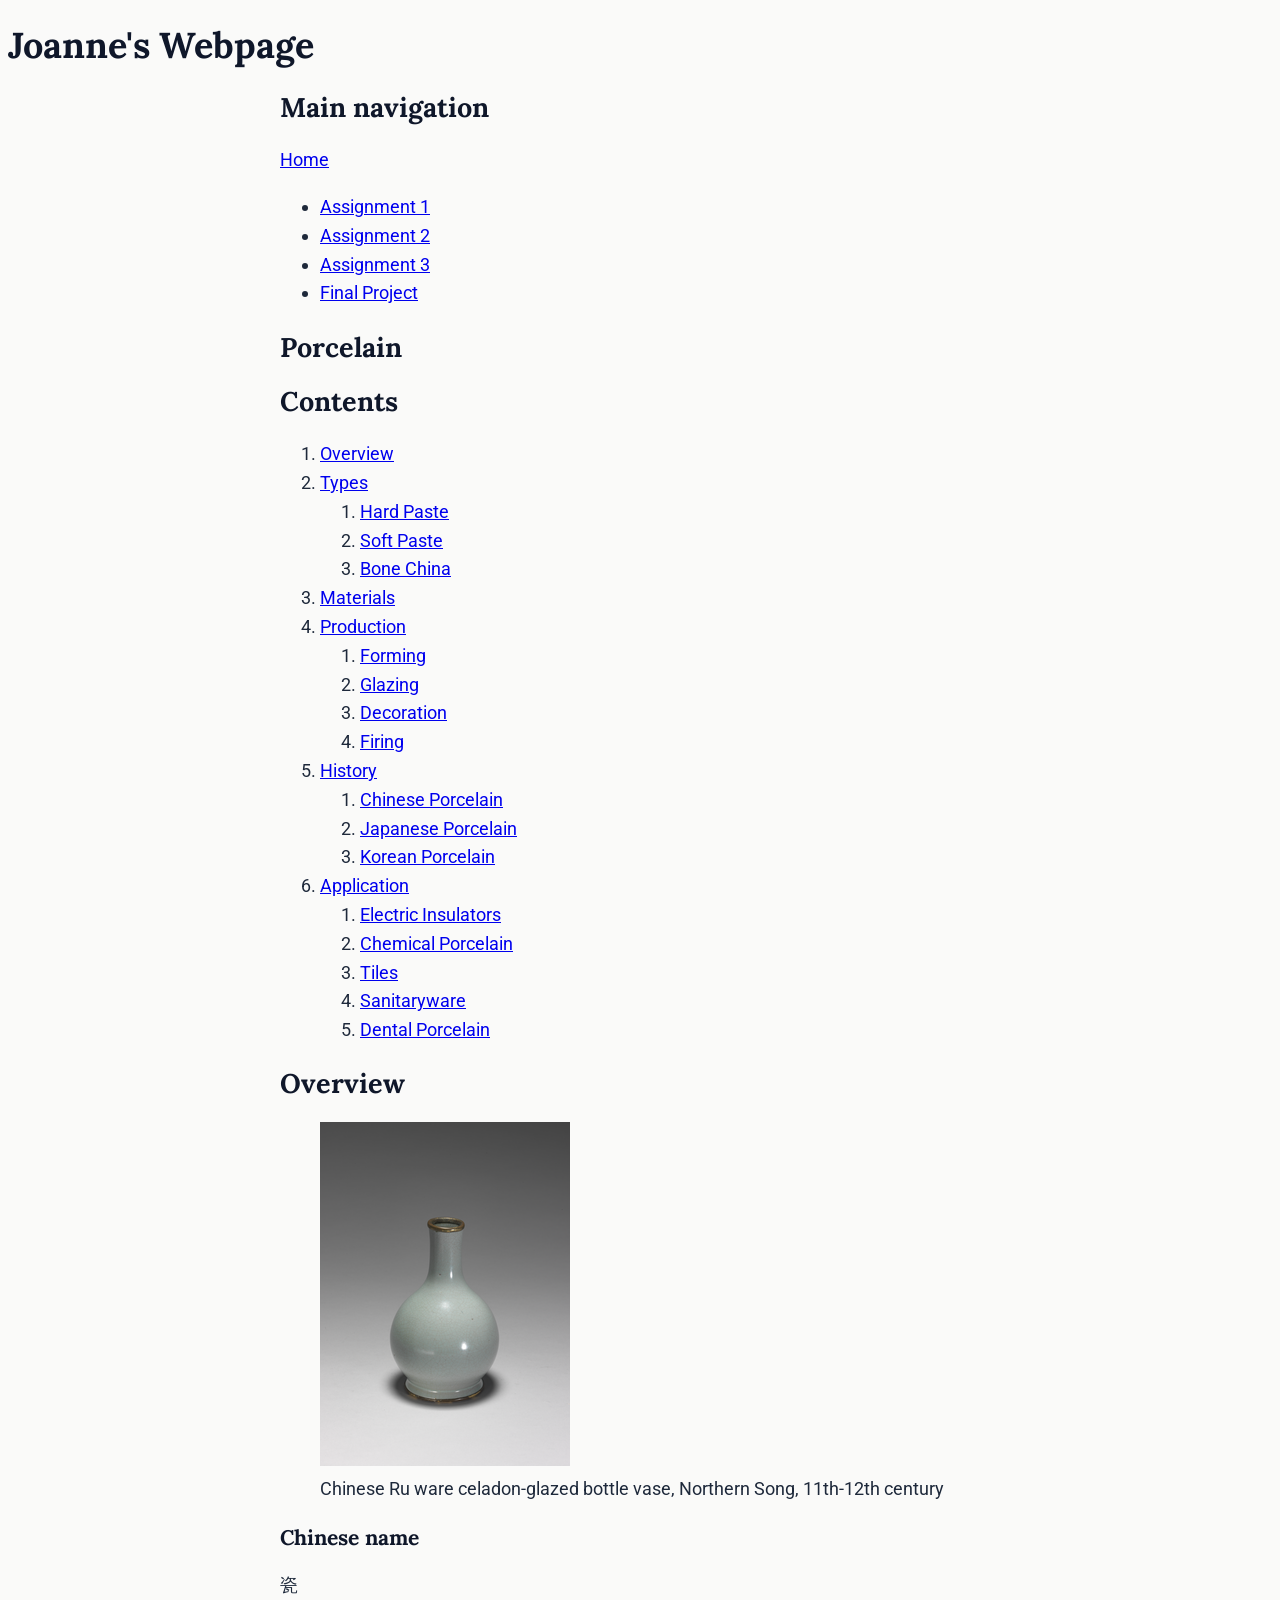
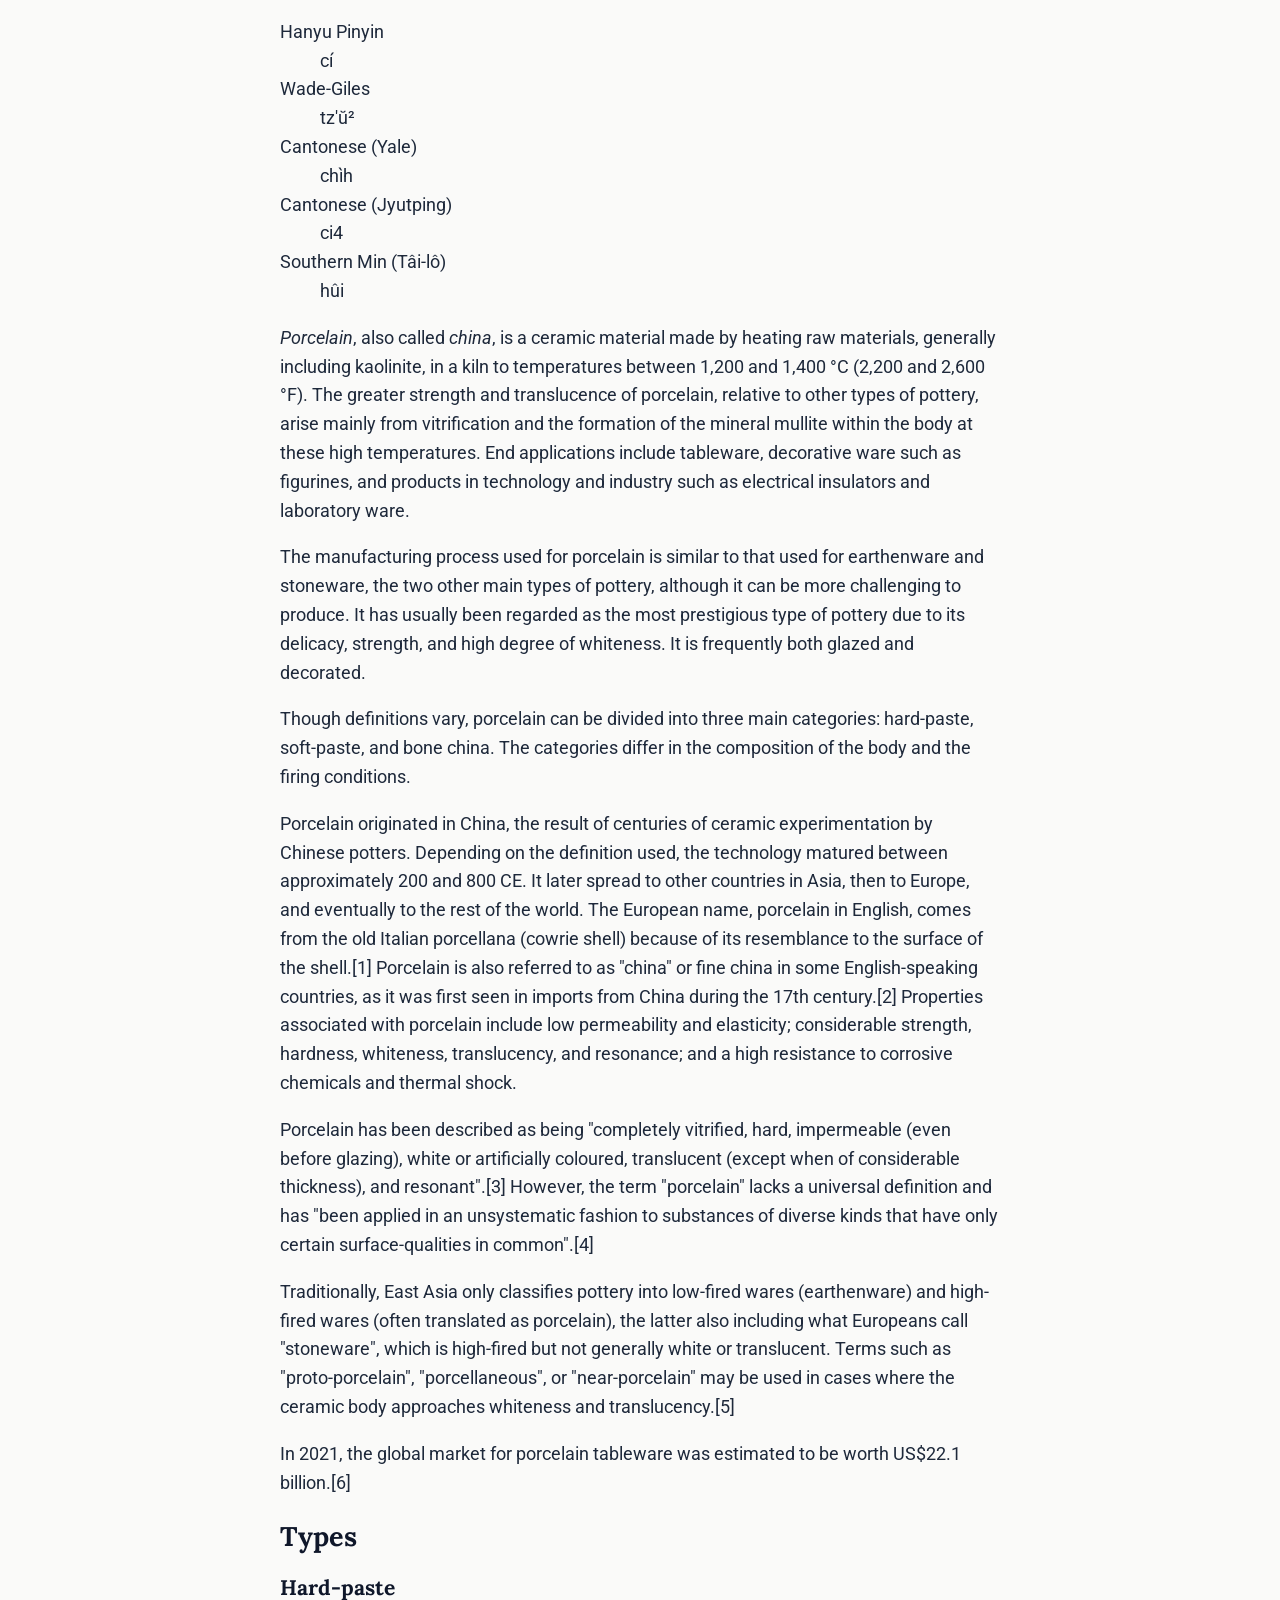
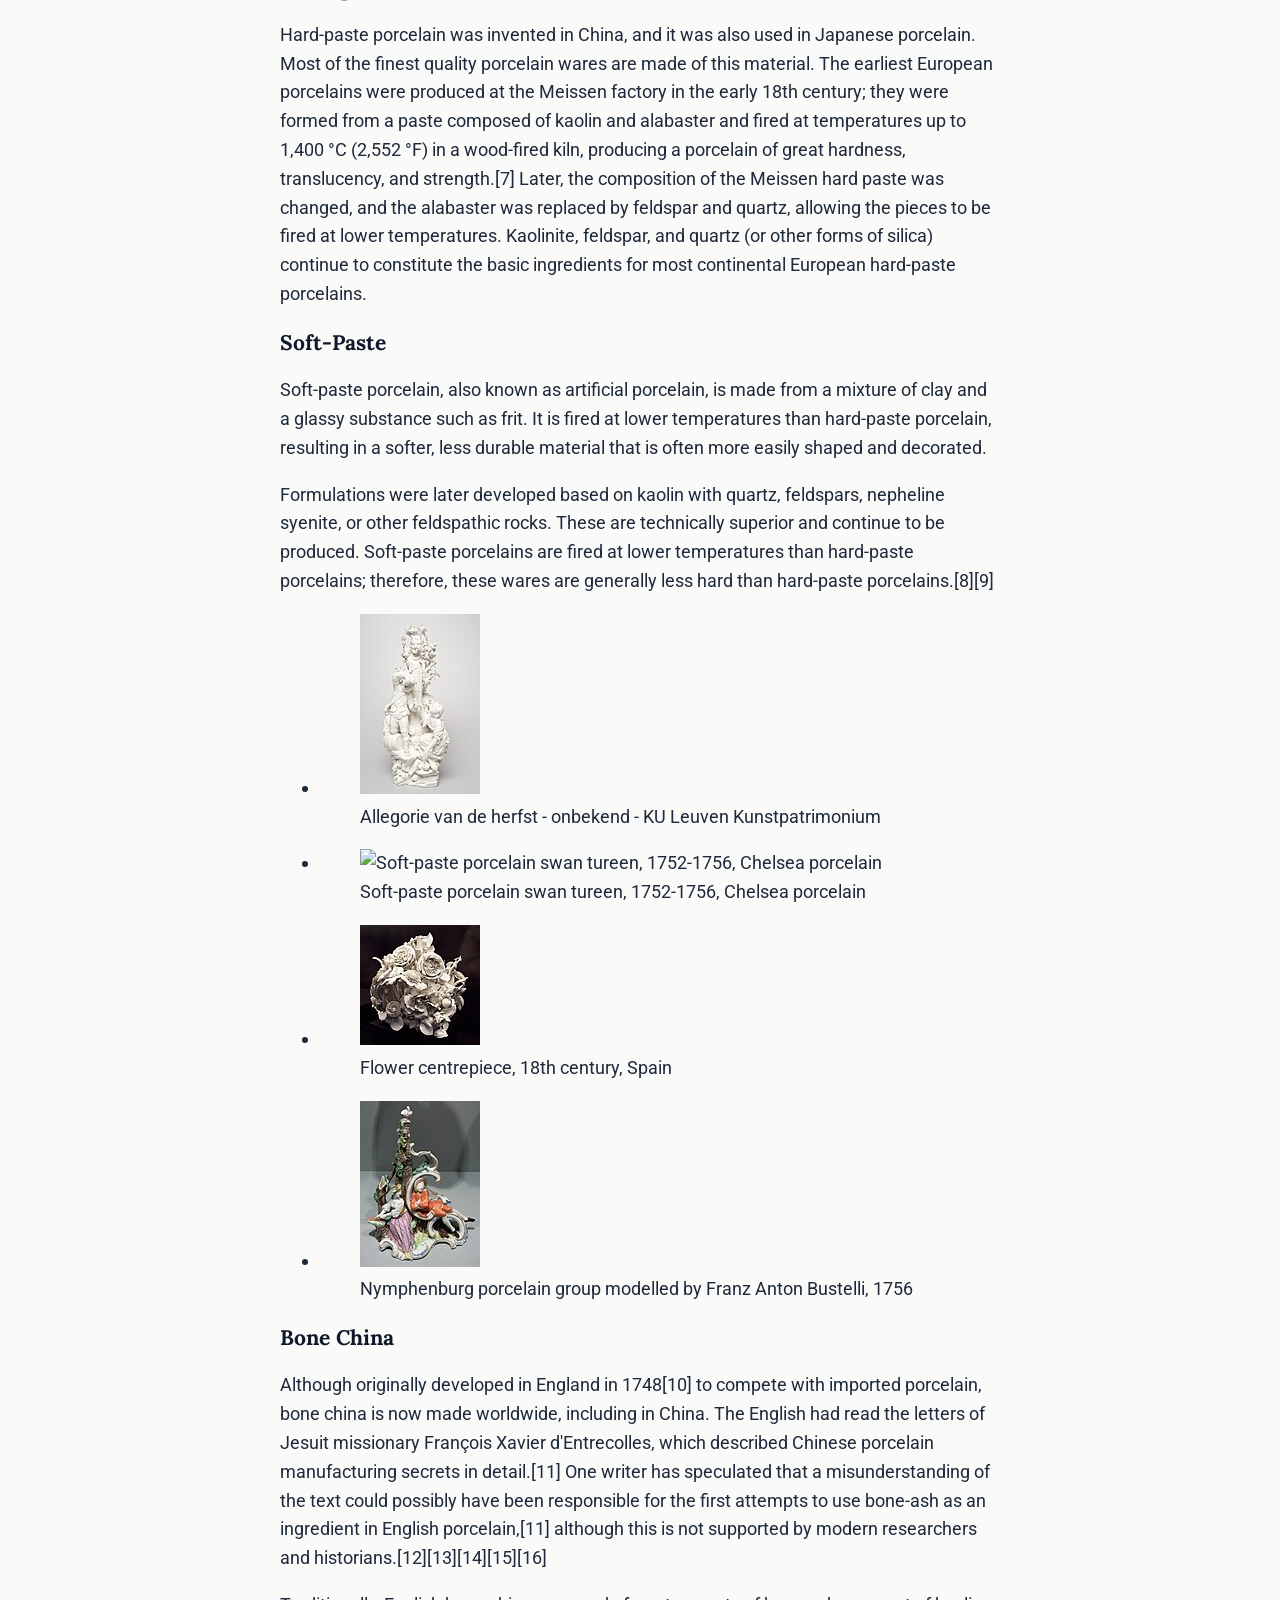
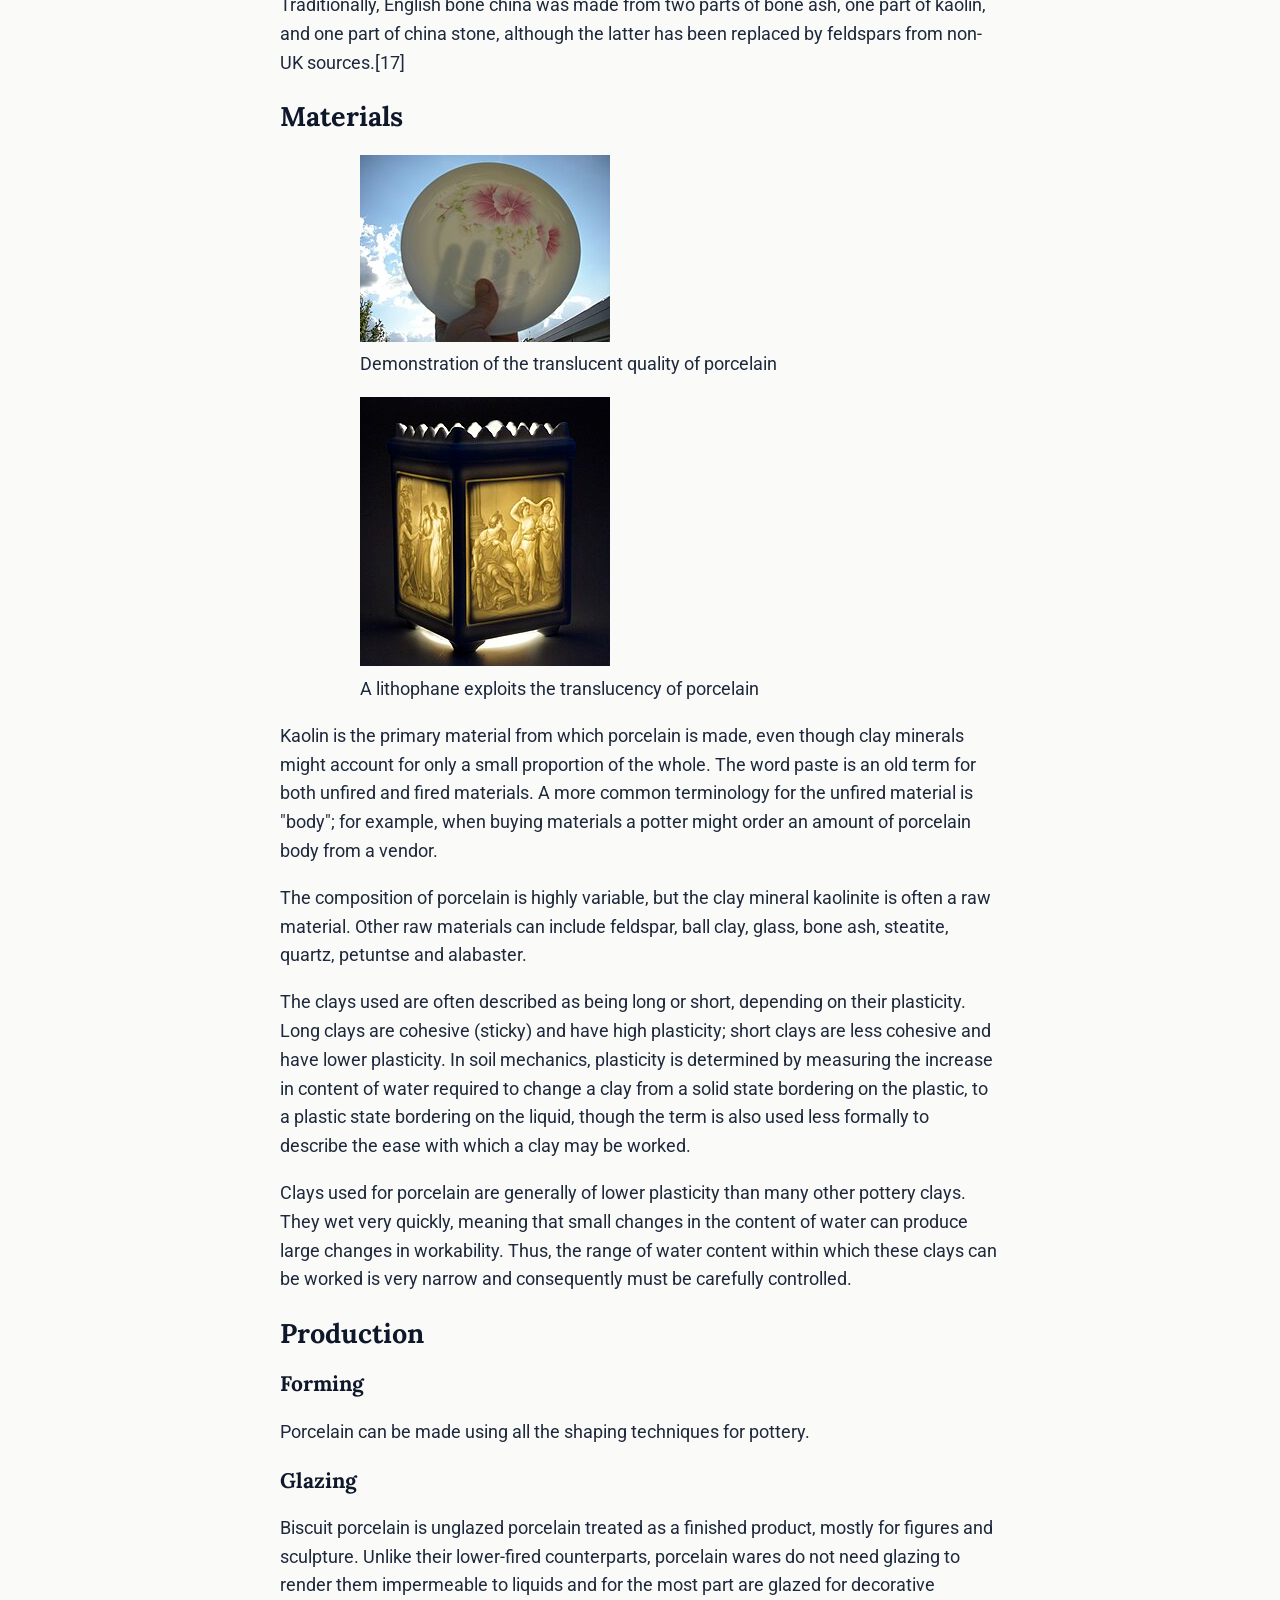
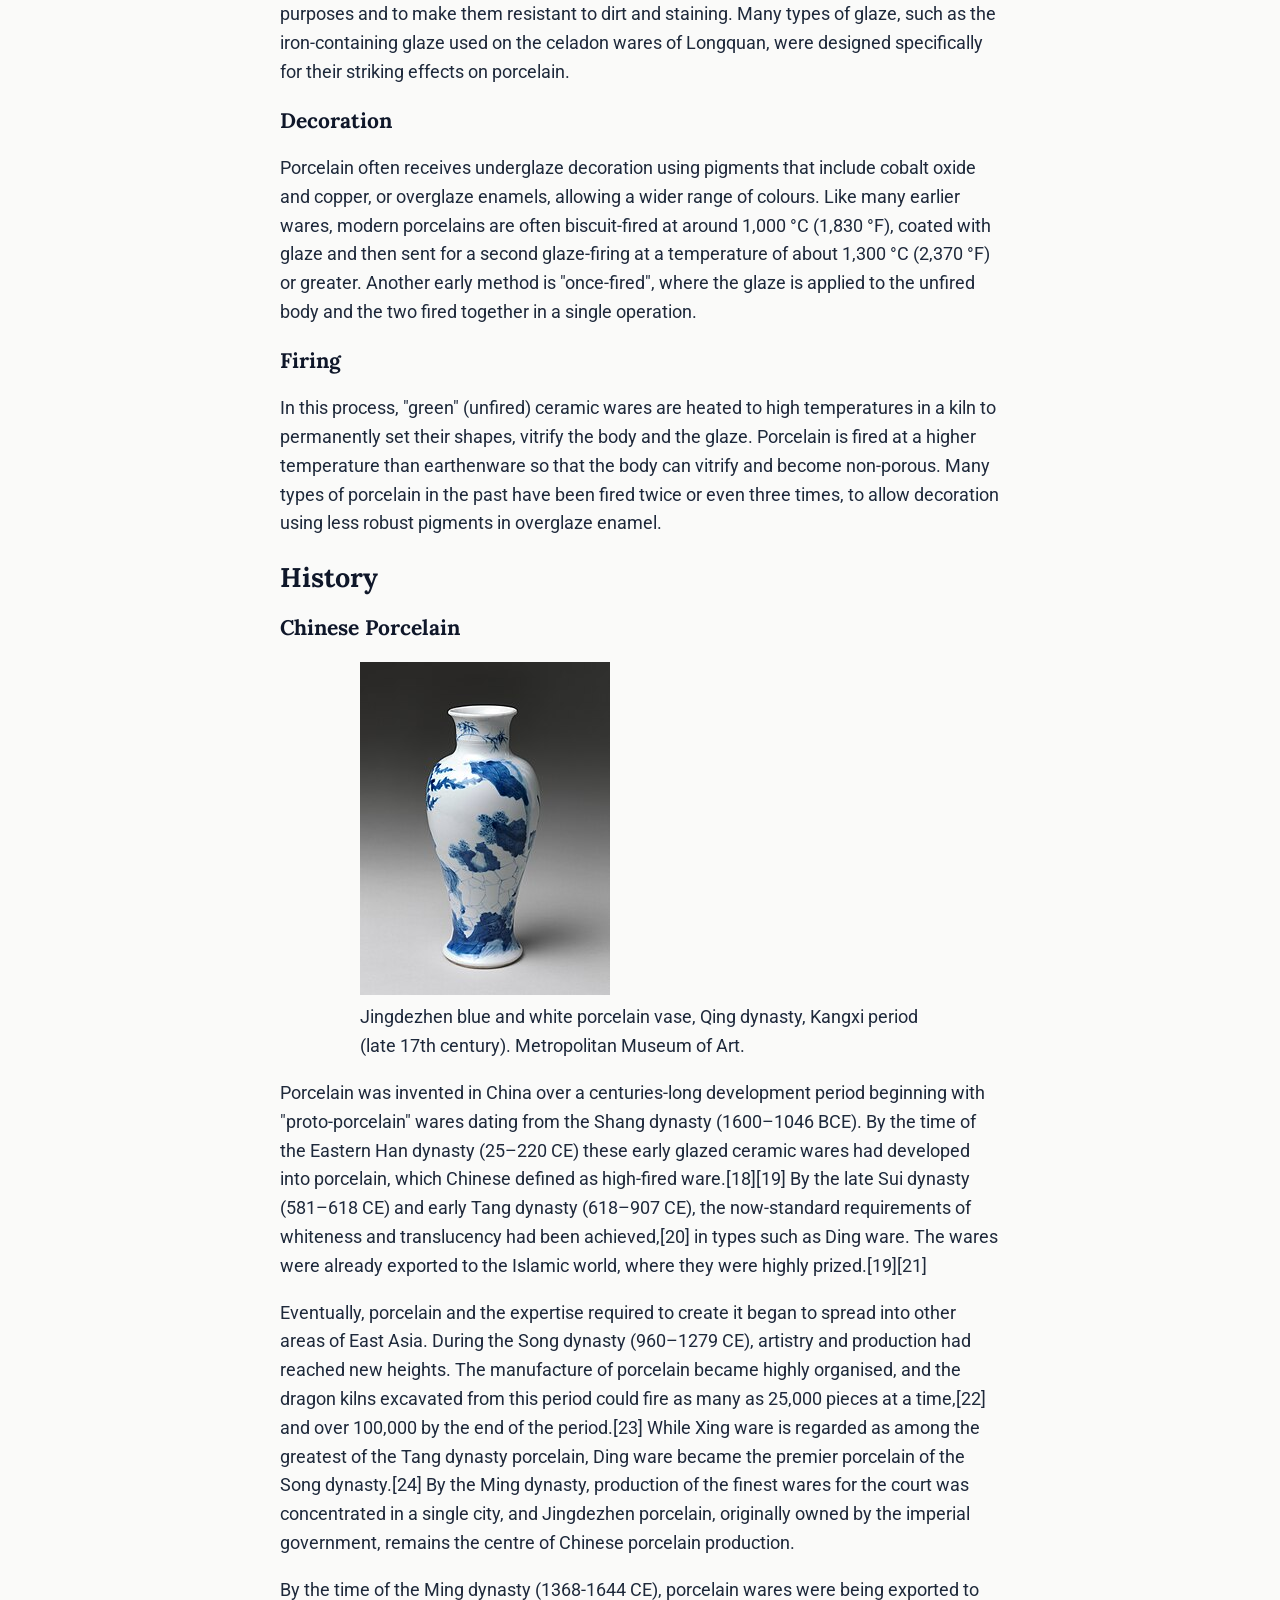
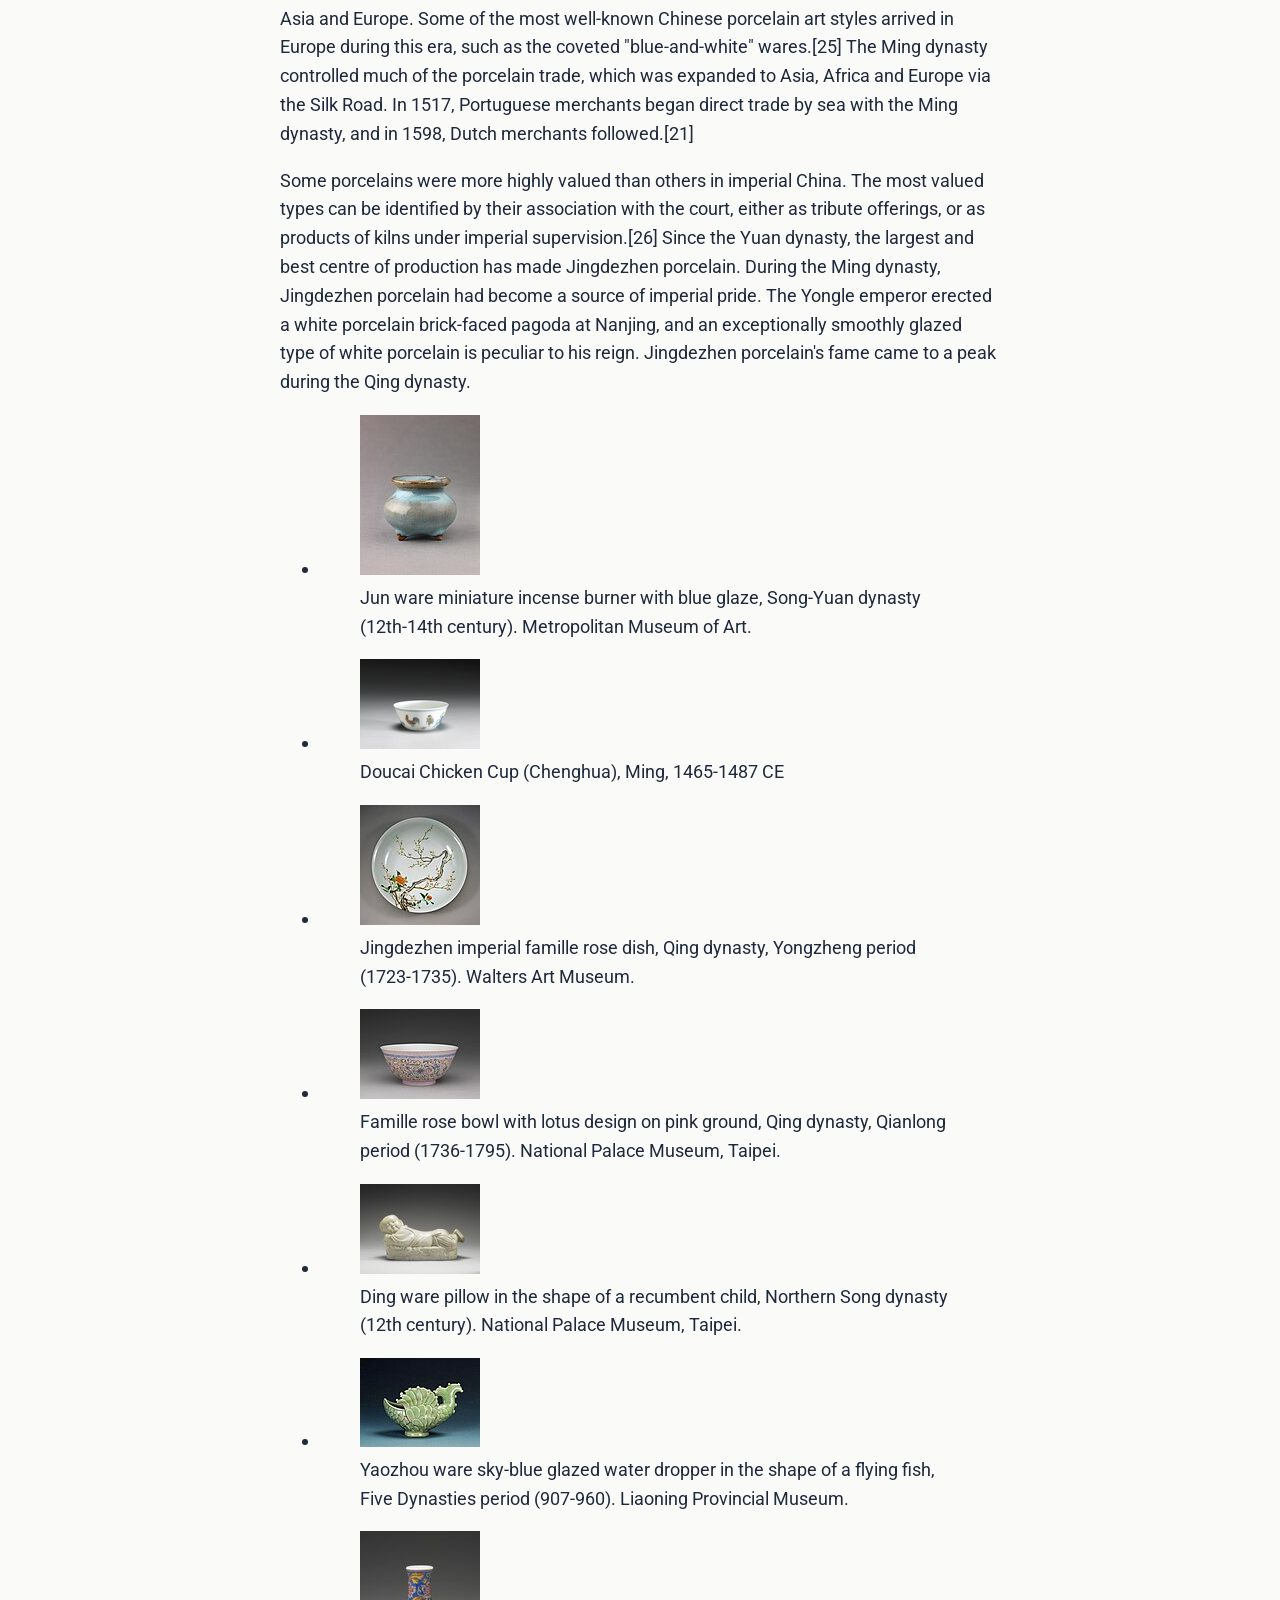
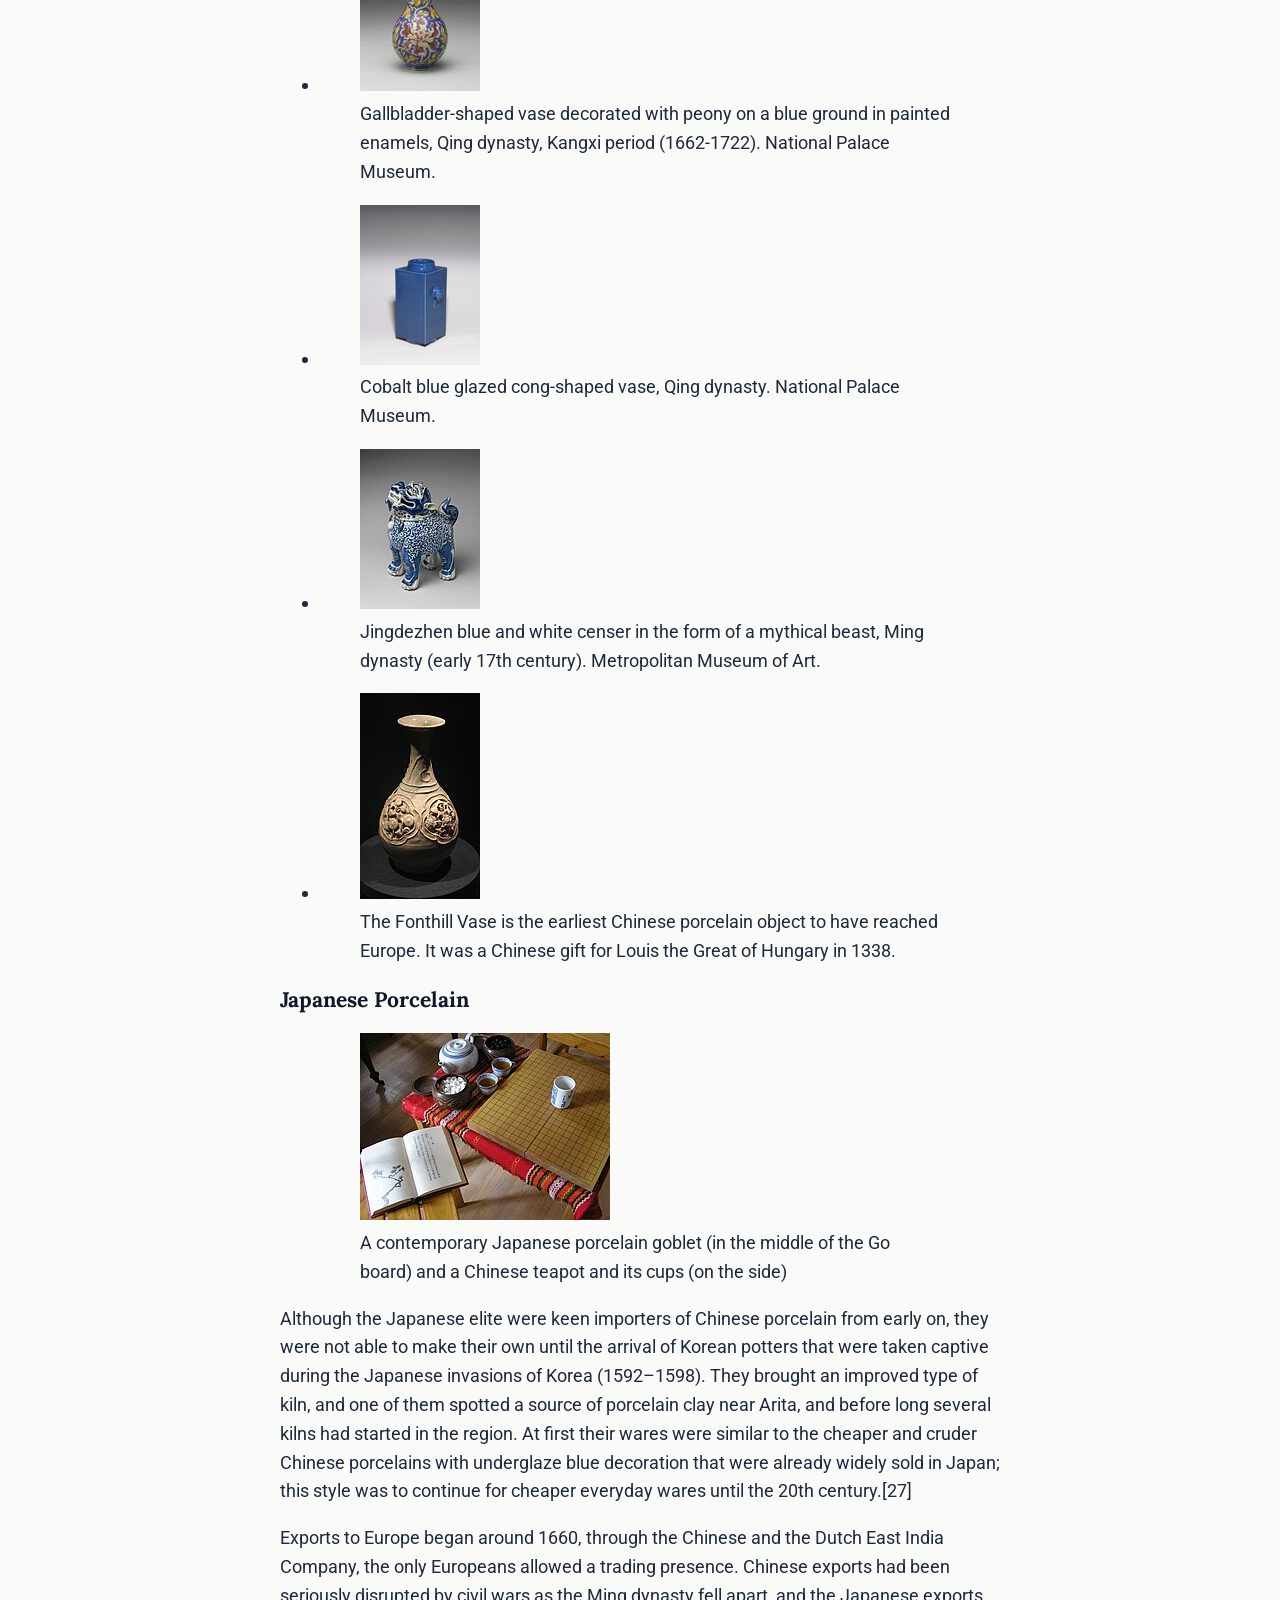
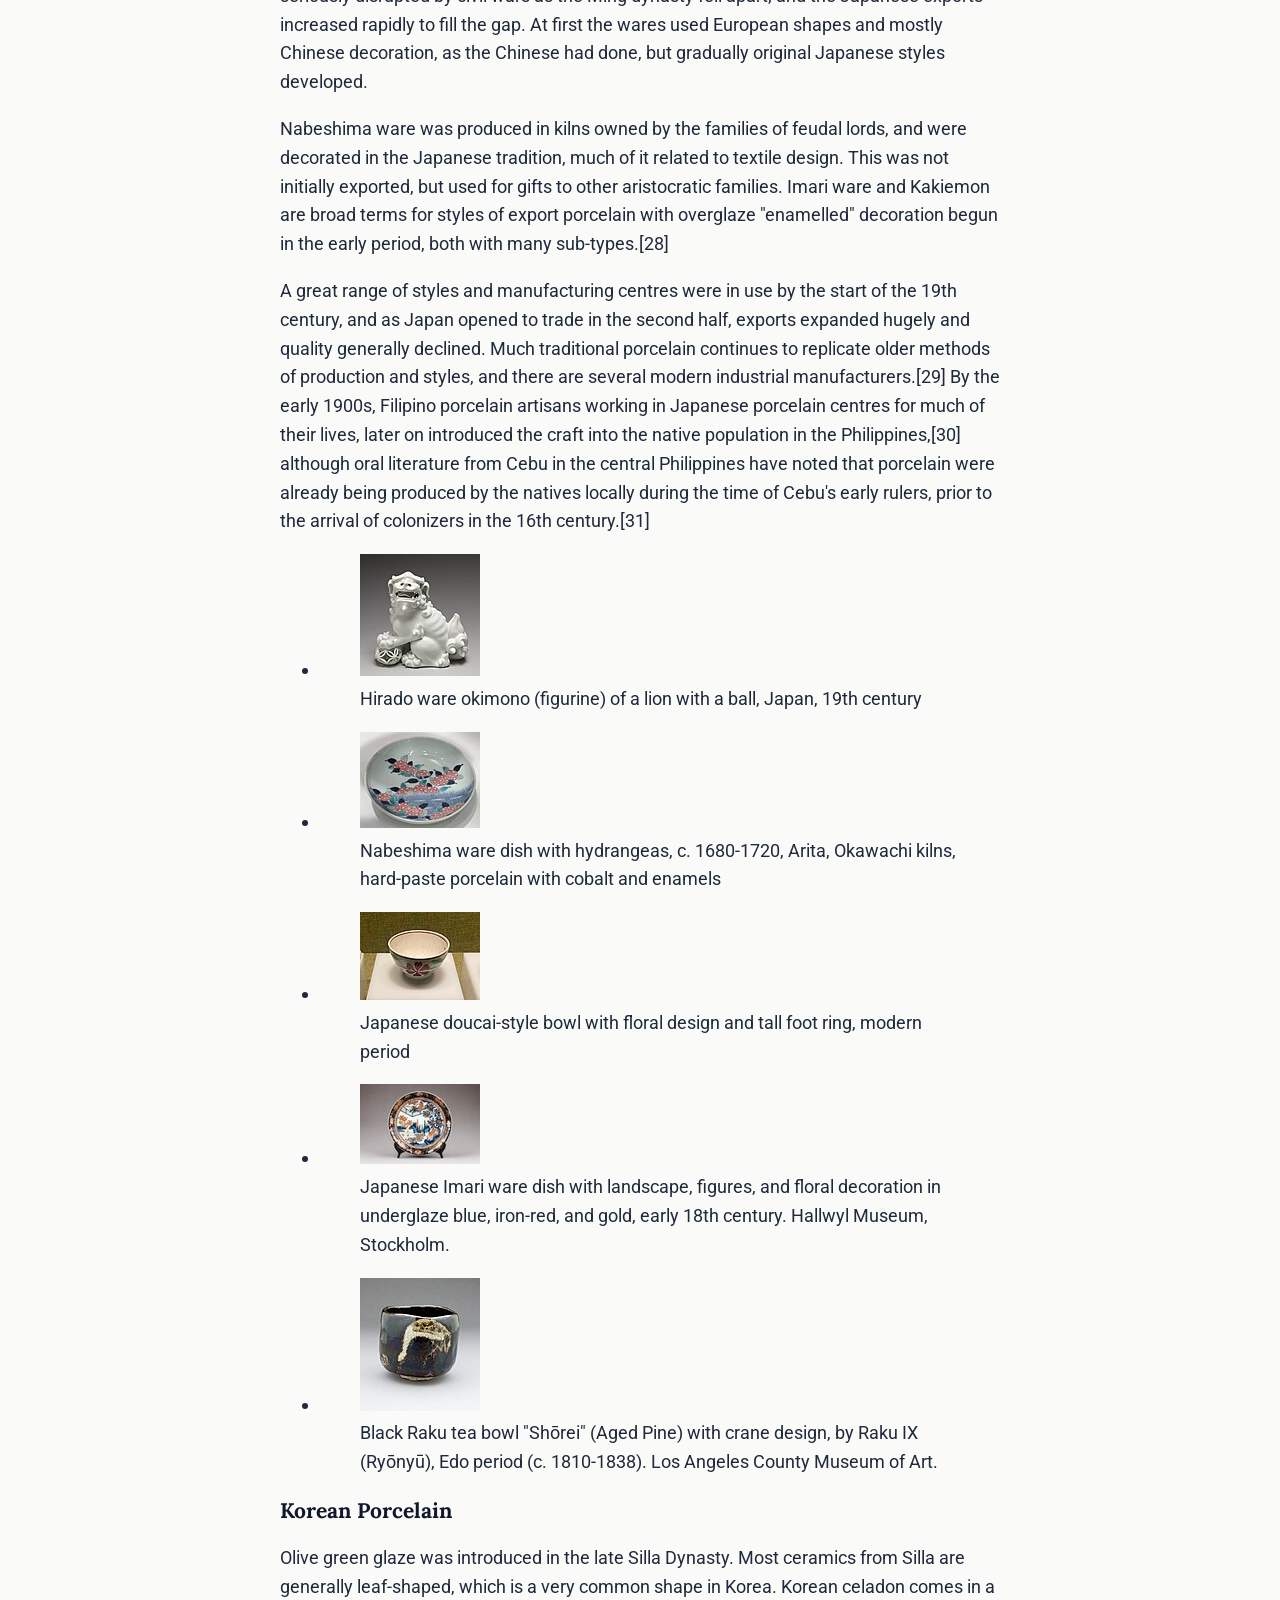
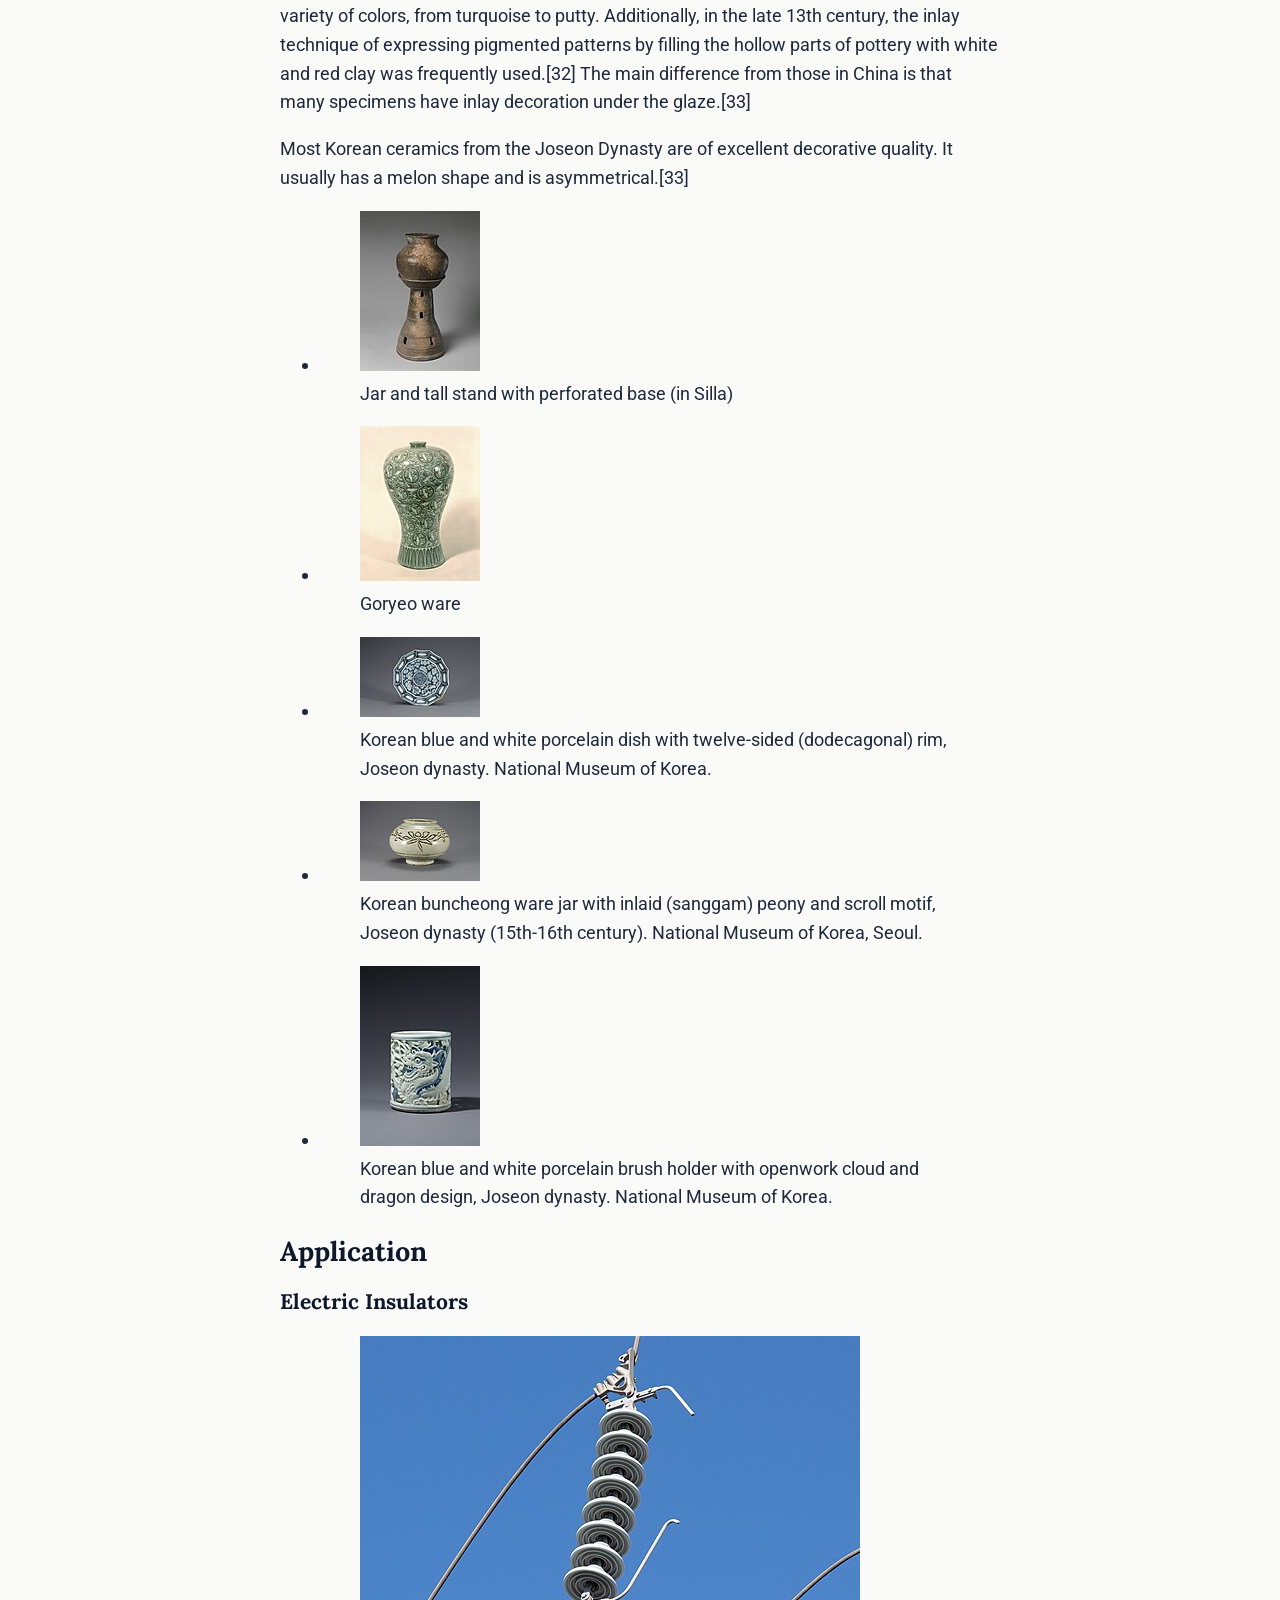
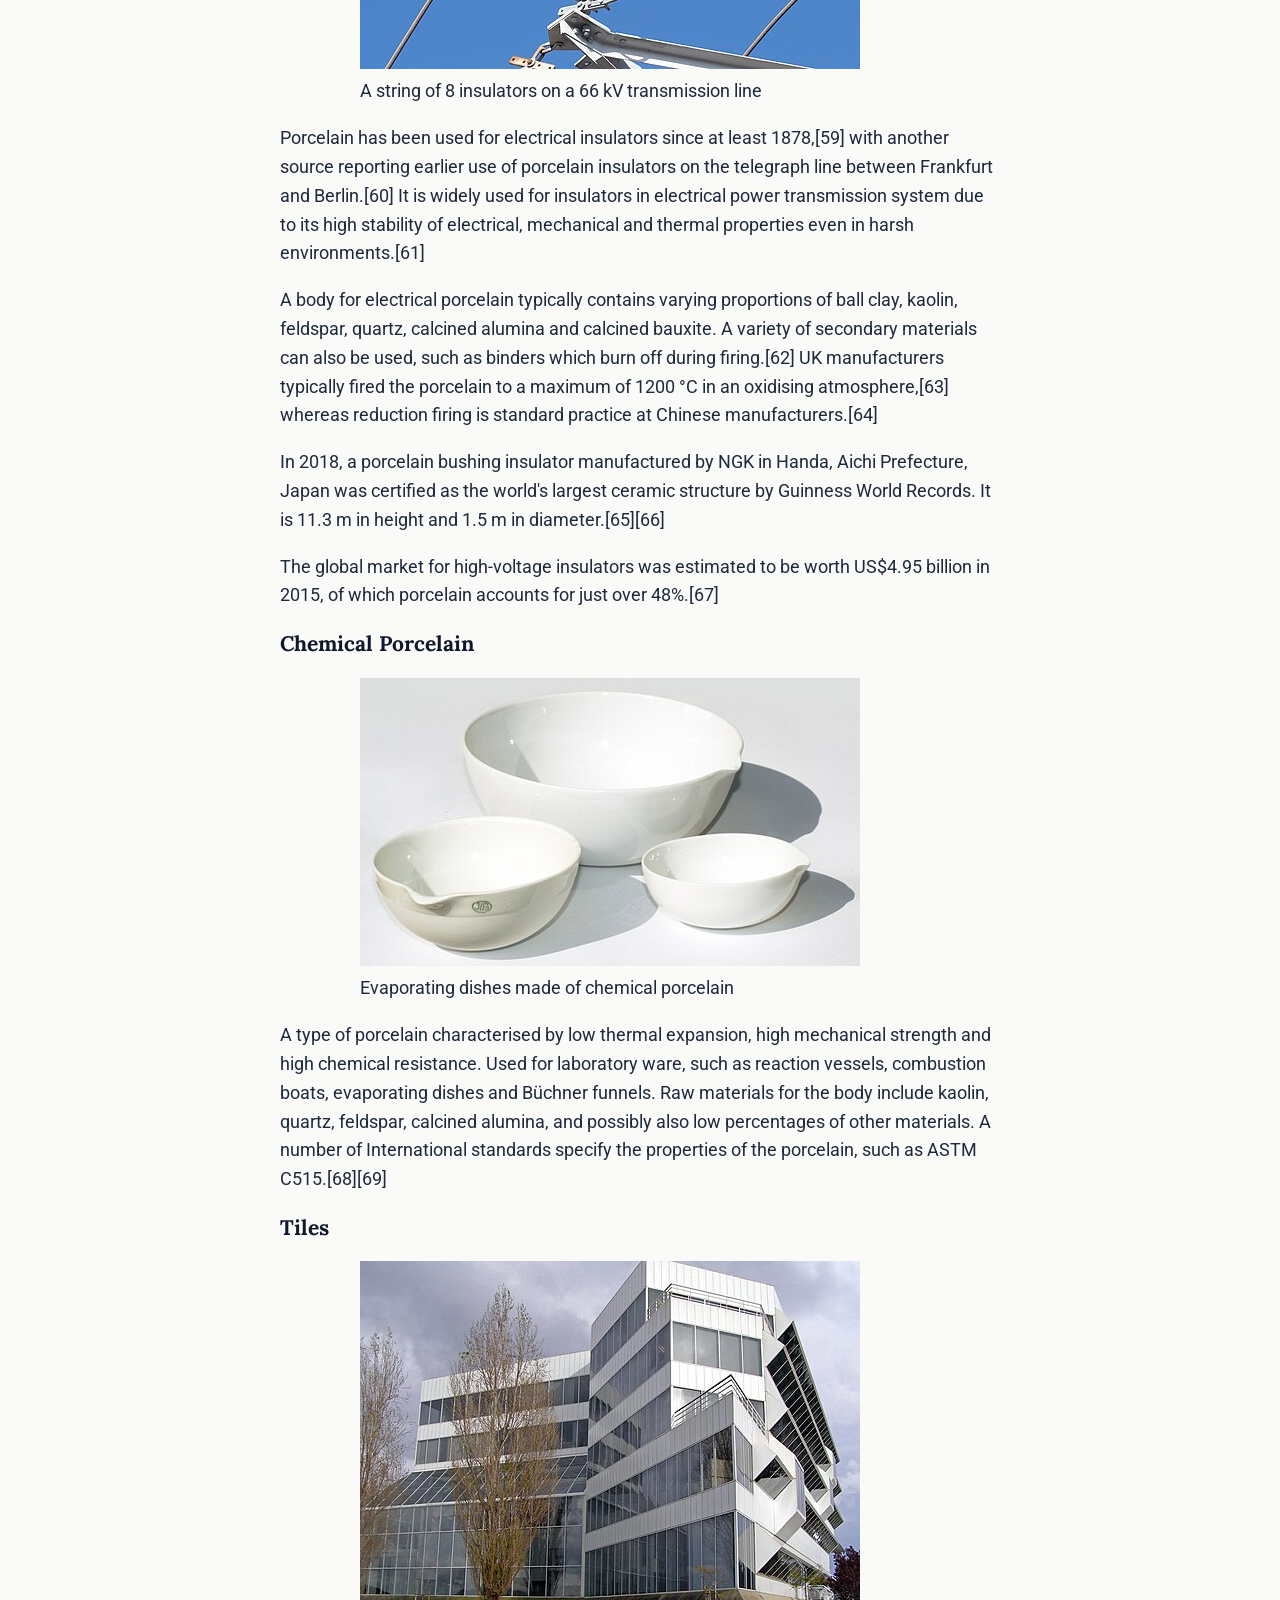
==== commit f81f2156: "very basic template of final project" ====
--- a/assignment-1.html
+++ b/assignment-1.html
@@ -15,9 +15,10 @@
             <a href="index.html" class="text-xl font-bold text-slate-900">Home</a>
 
             <ul class="flex gap-7 text-sm text-slate-600">
-                <li><a href="assignment-1.html" class="hover:text-teal-700">Assignment 1</a></li>
-                <li><a href="#assignment-2" class="hover:text-teal-700">Assignment 2</a></li>
-                <li><a href="#assignment-3" class="hover:text-teal-700">Assignment 3</a></li>
+                <li><a href="assignment-1.html" class="hover:text-teal-700 font-semibold text-slate-900" aria-current="page">Assignment 1</a></li>
+                <li><a href="assignment-2.html" class="hover:text-teal-700">Assignment 2</a></li>
+                <li><a href="assignment-3.html" class="hover:text-teal-700">Assignment 3</a></li>
+                <li><a href="./final-project/final-project.html" class="hover:text-teal-700">Final Project</a></li>
             </ul>
         </nav>
     </header>
@@ -87,25 +88,25 @@
                         <dt class="font-semibold text-slate-900">Southern Min (Tâi-lô)</dt><dd>hûi</dd>
                     </dl>
                 </aside>
-                <p class="mb-4 ">
+                <p class="mb-4">
                     <dfn>Porcelain</dfn>, also called <dfn>china</dfn>, is a ceramic material made by heating raw materials, generally including kaolinite, in a kiln to temperatures between 1,200 and 1,400 °C (2,200 and 2,600 °F). The greater strength and translucence of porcelain, relative to other types of pottery, arise mainly from vitrification and the formation of the mineral mullite within the body at these high temperatures. End applications include tableware, decorative ware such as figurines, and products in technology and industry such as electrical insulators and laboratory ware.
                 </p>
-                <p class="mb-4 ">
+                <p class="mb-4">
                     The manufacturing process used for porcelain is similar to that used for earthenware and stoneware, the two other main types of pottery, although it can be more challenging to produce. It has usually been regarded as the most prestigious type of pottery due to its delicacy, strength, and high degree of whiteness. It is frequently both glazed and decorated.
                 </p>
-                <p class="mb-4 ">
+                <p class="mb-4">
                     Though definitions vary, porcelain can be divided into three main categories: hard-paste, soft-paste, and bone china. The categories differ in the composition of the body and the firing conditions.
                 </p>
-                <p class="mb-4 ">
+                <p class="mb-4">
                     Porcelain originated in China, the result of centuries of ceramic experimentation by Chinese potters. Depending on the definition used, the technology matured between approximately 200 and 800 CE. It later spread to other countries in Asia, then to Europe, and eventually to the rest of the world. The European name, porcelain in English, comes from the old Italian porcellana (cowrie shell) because of its resemblance to the surface of the shell.[1] Porcelain is also referred to as "china" or fine china in some English-speaking countries, as it was first seen in imports from China during the 17th century.[2] Properties associated with porcelain include low permeability and elasticity; considerable strength, hardness, whiteness, translucency, and resonance; and a high resistance to corrosive chemicals and thermal shock.
                 </p>
-                <p class="mb-4 ">
+                <p class="mb-4">
                     Porcelain has been described as being "completely vitrified, hard, impermeable (even before glazing), white or artificially coloured, translucent (except when of considerable thickness), and resonant".[3] However, the term "porcelain" lacks a universal definition and has "been applied in an unsystematic fashion to substances of diverse kinds that have only certain surface-qualities in common".[4]
                 </p>
-                <p class="mb-4 ">
+                <p class="mb-4">
                     Traditionally, East Asia only classifies pottery into low-fired wares (earthenware) and high-fired wares (often translated as porcelain), the latter also including what Europeans call "stoneware", which is high-fired but not generally white or translucent. Terms such as "proto-porcelain", "porcellaneous", or "near-porcelain" may be used in cases where the ceramic body approaches whiteness and translucency.[5]
                 </p>
-                <p class="mb-4 ">
+                <p class="mb-4">
                     In 2021, the global market for porcelain tableware was estimated to be worth US$22.1 billion.[6]
                 </p>
             </section>
@@ -493,5 +494,10 @@
             </section>
         </article>
     </main>
+    <footer class="page-container px-6 py-10 border-t border-stone-200 text-sm text-slate-600">
+        <p class="mb-2">
+            Text adapted from the Wikipedia article <cite><a href="https://en.wikipedia.org/wiki/Porcelain" class="underline">Porcelain</a></cite></a>.
+        </p>
+    </footer>
 </body>
 </html>
--- a/css/legibility.css
+++ b/css/legibility.css
@@ -1,4 +1,5 @@
 @import url('https://fonts.googleapis.com/css2?family=Lora:wght@500;600;700&family=Roboto:wght@400;700&display=swap');
+@import url('https://fonts.googleapis.com/icon?family=Material+Icons');
 
 :root {
     --color-bg: #FAFAF9;
@@ -32,4 +33,24 @@
 .page-container {
     margin: 0 auto;
     max-width: 720px;
+}
+
+.skip-link {
+    background: white;
+    color: #fff;
+    font-weight: 700;
+    padding: 4px;
+    left: 0;
+    position: fixed;
+    top: 0;
+    transform: translateY(-100%);
+    z-index: 50;
+}
+
+.skip-link:focus-visible {
+    transform: translateY(0);
+}
+
+.skip-link {
+    transition: transform 0.3s;
 }
